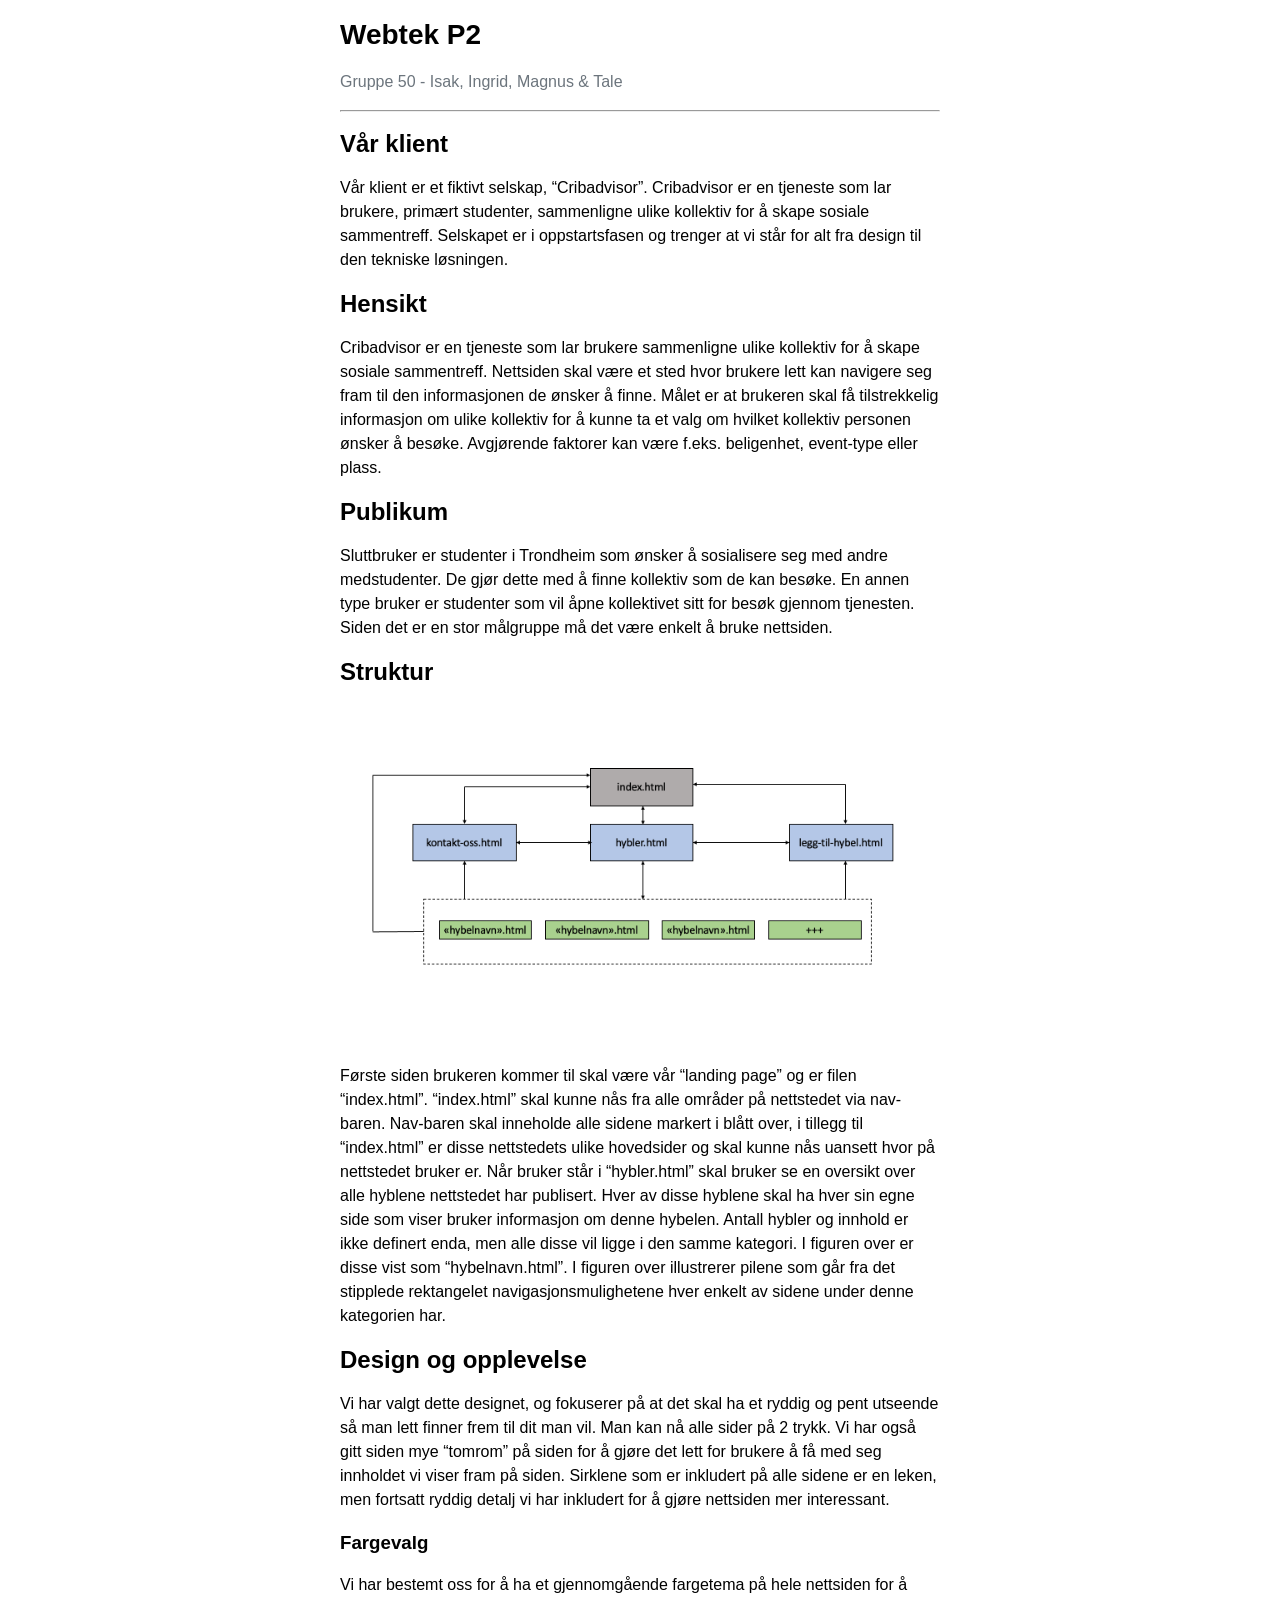
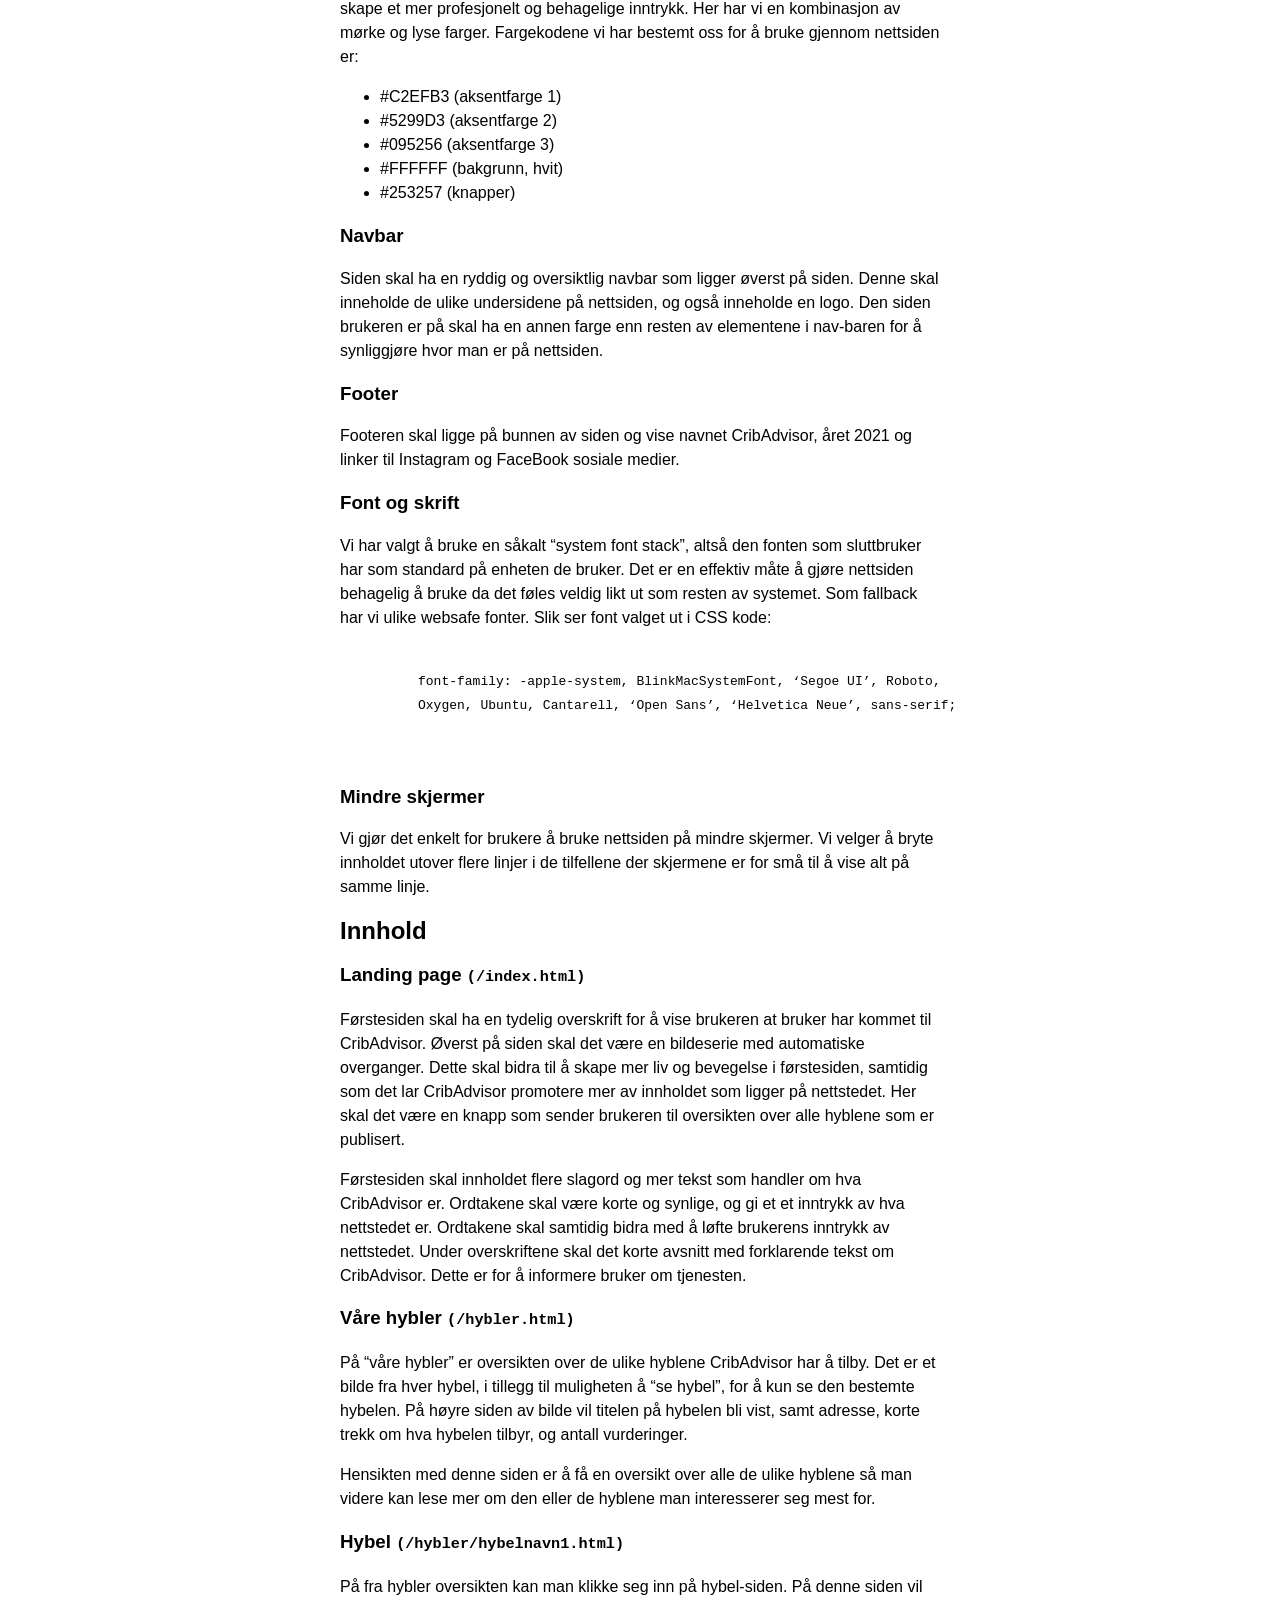
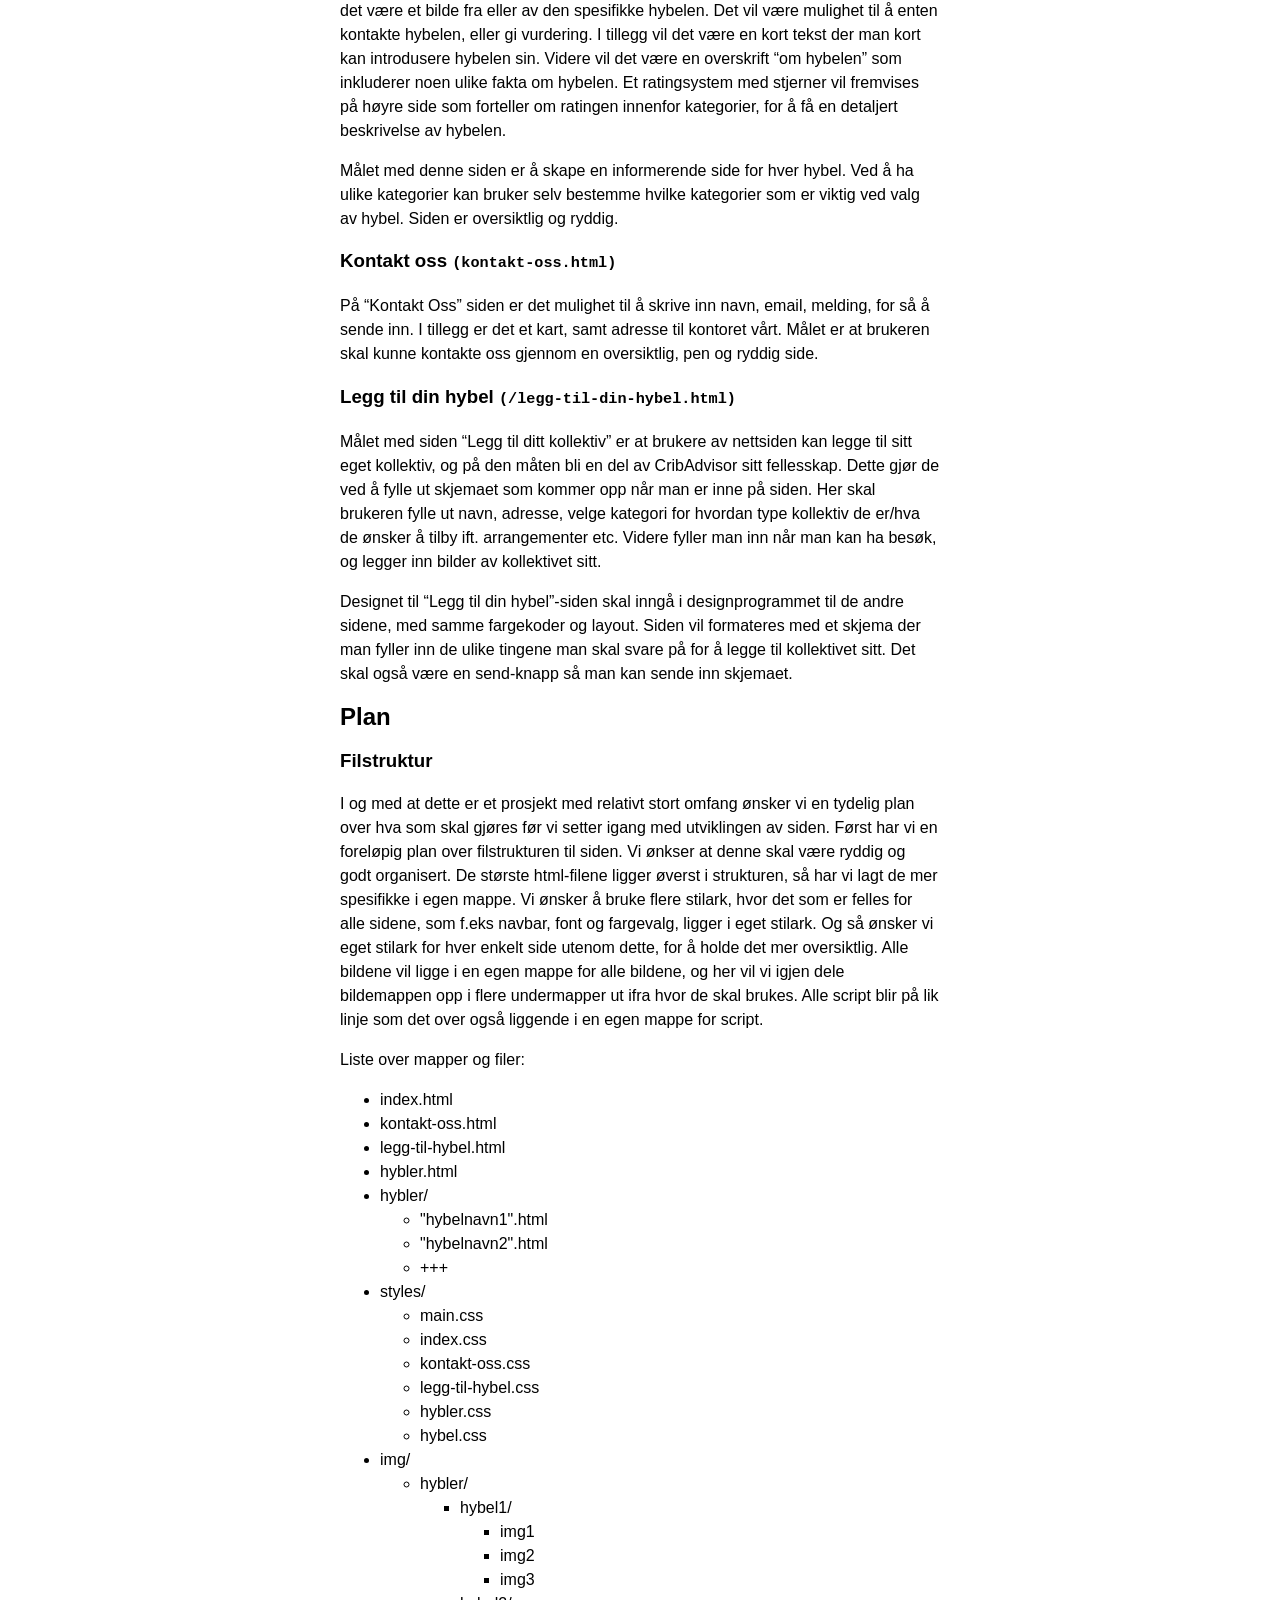
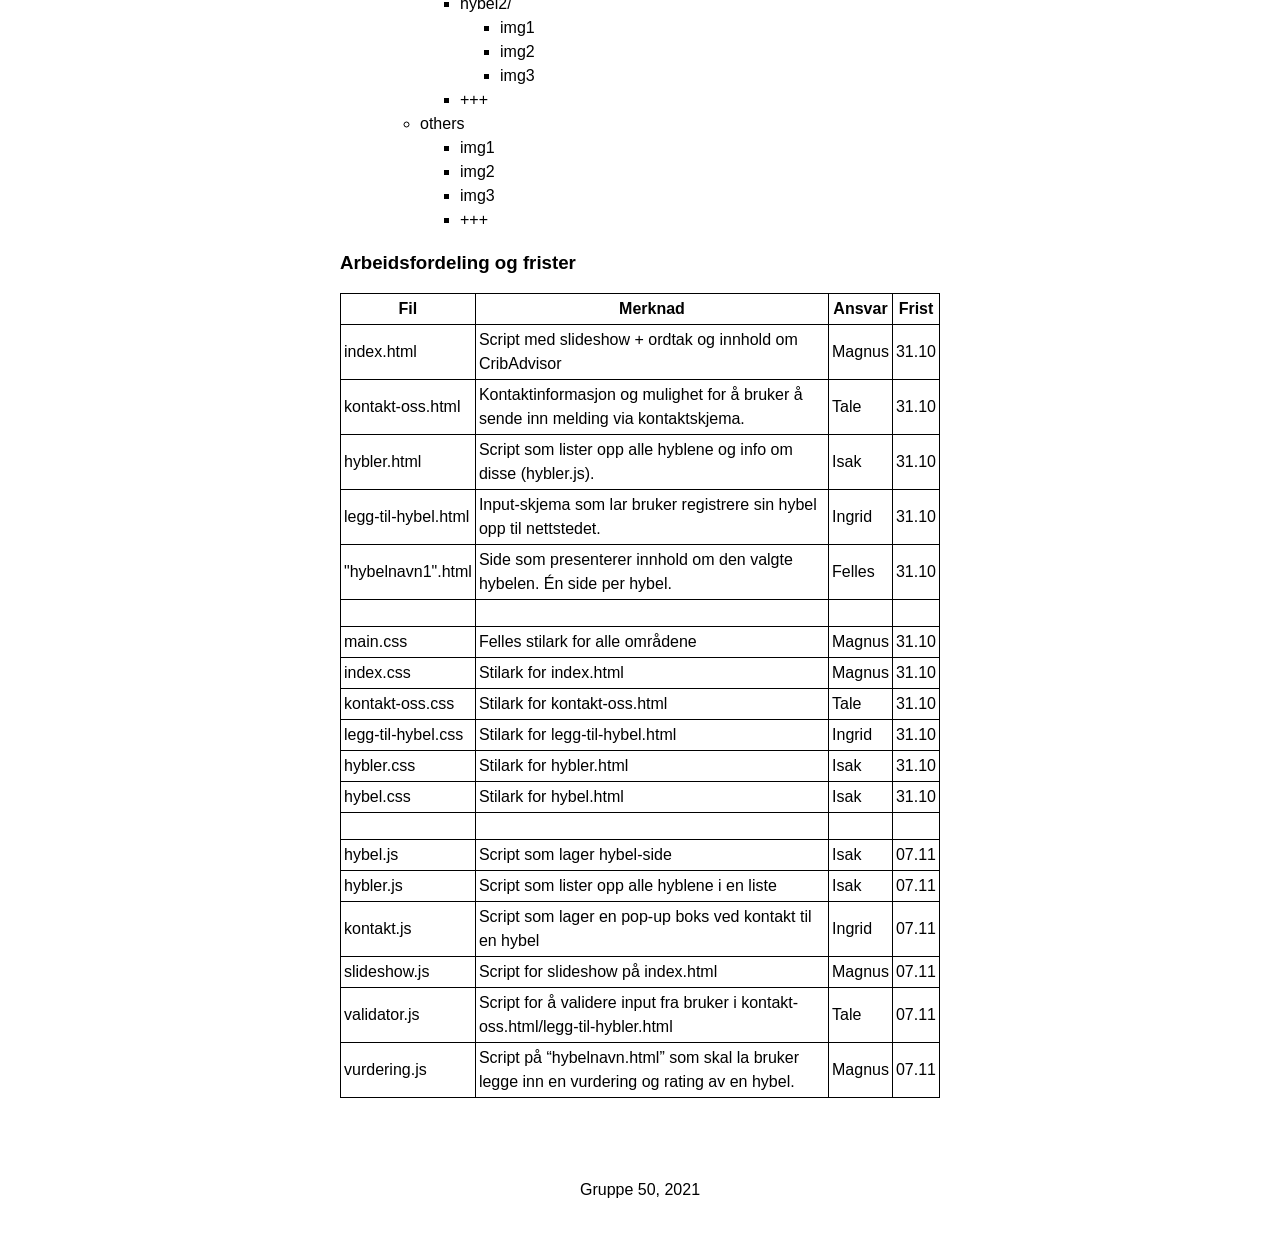
==== index.html @ 1e2f3693 "endret bildet struktur" ====
<!DOCTYPE html>
<html lang="nb">
  <head>
    <meta charset="UTF-8" />
    <meta name="viewport" content="width=device-width, initial-scale=1.0" />
    <link rel="stylesheet" href="css/styles.css" />
    <title>Webtek P2</title>
  </head>
  <body>
    <article>
      <h1>Webtek P2</h1>
      <p class="text-light">Gruppe 50 - Isak, Ingrid, Magnus & Tale</p>

      <hr />

      <h2>Vår klient</h2>
      <p>
        Vår klient er et fiktivt selskap, “Cribadvisor”. Cribadvisor er en
        tjeneste som lar brukere, primært studenter, sammenligne ulike kollektiv
        for å skape sosiale sammentreff. Selskapet er i oppstartsfasen og
        trenger at vi står for alt fra design til den tekniske løsningen.
      </p>

      <h2>Hensikt</h2>
      <p>
        Cribadvisor er en tjeneste som lar brukere sammenligne ulike kollektiv
        for å skape sosiale sammentreff. Nettsiden skal være et sted hvor
        brukere lett kan navigere seg fram til den informasjonen de ønsker å
        finne. Målet er at brukeren skal få tilstrekkelig informasjon om ulike
        kollektiv for å kunne ta et valg om hvilket kollektiv personen ønsker å
        besøke. Avgjørende faktorer kan være f.eks. beligenhet, event-type eller
        plass.
      </p>

      <h2>Publikum</h2>
      <p>
        Sluttbruker er studenter i Trondheim som ønsker å sosialisere seg med
        andre medstudenter. De gjør dette med å finne kollektiv som de kan
        besøke. En annen type bruker er studenter som vil åpne kollektivet sitt
        for besøk gjennom tjenesten. Siden det er en stor målgruppe må det være
        enkelt å bruke nettsiden.
      </p>

      <h2>Struktur</h2>
      <img src="img/struktur.png" alt="figur om struktur på nettsiden" />
      <p>
        Første siden brukeren kommer til skal være vår “landing page” og er
        filen “index.html”. “index.html” skal kunne nås fra alle områder på
        nettstedet via nav-baren. Nav-baren skal inneholde alle sidene markert i
        blått over, i tillegg til “index.html” er disse nettstedets ulike
        hovedsider og skal kunne nås uansett hvor på nettstedet bruker er. Når
        bruker står i “hybler.html” skal bruker se en oversikt over alle hyblene
        nettstedet har publisert. Hver av disse hyblene skal ha hver sin egne
        side som viser bruker informasjon om denne hybelen. Antall hybler og
        innhold er ikke definert enda, men alle disse vil ligge i den samme
        kategori. I figuren over er disse vist som “hybelnavn.html”. I figuren
        over illustrerer pilene som går fra det stipplede rektangelet
        navigasjonsmulighetene hver enkelt av sidene under denne kategorien har.
      </p>

      <h2>Design og opplevelse</h2>
      <p>
        Vi har valgt dette designet, og fokuserer på at det skal ha et ryddig og
        pent utseende så man lett finner frem til dit man vil. Man kan nå alle
        sider på 2 trykk. Vi har også gitt siden mye “tomrom” på siden for å
        gjøre det lett for brukere å få med seg innholdet vi viser fram på
        siden. Sirklene som er inkludert på alle sidene er en leken, men
        fortsatt ryddig detalj vi har inkludert for å gjøre nettsiden mer
        interessant.
      </p>
      <h3>Fargevalg</h3>
      <p>
        Vi har bestemt oss for å ha et gjennomgående fargetema på hele nettsiden
        for å skape et mer profesjonelt og behagelige inntrykk. Her har vi en
        kombinasjon av mørke og lyse farger. Fargekodene vi har bestemt oss for
        å bruke gjennom nettsiden er:
      </p>
      <ul>
        <li>#C2EFB3 (aksentfarge 1)</li>
        <li>#5299D3 (aksentfarge 2)</li>
        <li>#095256 (aksentfarge 3)</li>
        <li>#FFFFFF (bakgrunn, hvit)</li>
        <li>#253257 (knapper)</li>
      </ul>
      <h3>Navbar</h3>
      <p>
        Siden skal ha en ryddig og oversiktlig navbar som ligger øverst på
        siden. Denne skal inneholde de ulike undersidene på nettsiden, og også
        inneholde en logo. Den siden brukeren er på skal ha en annen farge enn
        resten av elementene i nav-baren for å synliggjøre hvor man er på
        nettsiden.
      </p>
      <h3>Footer</h3>
      <p>
        Footeren skal ligge på bunnen av siden og vise navnet CribAdvisor, året
        2021 og linker til Instagram og FaceBook sosiale medier.
      </p>
      <h3>Font og skrift</h3>
      <p>
        Vi har valgt å bruke en såkalt “system font stack”, altså den fonten som
        sluttbruker har som standard på enheten de bruker. Det er en effektiv
        måte å gjøre nettsiden behagelig å bruke da det føles veldig likt ut som
        resten av systemet. Som fallback har vi ulike websafe fonter. Slik ser
        font valget ut i CSS kode:
      </p>
      <pre>
        <code>
          font-family: -apple-system, BlinkMacSystemFont, ‘Segoe UI’, Roboto,
          Oxygen, Ubuntu, Cantarell, ‘Open Sans’, ‘Helvetica Neue’, sans-serif;
        </code>
      </pre>

      <h3>Mindre skjermer</h3>
      <p>
        Vi gjør det enkelt for brukere å bruke nettsiden på mindre skjermer. Vi
        velger å bryte innholdet utover flere linjer i de tilfellene der
        skjermene er for små til å vise alt på samme linje.
      </p>

      <h2>Innhold</h2>
      <h3>Landing page <code>(/index.html)</code></h3>
      <p>
        Førstesiden skal ha en tydelig overskrift for å vise brukeren at bruker
        har kommet til CribAdvisor. Øverst på siden skal det være en bildeserie
        med automatiske overganger. Dette skal bidra til å skape mer liv og
        bevegelse i førstesiden, samtidig som det lar CribAdvisor promotere mer
        av innholdet som ligger på nettstedet. Her skal det være en knapp som
        sender brukeren til oversikten over alle hyblene som er publisert.
      </p>
      <p>
        Førstesiden skal innholdet flere slagord og mer tekst som handler om hva
        CribAdvisor er. Ordtakene skal være korte og synlige, og gi et et
        inntrykk av hva nettstedet er. Ordtakene skal samtidig bidra med å løfte
        brukerens inntrykk av nettstedet. Under overskriftene skal det korte
        avsnitt med forklarende tekst om CribAdvisor. Dette er for å informere
        bruker om tjenesten.
      </p>

      <h3>Våre hybler <code>(/hybler.html)</code></h3>
      <p>
        På “våre hybler” er oversikten over de ulike hyblene CribAdvisor har å
        tilby. Det er et bilde fra hver hybel, i tillegg til muligheten å “se
        hybel”, for å kun se den bestemte hybelen. På høyre siden av bilde vil
        titelen på hybelen bli vist, samt adresse, korte trekk om hva hybelen
        tilbyr, og antall vurderinger.
      </p>
      <p>
        Hensikten med denne siden er å få en oversikt over alle de ulike hyblene
        så man videre kan lese mer om den eller de hyblene man interesserer seg
        mest for.
      </p>

      <h3>Hybel <code>(/hybler/hybelnavn1.html)</code></h3>
      <p>
        På fra hybler oversikten kan man klikke seg inn på hybel-siden. På denne
        siden vil det være et bilde fra eller av den spesifikke hybelen. Det vil
        være mulighet til å enten kontakte hybelen, eller gi vurdering. I
        tillegg vil det være en kort tekst der man kort kan introdusere hybelen
        sin. Videre vil det være en overskrift “om hybelen” som inkluderer noen
        ulike fakta om hybelen. Et ratingsystem med stjerner vil fremvises på
        høyre side som forteller om ratingen innenfor kategorier, for å få en
        detaljert beskrivelse av hybelen.
      </p>
      <p>
        Målet med denne siden er å skape en informerende side for hver hybel.
        Ved å ha ulike kategorier kan bruker selv bestemme hvilke kategorier som
        er viktig ved valg av hybel. Siden er oversiktlig og ryddig.
      </p>

      <h3>Kontakt oss <code>(kontakt-oss.html)</code></h3>
      <p>
        På “Kontakt Oss” siden er det mulighet til å skrive inn navn, email,
        melding, for så å sende inn. I tillegg er det et kart, samt adresse til
        kontoret vårt. Målet er at brukeren skal kunne kontakte oss gjennom en
        oversiktlig, pen og ryddig side.
      </p>

      <h3>Legg til din hybel <code>(/legg-til-din-hybel.html)</code></h3>
      <p>
        Målet med siden “Legg til ditt kollektiv” er at brukere av nettsiden kan
        legge til sitt eget kollektiv, og på den måten bli en del av CribAdvisor
        sitt fellesskap. Dette gjør de ved å fylle ut skjemaet som kommer opp
        når man er inne på siden. Her skal brukeren fylle ut navn, adresse,
        velge kategori for hvordan type kollektiv de er/hva de ønsker å tilby
        ift. arrangementer etc. Videre fyller man inn når man kan ha besøk, og
        legger inn bilder av kollektivet sitt.
      </p>
      <p>
        Designet til “Legg til din hybel”-siden skal inngå i designprogrammet
        til de andre sidene, med samme fargekoder og layout. Siden vil
        formateres med et skjema der man fyller inn de ulike tingene man skal
        svare på for å legge til kollektivet sitt. Det skal også være en
        send-knapp så man kan sende inn skjemaet.
      </p>

      <h2>Plan</h2>
      <h3>Filstruktur</h3>
      <p>
        I og med at dette er et prosjekt med relativt stort omfang ønsker vi en
        tydelig plan over hva som skal gjøres før vi setter igang med
        utviklingen av siden. Først har vi en foreløpig plan over filstrukturen
        til siden. Vi ønkser at denne skal være ryddig og godt organisert. De
        største html-filene ligger øverst i strukturen, så har vi lagt de mer
        spesifikke i egen mappe. Vi ønsker å bruke flere stilark, hvor det som
        er felles for alle sidene, som f.eks navbar, font og fargevalg, ligger i
        eget stilark. Og så ønsker vi eget stilark for hver enkelt side utenom
        dette, for å holde det mer oversiktlig. Alle bildene vil ligge i en egen
        mappe for alle bildene, og her vil vi igjen dele bildemappen opp i flere
        undermapper ut ifra hvor de skal brukes. Alle script blir på lik linje
        som det over også liggende i en egen mappe for script.
      </p>
      <p>Liste over mapper og filer:</p>
      <ul>
        <li>index.html</li>
        <li>kontakt-oss.html</li>
        <li>legg-til-hybel.html</li>
        <li>hybler.html</li>
        <li>
          hybler/
          <ul>
            <li>"hybelnavn1".html</li>
            <li>"hybelnavn2".html</li>
            <li>+++</li>
          </ul>
        </li>
        <li>
          styles/
          <ul>
            <li>main.css</li>
            <li>index.css</li>
            <li>kontakt-oss.css</li>
            <li>legg-til-hybel.css</li>
            <li>hybler.css</li>
            <li>hybel.css</li>
          </ul>
        </li>
        <li>
          img/
          <ul>
            <li>
              hybler/
              <ul>
                <li>
                  hybel1/
                  <ul>
                    <li>img1</li>
                    <li>img2</li>
                    <li>img3</li>
                  </ul>
                </li>
                <li>
                  hybel2/
                  <ul>
                    <li>img1</li>
                    <li>img2</li>
                    <li>img3</li>
                  </ul>
                </li>
                <li>+++</li>
              </ul>
            </li>
            <li>
              others
              <ul>
                <li>img1</li>
                <li>img2</li>
                <li>img3</li>
                <li>+++</li>
              </ul>
            </li>
          </ul>
        </li>
      </ul>
      <h3>Arbeidsfordeling og frister</h3>
      <table>
        <thead>
          <tr>
            <th>Fil</th>
            <th>Merknad</th>
            <th>Ansvar</th>
            <th>Frist</th>
          </tr>
        </thead>
        <tbody>
          <tr>
            <td>index.html</td>
            <td>Script med slideshow + ordtak og innhold om CribAdvisor</td>
            <td>Magnus</td>
            <td>31.10</td>
          </tr>
          <tr>
            <td>kontakt-oss.html</td>
            <td>
              Kontaktinformasjon og mulighet for å bruker å sende inn melding
              via kontaktskjema.
            </td>
            <td>Tale</td>
            <td>31.10</td>
          </tr>
          <tr>
            <td>hybler.html</td>
            <td>
              Script som lister opp alle hyblene og info om disse (hybler.js).
            </td>
            <td>Isak</td>
            <td>31.10</td>
          </tr>
          <tr>
            <td>legg-til-hybel.html</td>
            <td>
              Input-skjema som lar bruker registrere sin hybel opp til
              nettstedet.
            </td>
            <td>Ingrid</td>
            <td>31.10</td>
          </tr>
          <tr>
            <td>"hybelnavn1".html</td>
            <td>
              Side som presenterer innhold om den valgte hybelen. Én side per
              hybel.
            </td>
            <td>Felles</td>
            <td>31.10</td>
          </tr>
          <tr>
            <td></td>
            <td></td>
            <td></td>
            <td></td>
          </tr>
          <tr>
            <td>main.css</td>
            <td>Felles stilark for alle områdene</td>
            <td>Magnus</td>
            <td>31.10</td>
          </tr>
          <tr>
            <td>index.css</td>
            <td>Stilark for index.html</td>
            <td>Magnus</td>
            <td>31.10</td>
          </tr>
          <tr>
            <td>kontakt-oss.css</td>
            <td>Stilark for kontakt-oss.html</td>
            <td>Tale</td>
            <td>31.10</td>
          </tr>
          <tr>
            <td>legg-til-hybel.css</td>
            <td>Stilark for legg-til-hybel.html</td>
            <td>Ingrid</td>
            <td>31.10</td>
          </tr>
          <tr>
            <td>hybler.css</td>
            <td>Stilark for hybler.html</td>
            <td>Isak</td>
            <td>31.10</td>
          </tr>
          <tr>
            <td>hybel.css</td>
            <td>Stilark for hybel.html</td>
            <td>Isak</td>
            <td>31.10</td>
          </tr>
          <tr>
            <td></td>
            <td></td>
            <td></td>
            <td></td>
          </tr>
          <tr>
            <td>hybel.js</td>
            <td>Script som lager hybel-side</td>
            <td>Isak</td>
            <td>07.11</td>
          </tr>
          <tr>
            <td>hybler.js</td>
            <td>Script som lister opp alle hyblene i en liste</td>
            <td>Isak</td>
            <td>07.11</td>
          </tr>
          <tr>
            <td>kontakt.js</td>
            <td>Script som lager en pop-up boks ved kontakt til en hybel</td>
            <td>Ingrid</td>
            <td>07.11</td>
          </tr>
          <tr>
            <td>slideshow.js</td>
            <td>Script for slideshow på index.html</td>
            <td>Magnus</td>
            <td>07.11</td>
          </tr>
          <tr>
            <td>validator.js</td>
            <td>
              Script for å validere input fra bruker i
              kontakt-oss.html/legg-til-hybler.html
            </td>
            <td>Tale</td>
            <td>07.11</td>
          </tr>
          <tr>
            <td>vurdering.js</td>
            <td>
              Script på “hybelnavn.html” som skal la bruker legge inn en
              vurdering og rating av en hybel.
            </td>
            <td>Magnus</td>
            <td>07.11</td>
          </tr>
        </tbody>
      </table>
      <footer>
        <p>Gruppe 50, 2021</p>
      </footer>
    </article>
  </body>
</html>
---- css/styles.css ----
body {
  font-family: -apple-system, BlinkMacSystemFont, "Segoe UI", Roboto, Oxygen,
    Ubuntu, Cantarell, "Open Sans", "Helvetica Neue", sans-serif;
  line-height: 1.5rem;
}

article {
  max-width: 600px;
  margin: 0 auto;
}

h1 {
  font-size: 28px;
}

.text-light {
  color: #6c757d;
}

footer {
  width: 100%;
  padding-top: 64px;
  padding-bottom: 16px;
  text-align: center;
}
img {
  width: 100%;
}

table,
th,
td {
  border: 1px solid black;
  border-collapse: collapse;
  height: 20px;
  padding: 3px;
}
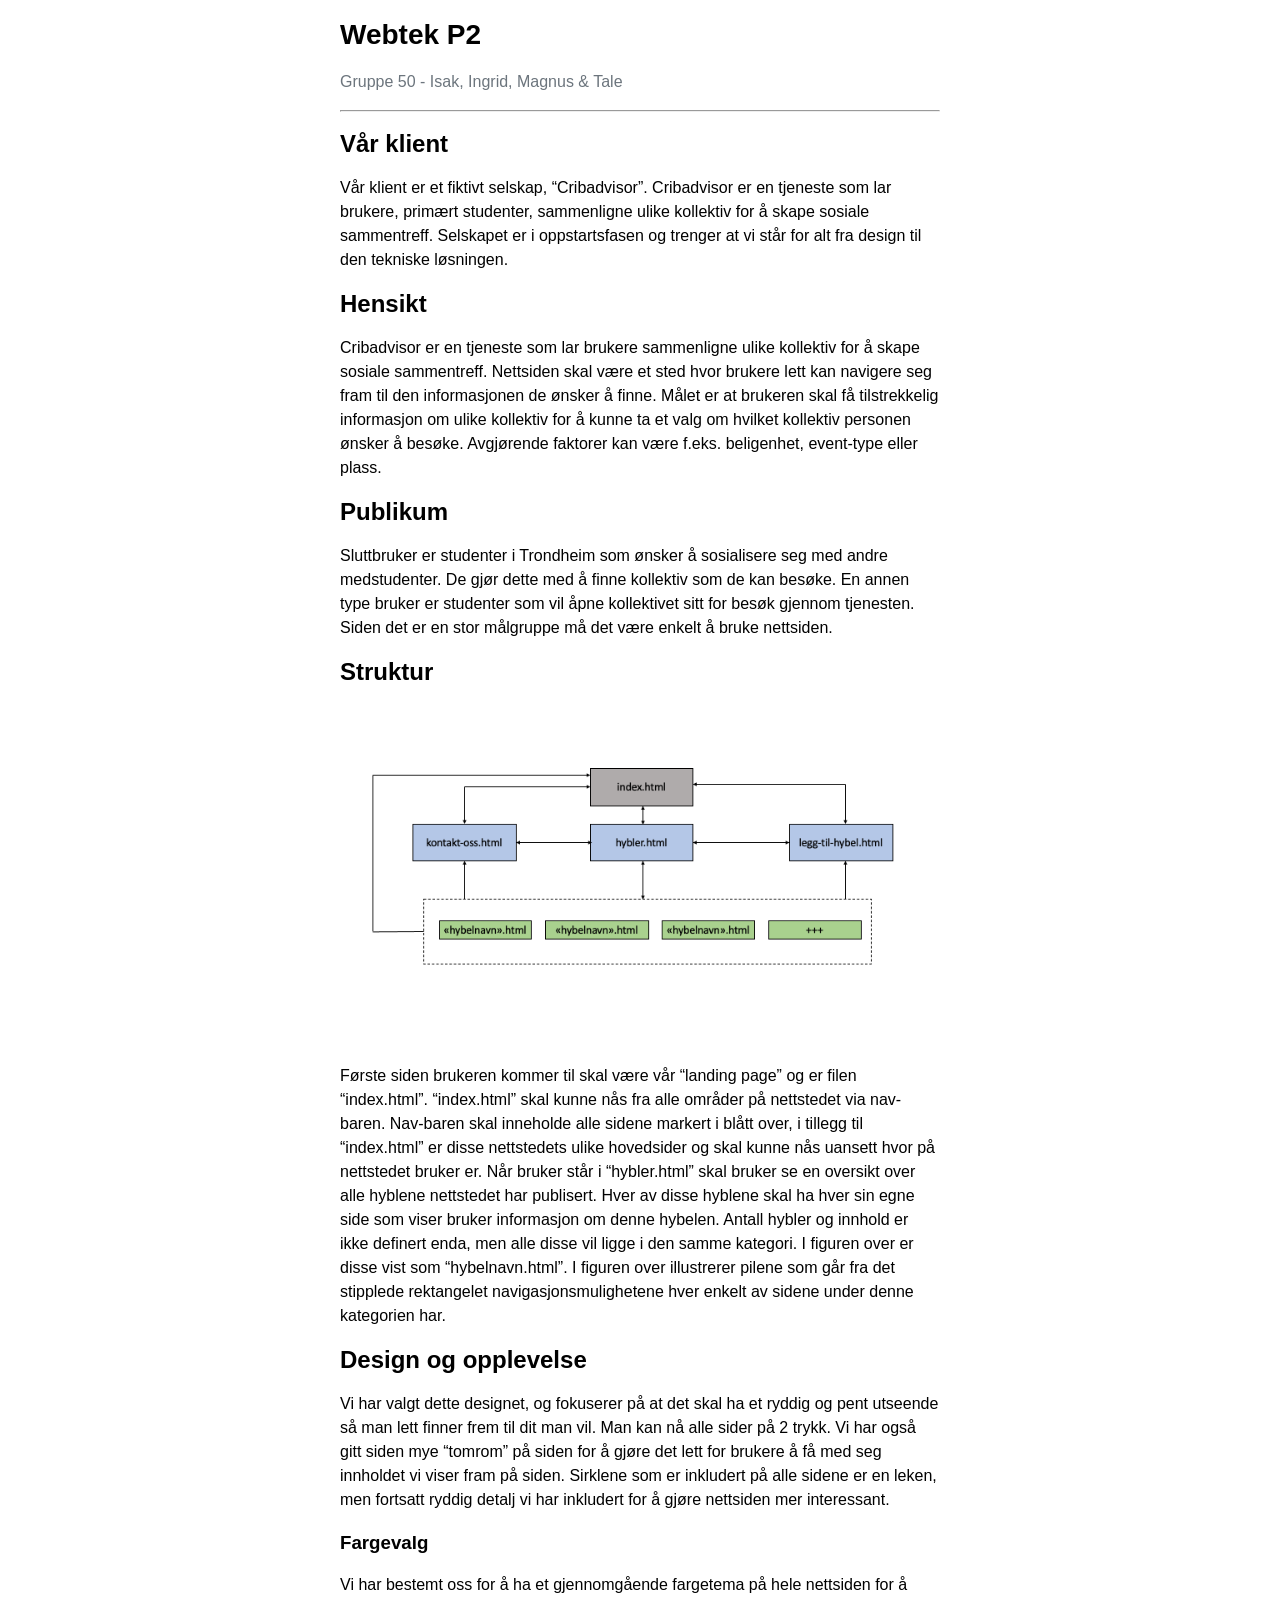
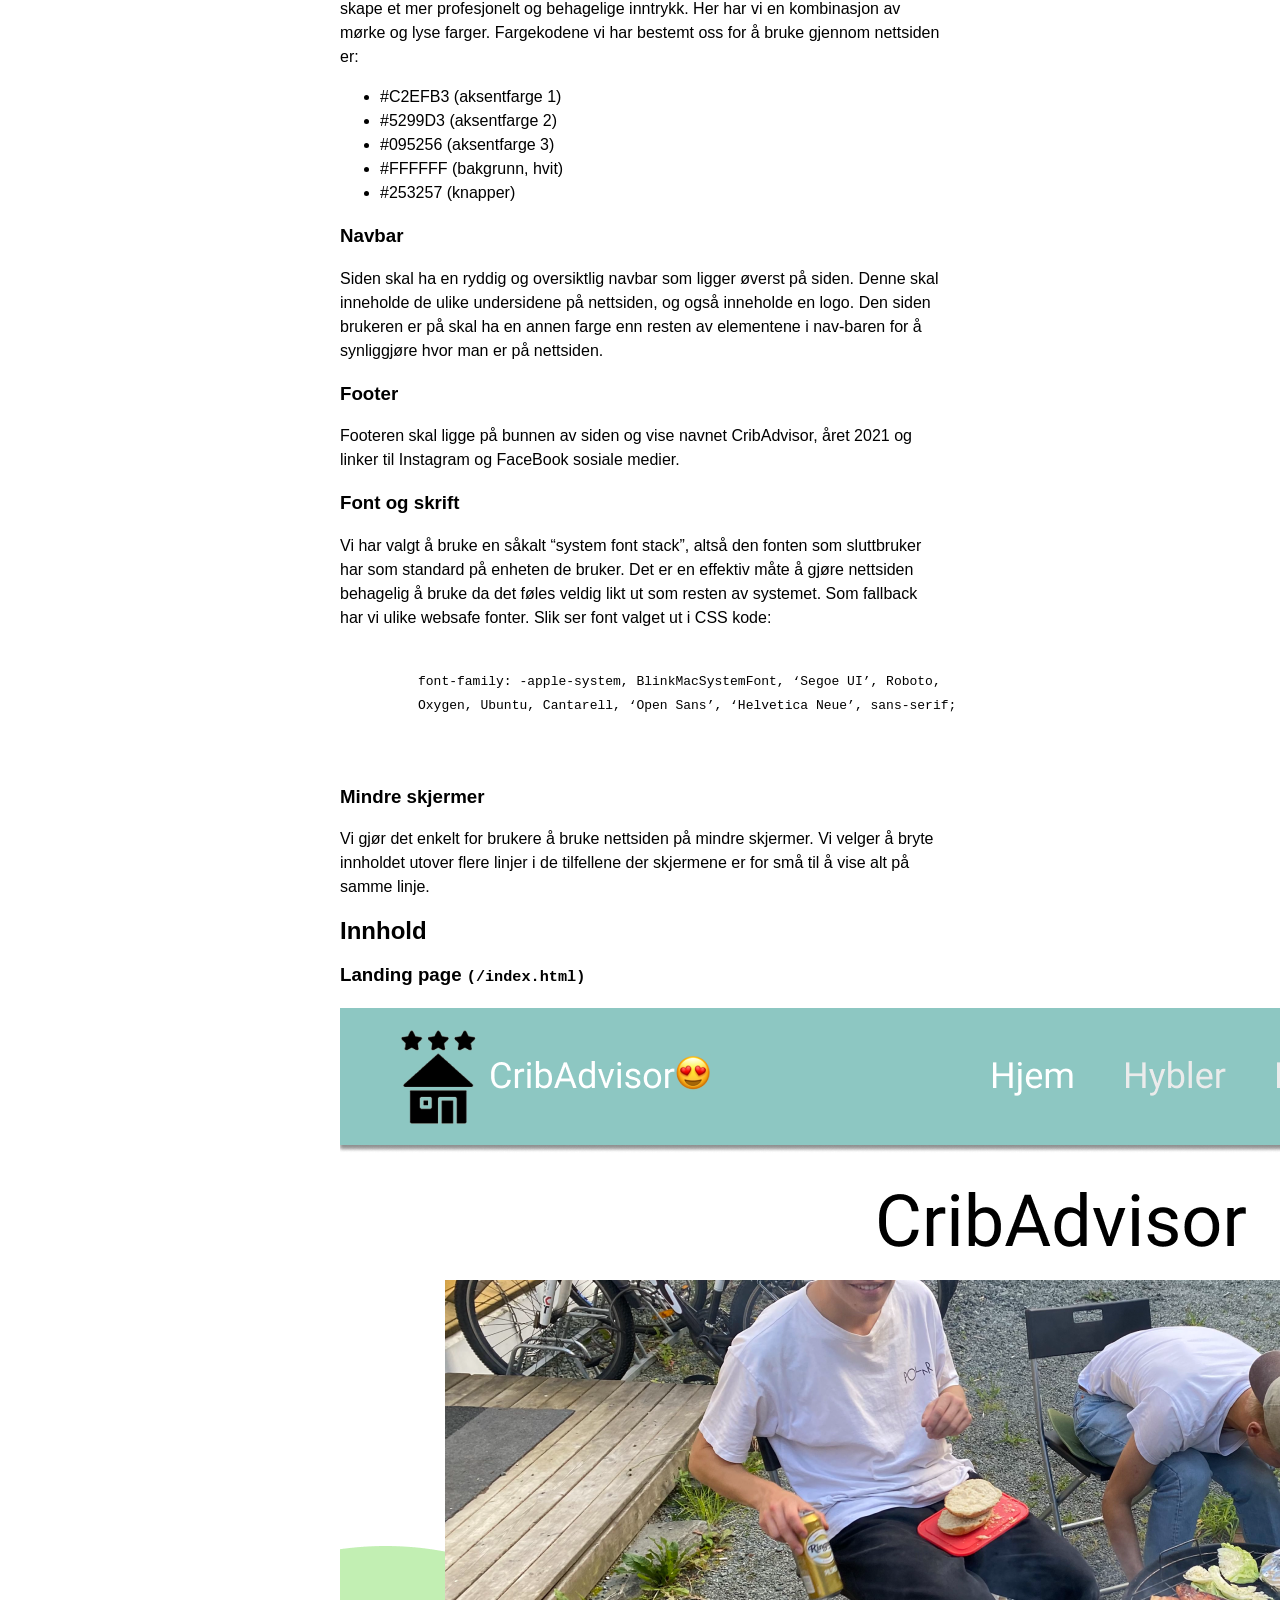
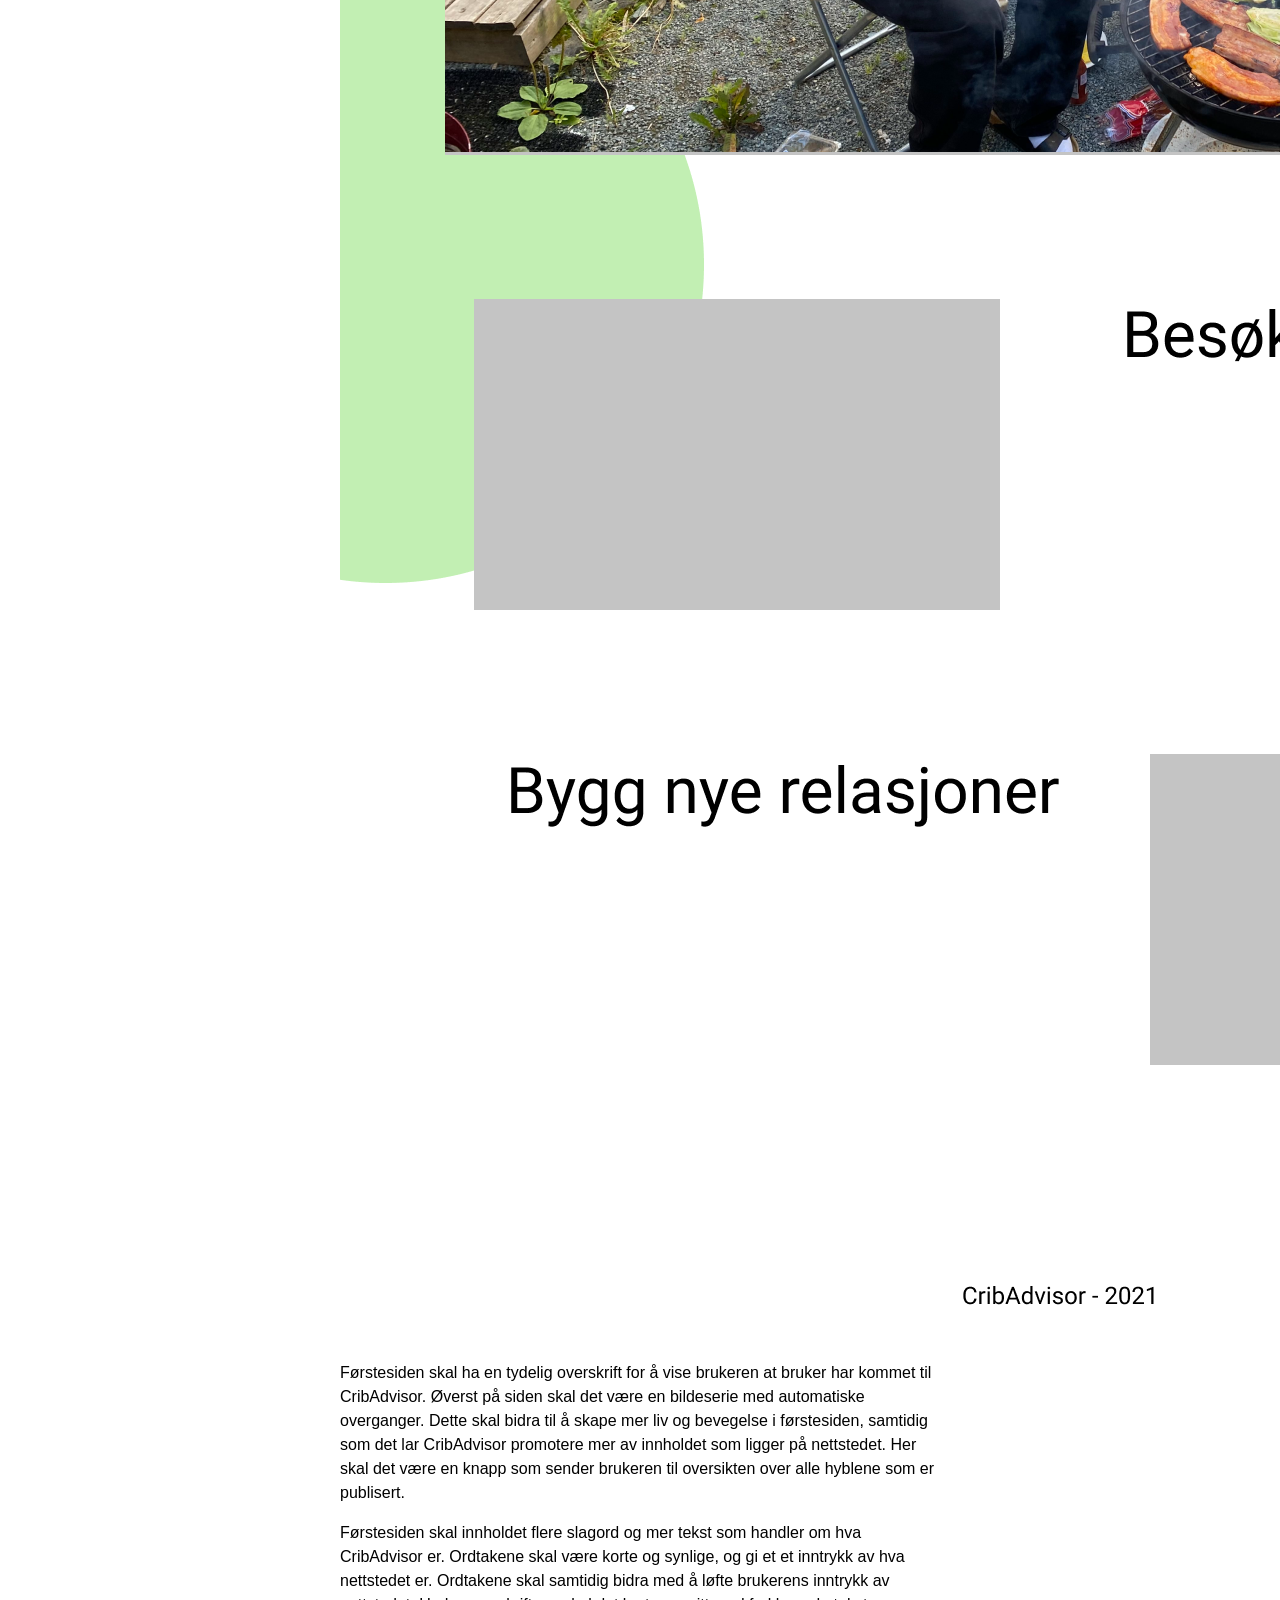
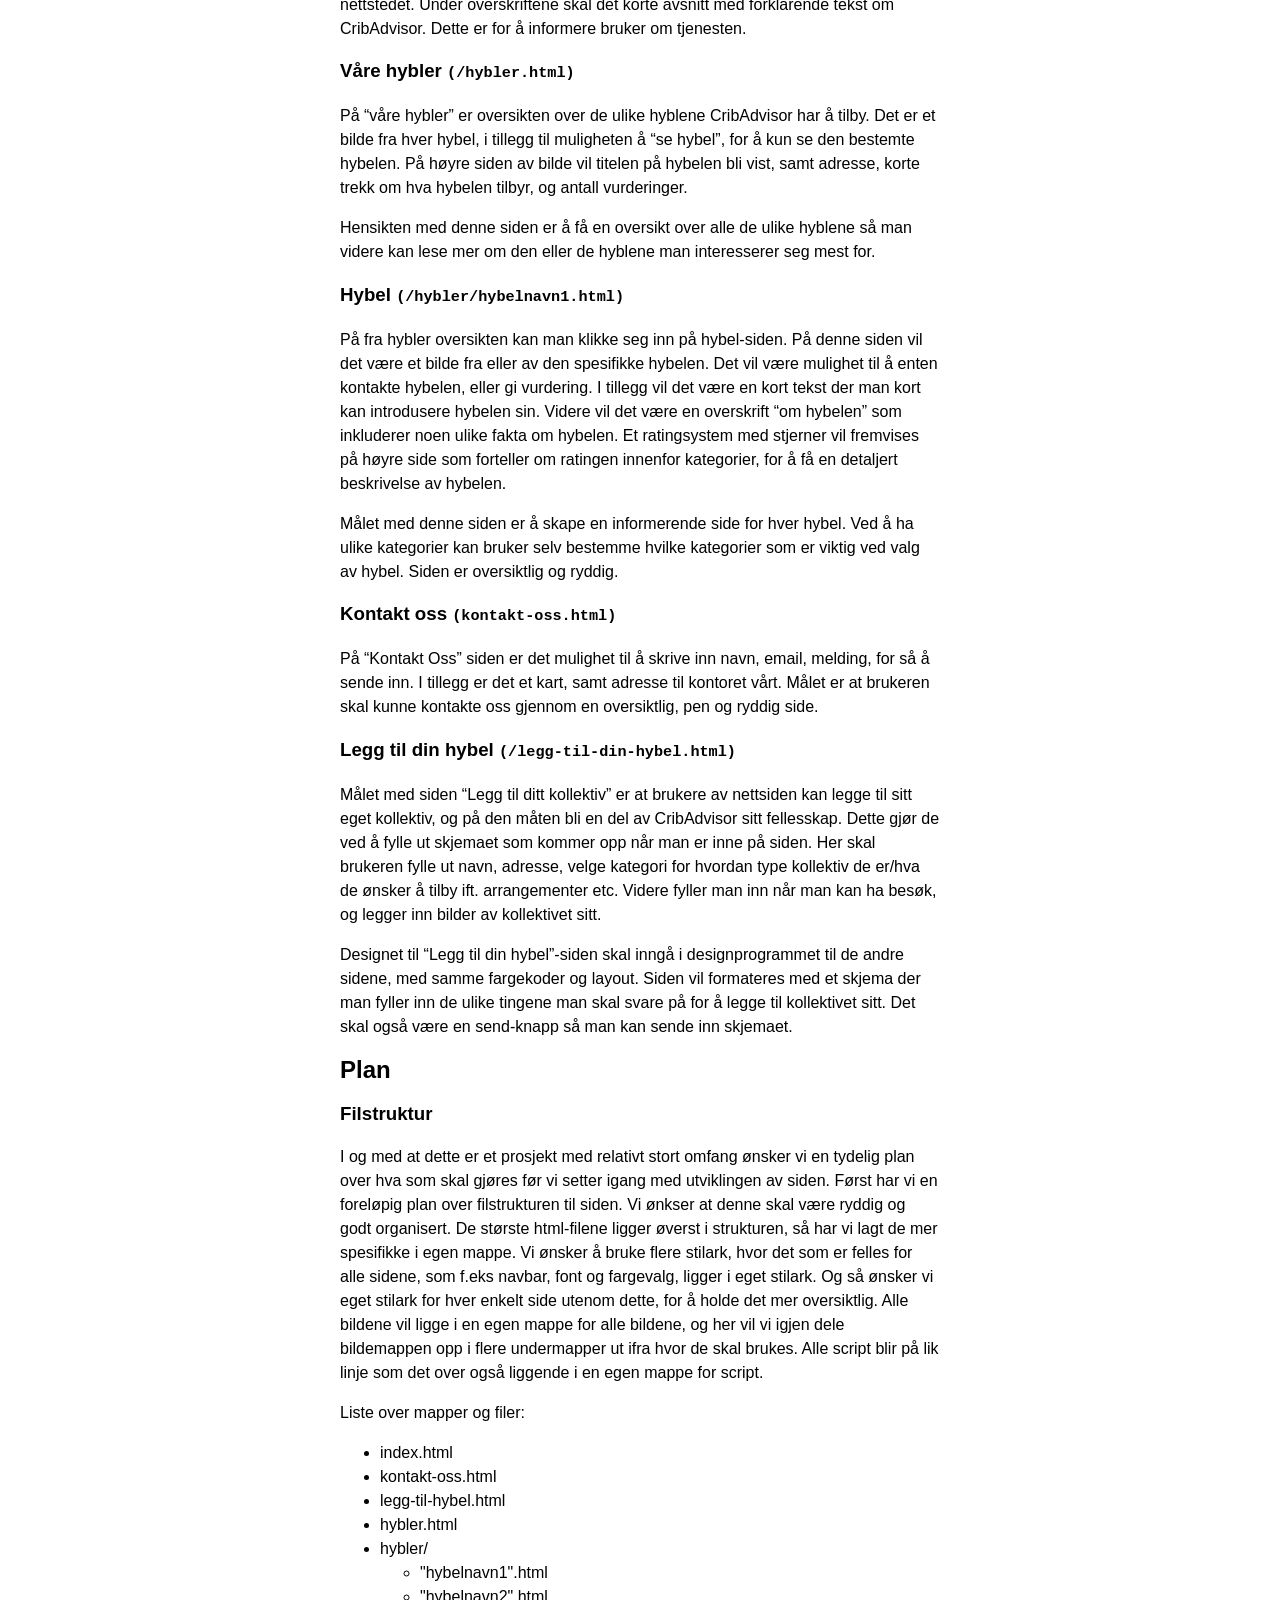
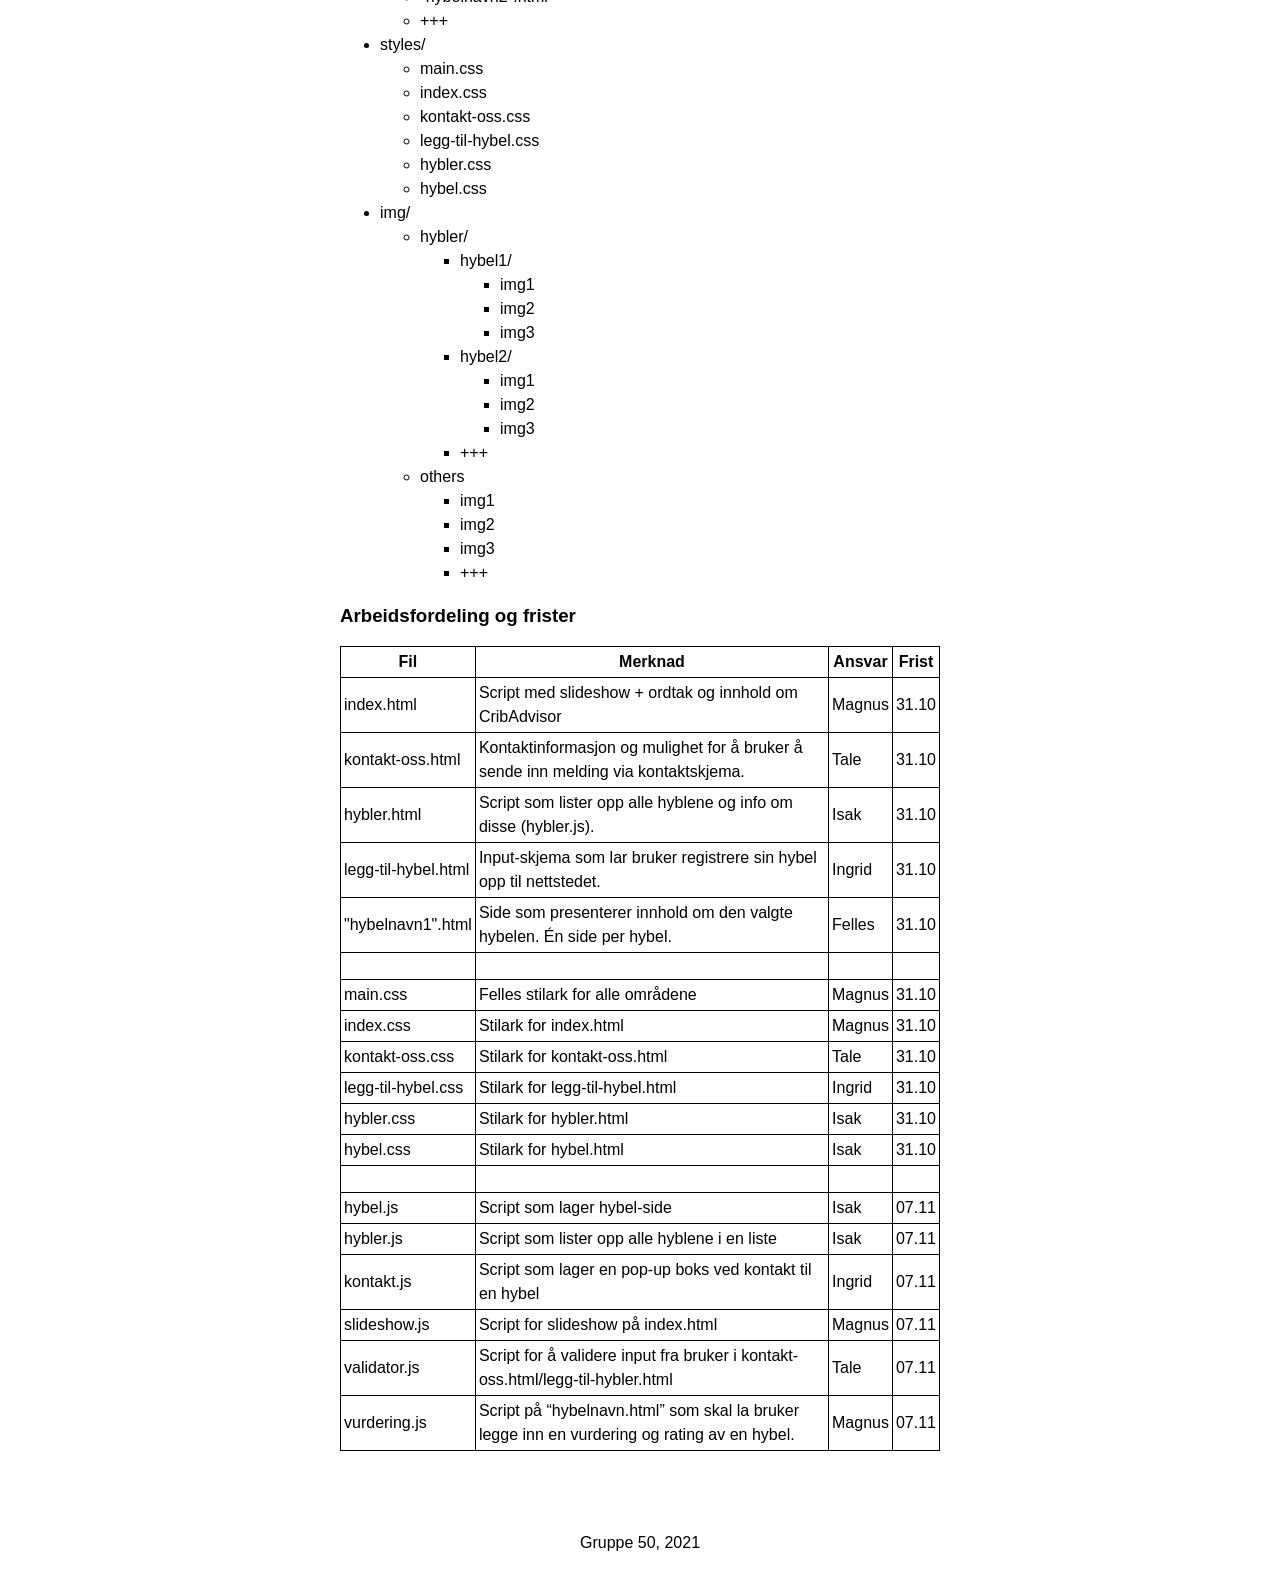
==== commit 0aa0d5ad: "endret stil på struktur.png" ====
--- a/index.html
+++ b/index.html
@@ -42,7 +42,11 @@
       </p>
 
       <h2>Struktur</h2>
-      <img src="img/struktur.png" alt="figur om struktur på nettsiden" />
+      <img
+        class="stor"
+        src="img/struktur.png"
+        alt="figur om struktur på nettsiden"
+      />
       <p>
         Første siden brukeren kommer til skal være vår “landing page” og er
         filen “index.html”. “index.html” skal kunne nås fra alle områder på
@@ -119,6 +123,7 @@
 
       <h2>Innhold</h2>
       <h3>Landing page <code>(/index.html)</code></h3>
+      <img src="img/index.png" alt="skisse av index.html" />
       <p>
         Førstesiden skal ha en tydelig overskrift for å vise brukeren at bruker
         har kommet til CribAdvisor. Øverst på siden skal det være en bildeserie
--- a/css/styles.css
+++ b/css/styles.css
@@ -23,7 +23,7 @@
   padding-bottom: 16px;
   text-align: center;
 }
-img {
+.stor {
   width: 100%;
 }
 
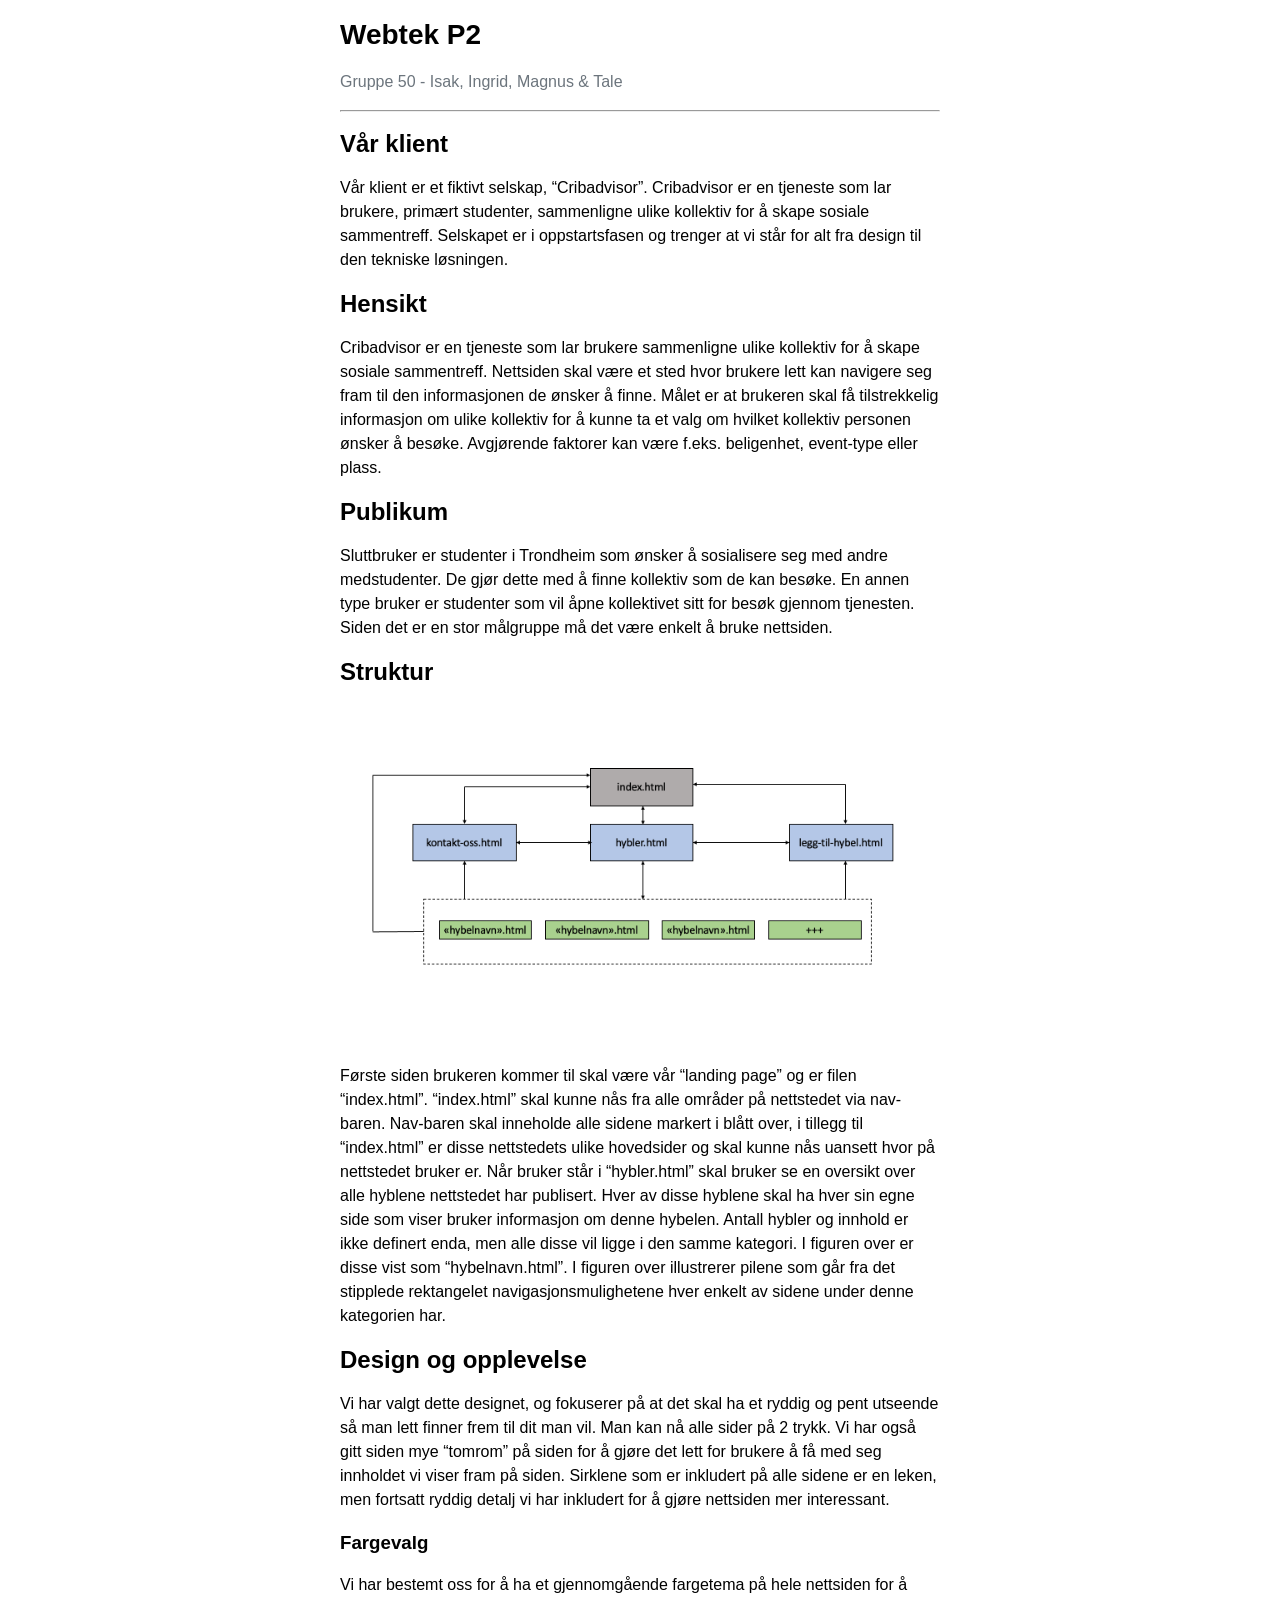
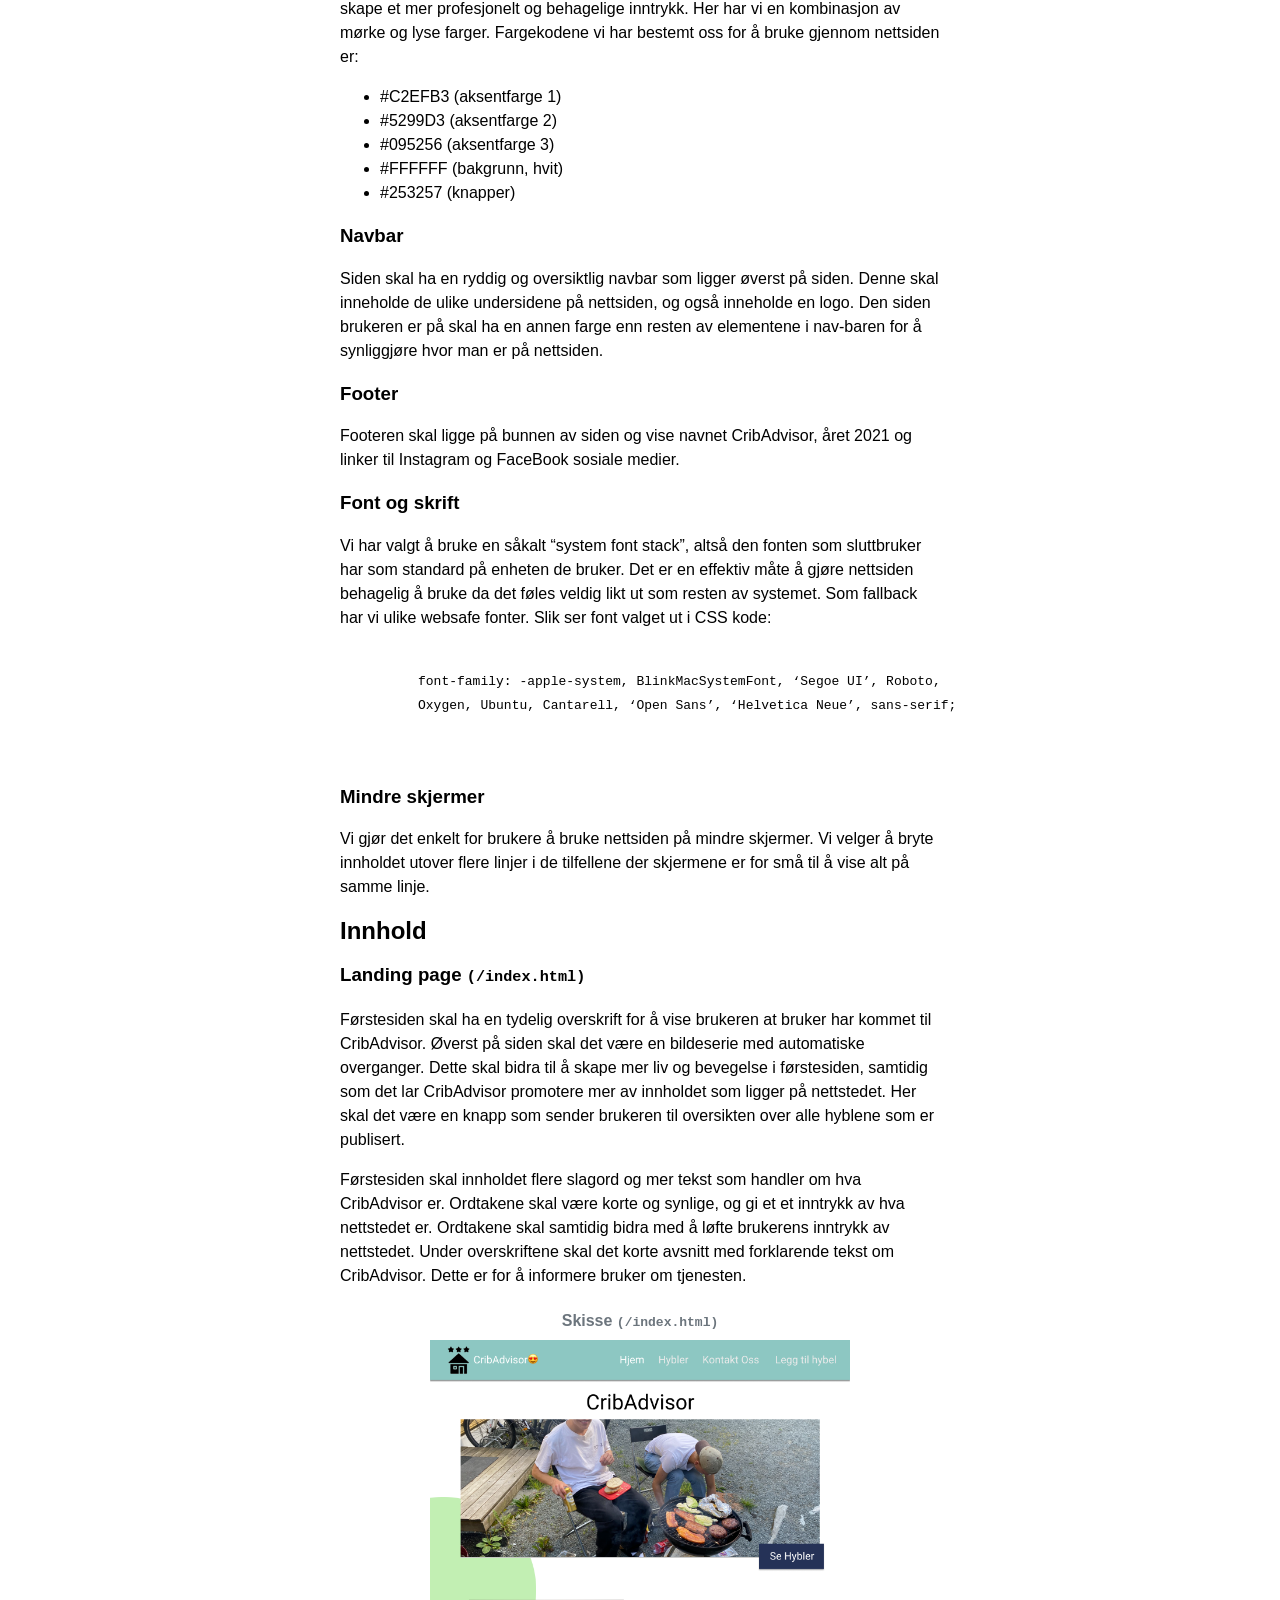
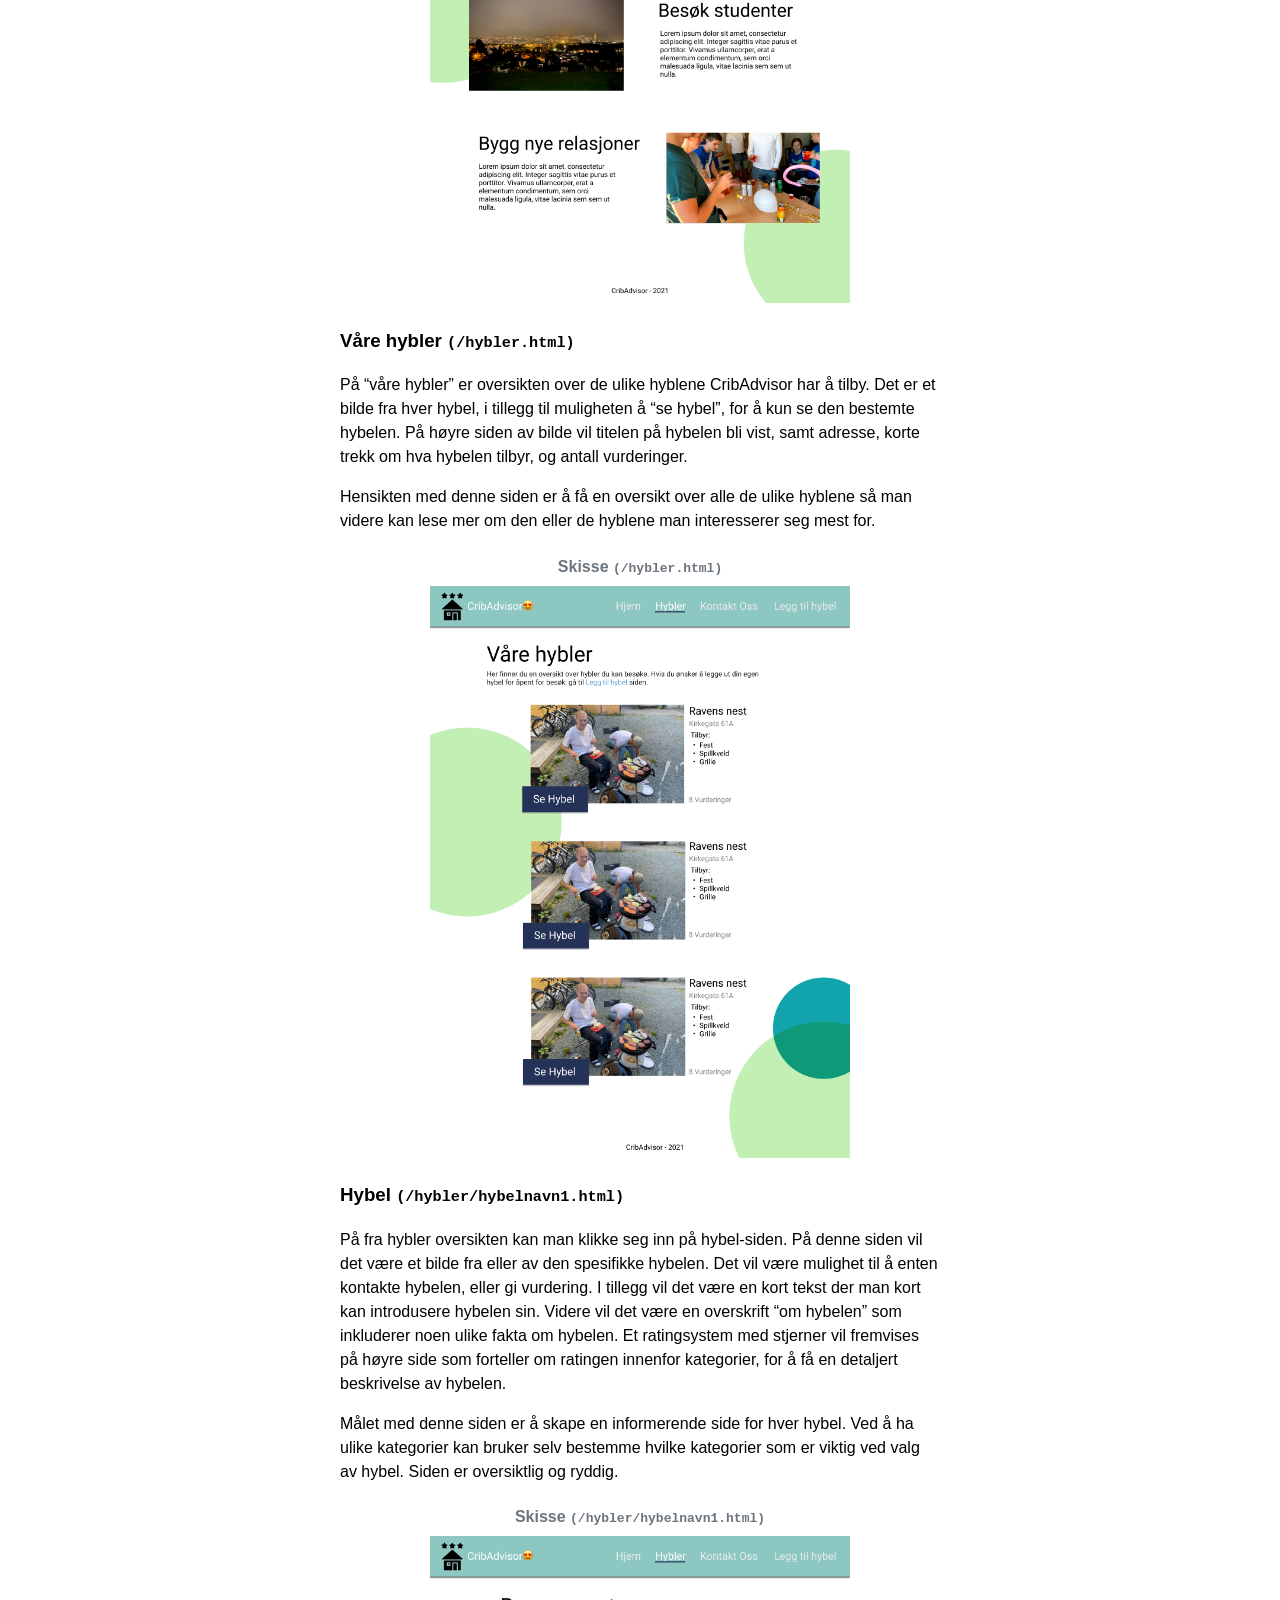
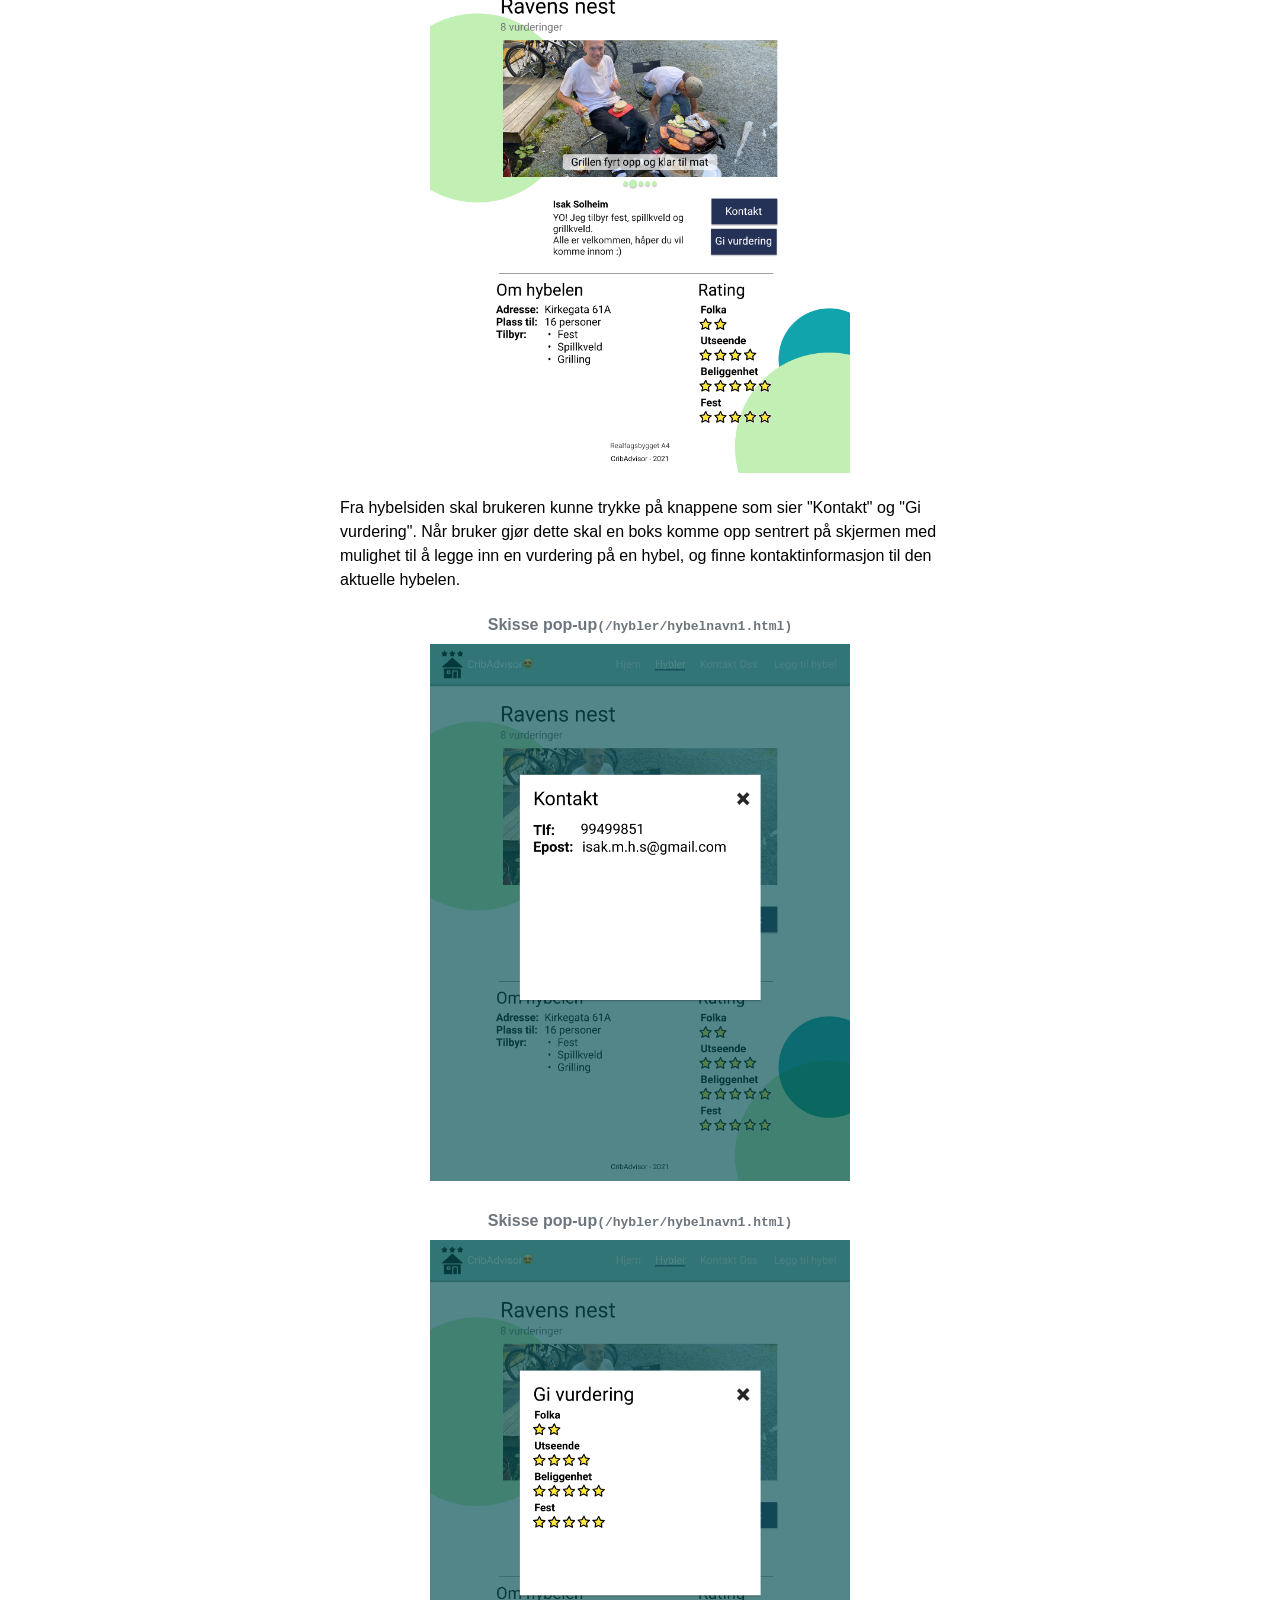
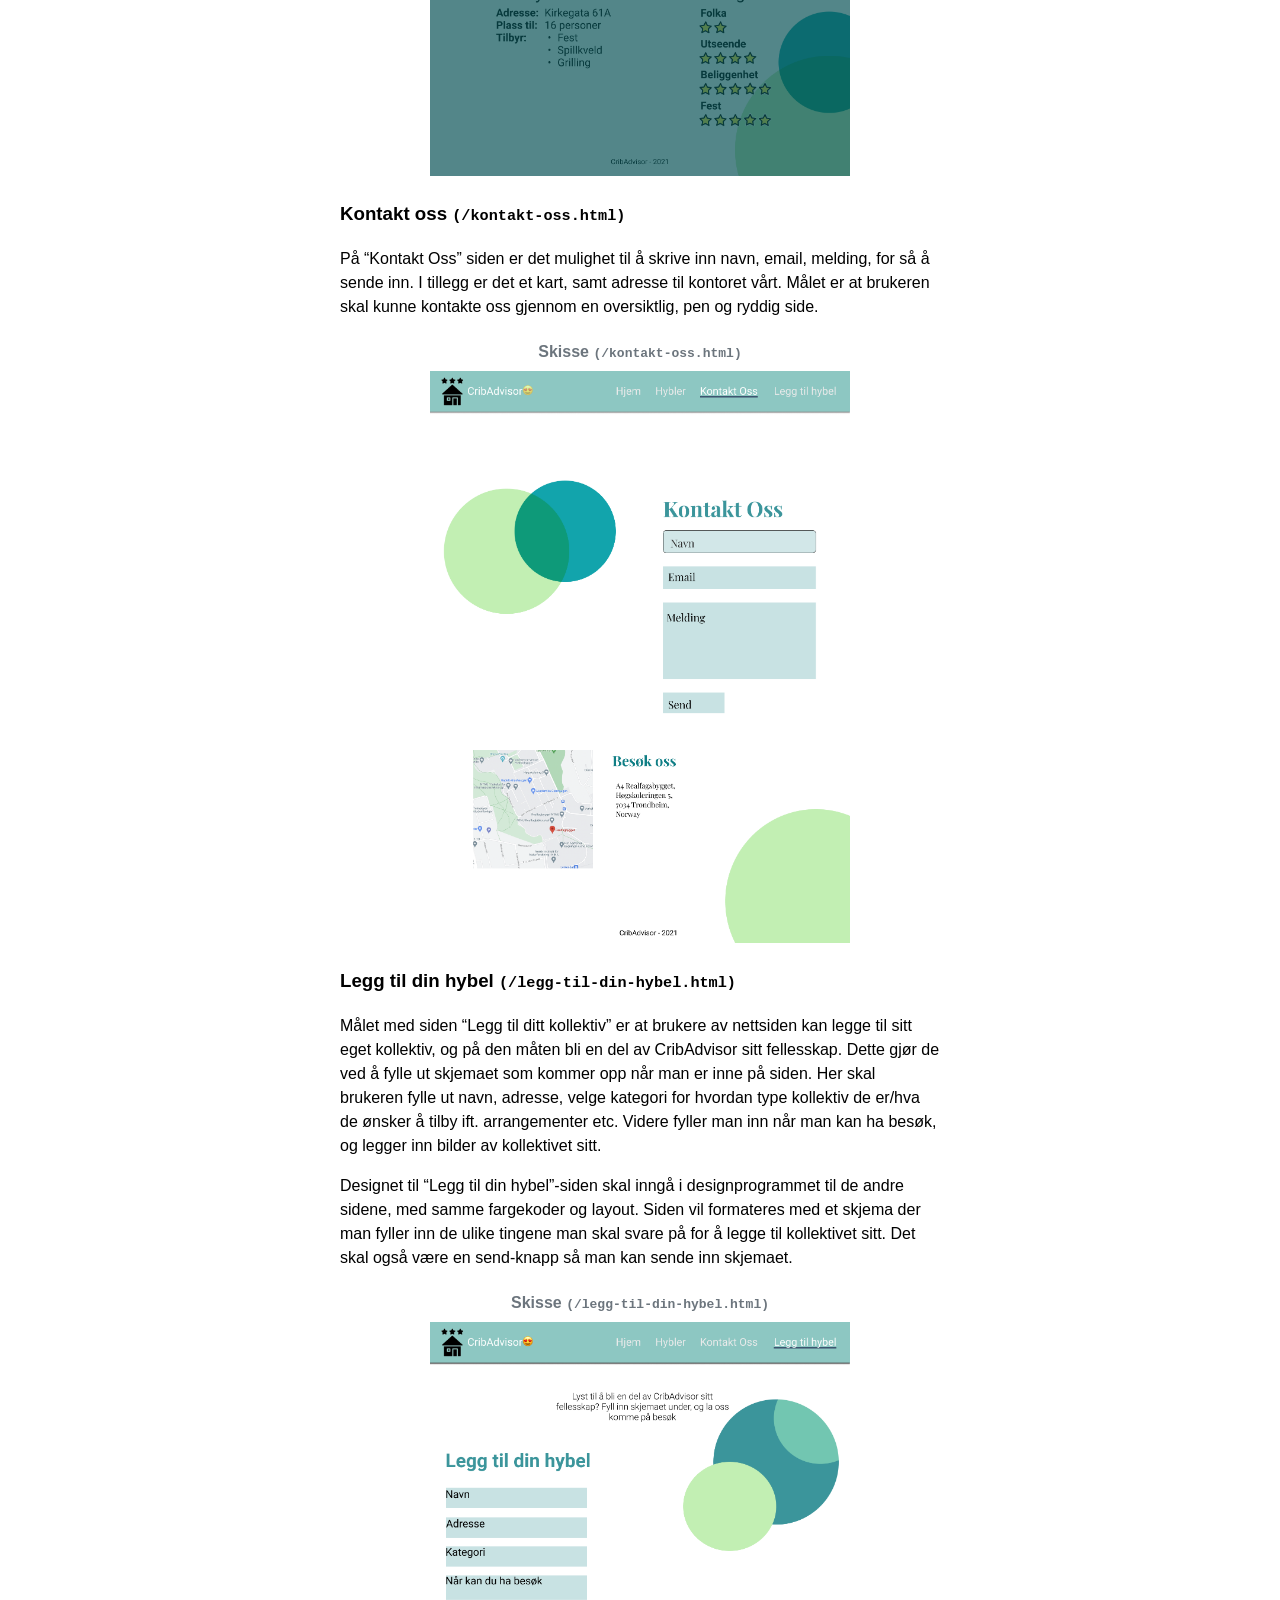
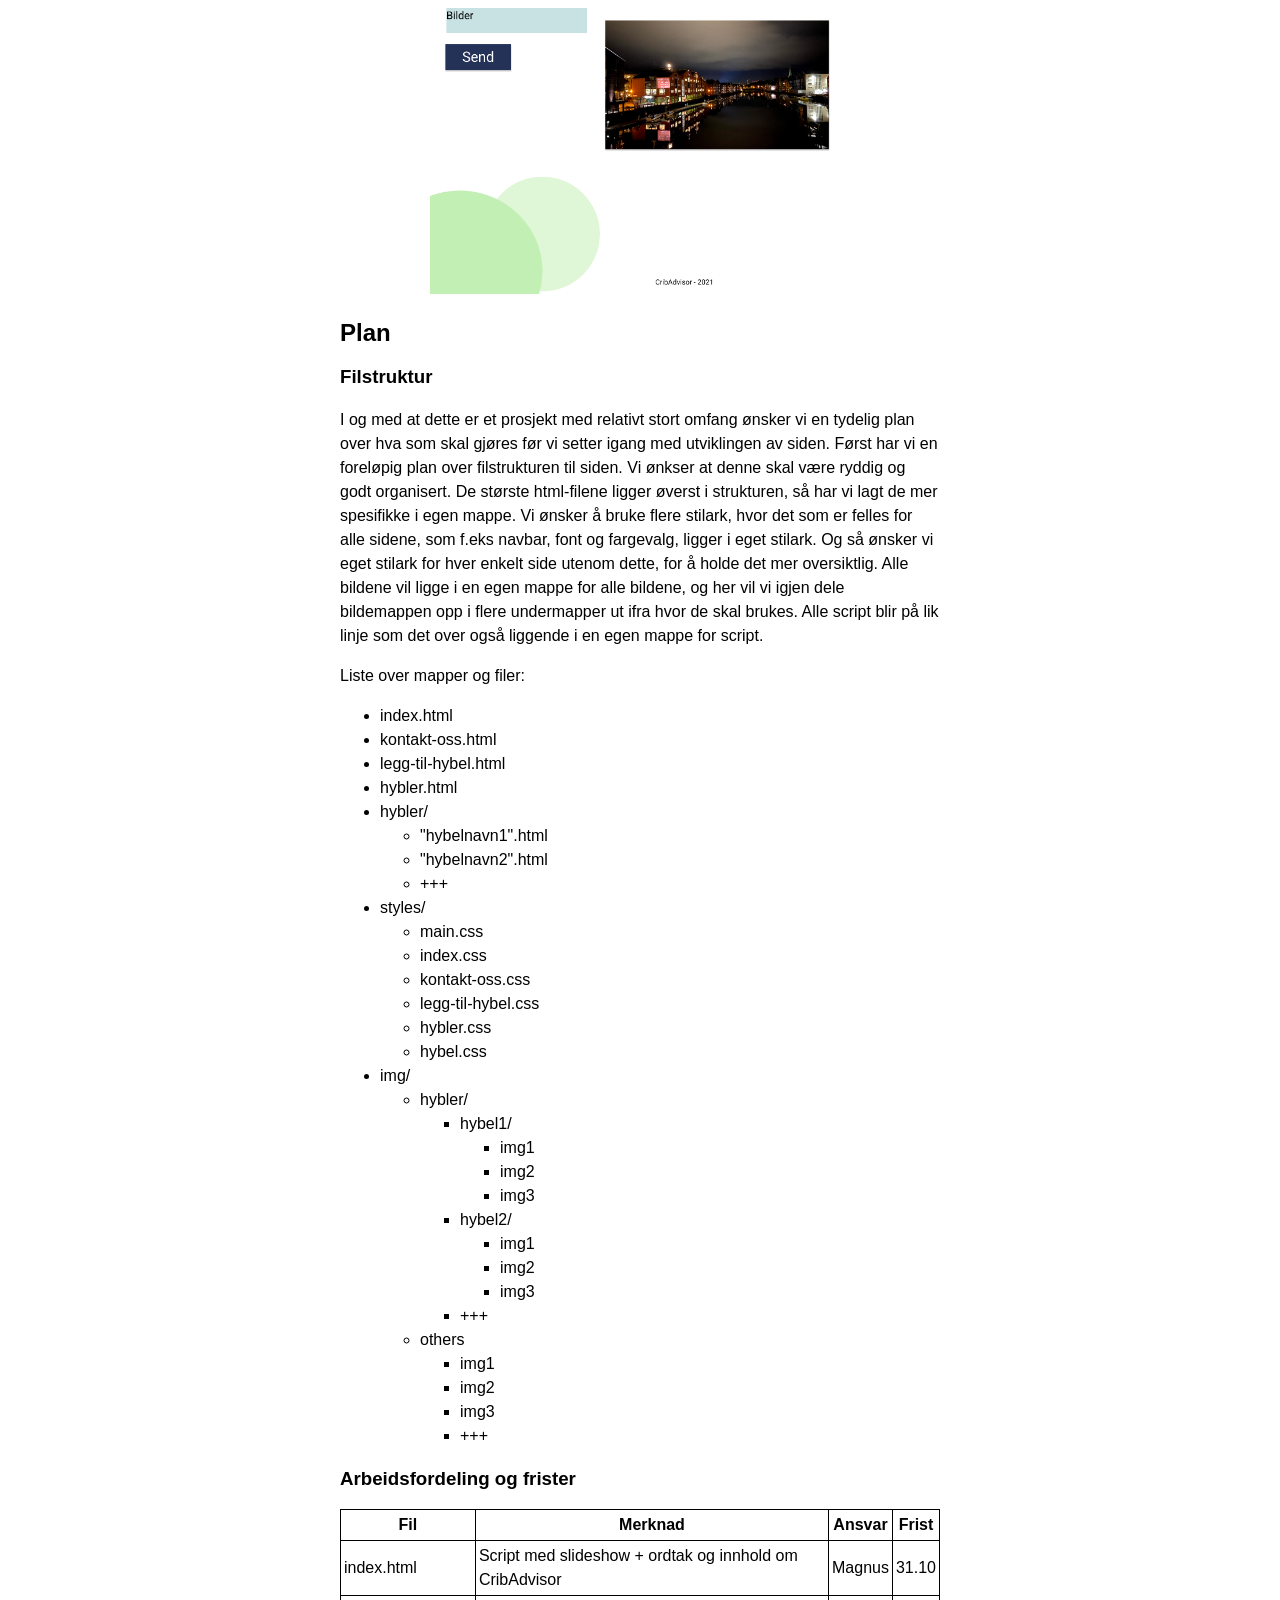
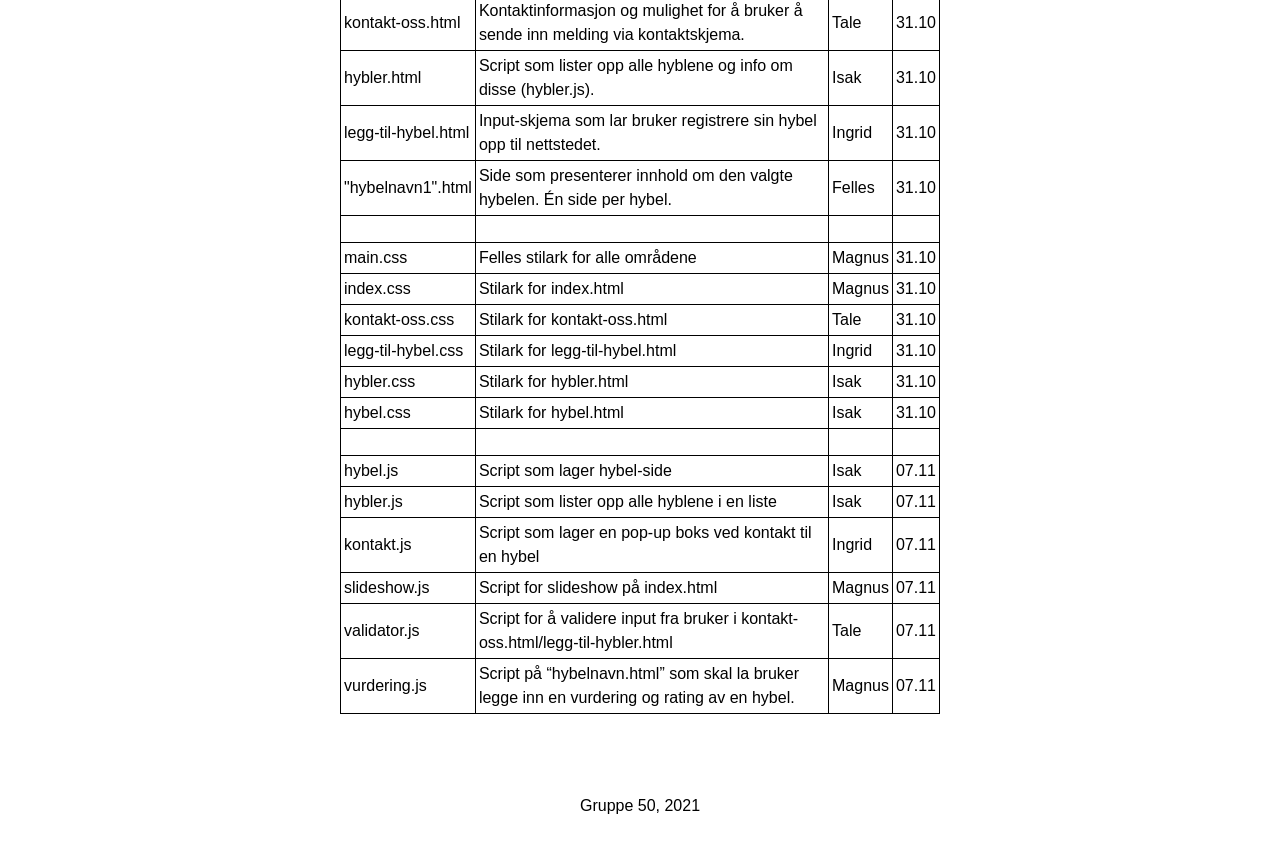
==== commit b9a537b3: "lagt til mock-ups pÃaa siden med bildetekst" ====
--- a/index.html
+++ b/index.html
@@ -123,7 +123,6 @@
 
       <h2>Innhold</h2>
       <h3>Landing page <code>(/index.html)</code></h3>
-      <img src="img/index.png" alt="skisse av index.html" />
       <p>
         Førstesiden skal ha en tydelig overskrift for å vise brukeren at bruker
         har kommet til CribAdvisor. Øverst på siden skal det være en bildeserie
@@ -140,6 +139,8 @@
         avsnitt med forklarende tekst om CribAdvisor. Dette er for å informere
         bruker om tjenesten.
       </p>
+      <h4>Skisse <code>(/index.html)</code></h4>
+      <img class="liten" src="img/index.png" alt="skisse av index.html" />
 
       <h3>Våre hybler <code>(/hybler.html)</code></h3>
       <p>
@@ -154,7 +155,8 @@
         så man videre kan lese mer om den eller de hyblene man interesserer seg
         mest for.
       </p>
-
+      <h4>Skisse <code>(/hybler.html)</code></h4>
+      <img class="liten" src="img/Hybler.png" alt="skisse av hybler.html" />
       <h3>Hybel <code>(/hybler/hybelnavn1.html)</code></h3>
       <p>
         På fra hybler oversikten kan man klikke seg inn på hybel-siden. På denne
@@ -171,14 +173,41 @@
         Ved å ha ulike kategorier kan bruker selv bestemme hvilke kategorier som
         er viktig ved valg av hybel. Siden er oversiktlig og ryddig.
       </p>
-
-      <h3>Kontakt oss <code>(kontakt-oss.html)</code></h3>
+      <h4>Skisse <code>(/hybler/hybelnavn1.html)</code></h4>
+      <img class="liten" src="img/Hybel.png" alt="skisse av hybel.html" />
+      <p>
+        Fra hybelsiden skal brukeren kunne trykke på knappene som sier "Kontakt"
+        og "Gi vurdering". Når bruker gjør dette skal en boks komme opp sentrert
+        på skjermen med mulighet til å legge inn en vurdering på en hybel, og
+        finne kontaktinformasjon til den aktuelle hybelen.
+      </p>
+      <h4>Skisse pop-up<code>(/hybler/hybelnavn1.html)</code></h4>
+      <img
+        class="liten"
+        src="img/Hybel-2.png"
+        alt="skisse av kontakt-popup på hybel.html"
+      />
+
+      <h4>Skisse pop-up<code>(/hybler/hybelnavn1.html)</code></h4>
+      <img
+        class="liten"
+        src="img/Hybel-3.png"
+        alt="skisse av kontakt-popup på hybel.html"
+      />
+
+      <h3>Kontakt oss <code>(/kontakt-oss.html)</code></h3>
       <p>
         På “Kontakt Oss” siden er det mulighet til å skrive inn navn, email,
         melding, for så å sende inn. I tillegg er det et kart, samt adresse til
         kontoret vårt. Målet er at brukeren skal kunne kontakte oss gjennom en
         oversiktlig, pen og ryddig side.
       </p>
+      <h4>Skisse <code>(/kontakt-oss.html)</code></h4>
+      <img
+        class="liten"
+        src="img/kontakt-oss.png"
+        alt="skisse av kontakt-oss.html"
+      />
 
       <h3>Legg til din hybel <code>(/legg-til-din-hybel.html)</code></h3>
       <p>
@@ -197,7 +226,12 @@
         svare på for å legge til kollektivet sitt. Det skal også være en
         send-knapp så man kan sende inn skjemaet.
       </p>
-
+      <h4>Skisse <code>(/legg-til-din-hybel.html)</code></h4>
+      <img
+        class="liten"
+        src="img/Legg-til-hybel.png"
+        alt="skisse av hybel.html"
+      />
       <h2>Plan</h2>
       <h3>Filstruktur</h3>
       <p>
--- a/css/styles.css
+++ b/css/styles.css
@@ -12,7 +12,11 @@
 h1 {
   font-size: 28px;
 }
-
+h4 {
+  text-align: center;
+  color: #6c757d;
+  margin-bottom: 5px;
+}
 .text-light {
   color: #6c757d;
 }
@@ -26,7 +30,11 @@
 .stor {
   width: 100%;
 }
-
+.liten {
+  width: 70%;
+  margin-left: 15%;
+  margin-right: 15%;
+}
 table,
 th,
 td {
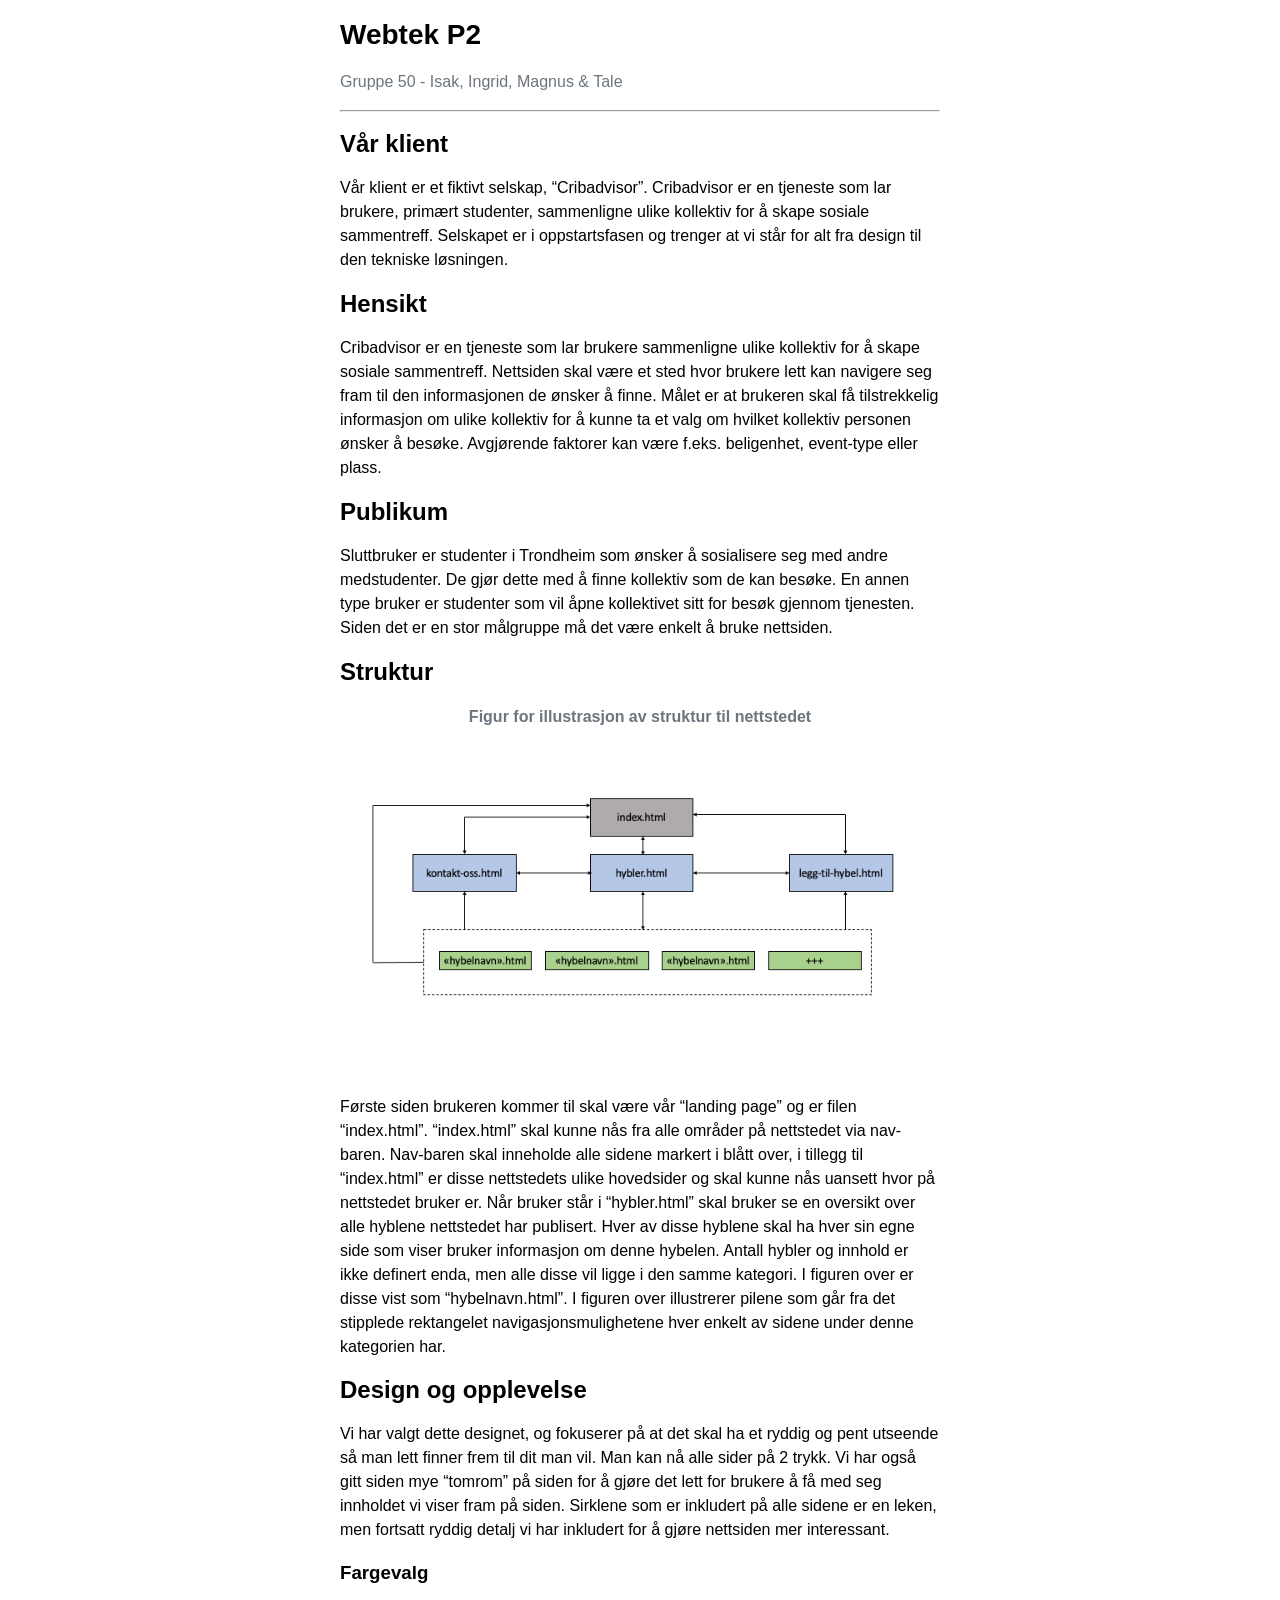
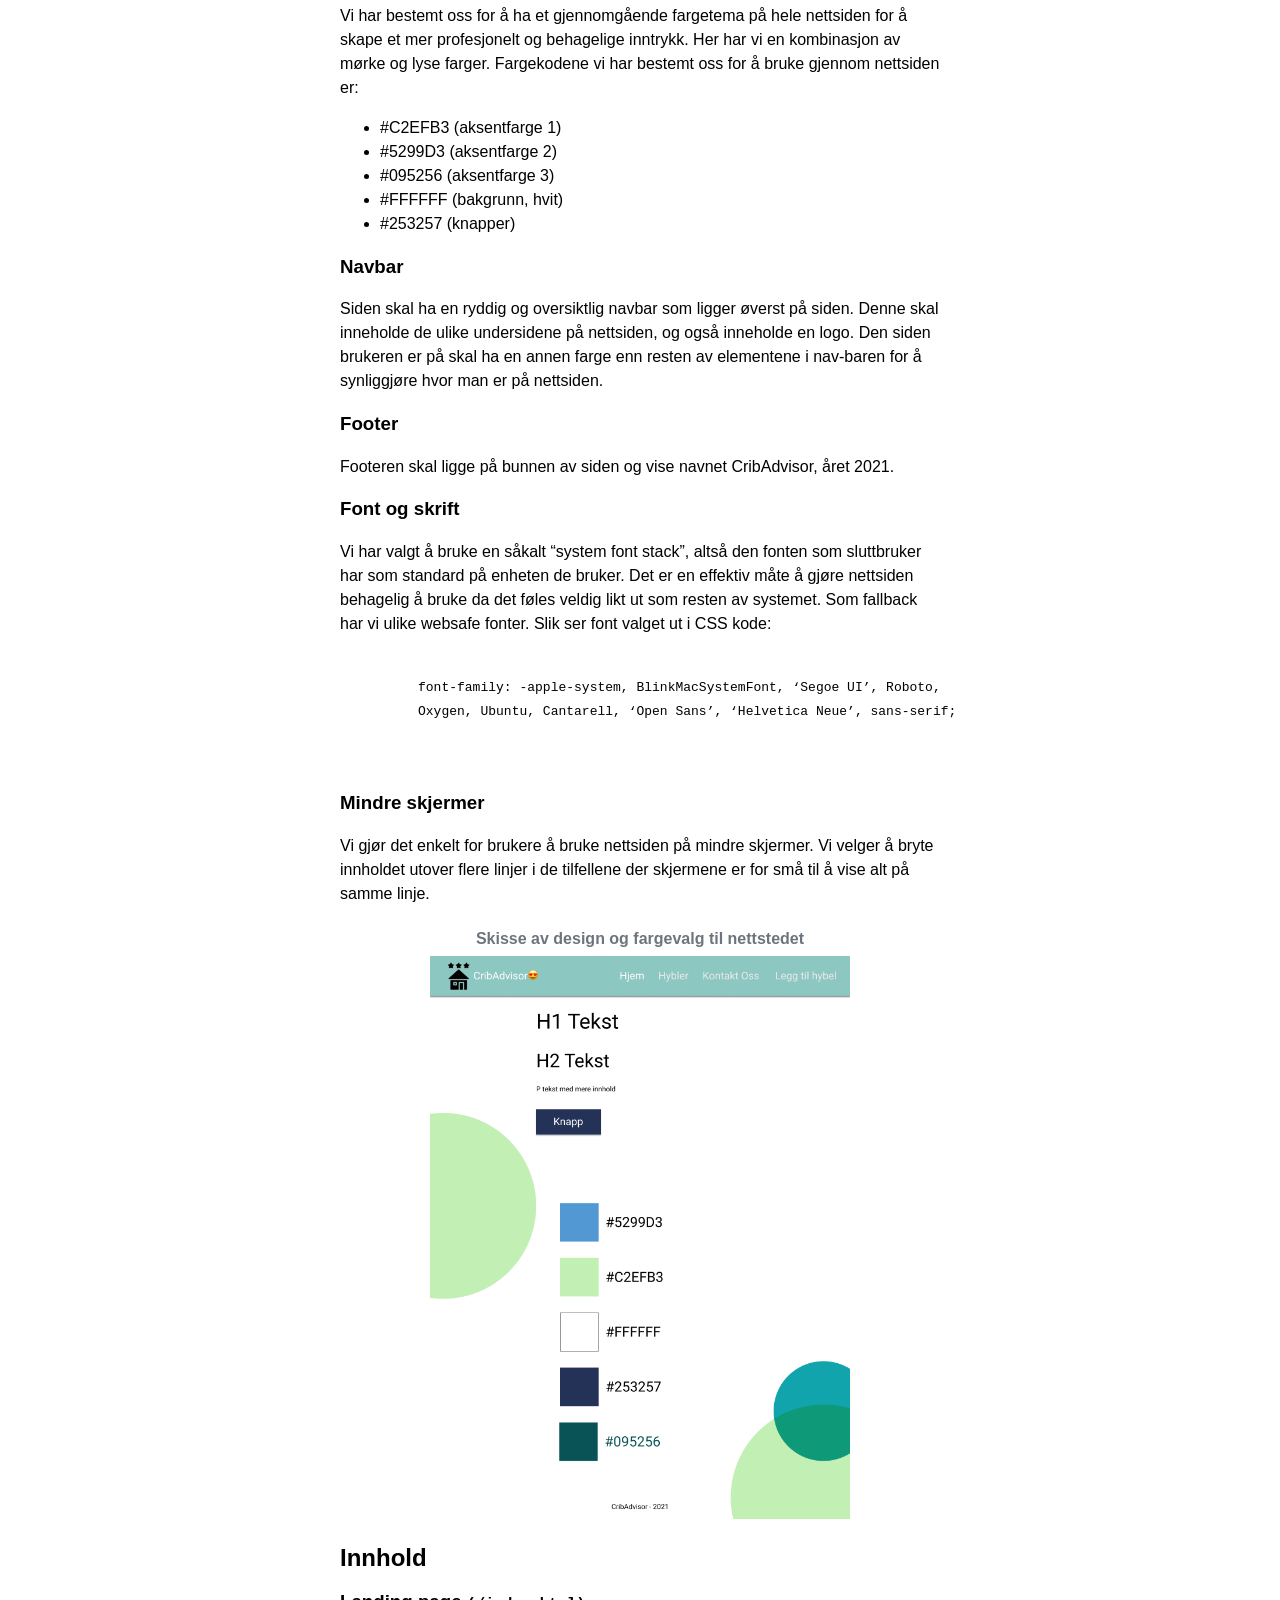
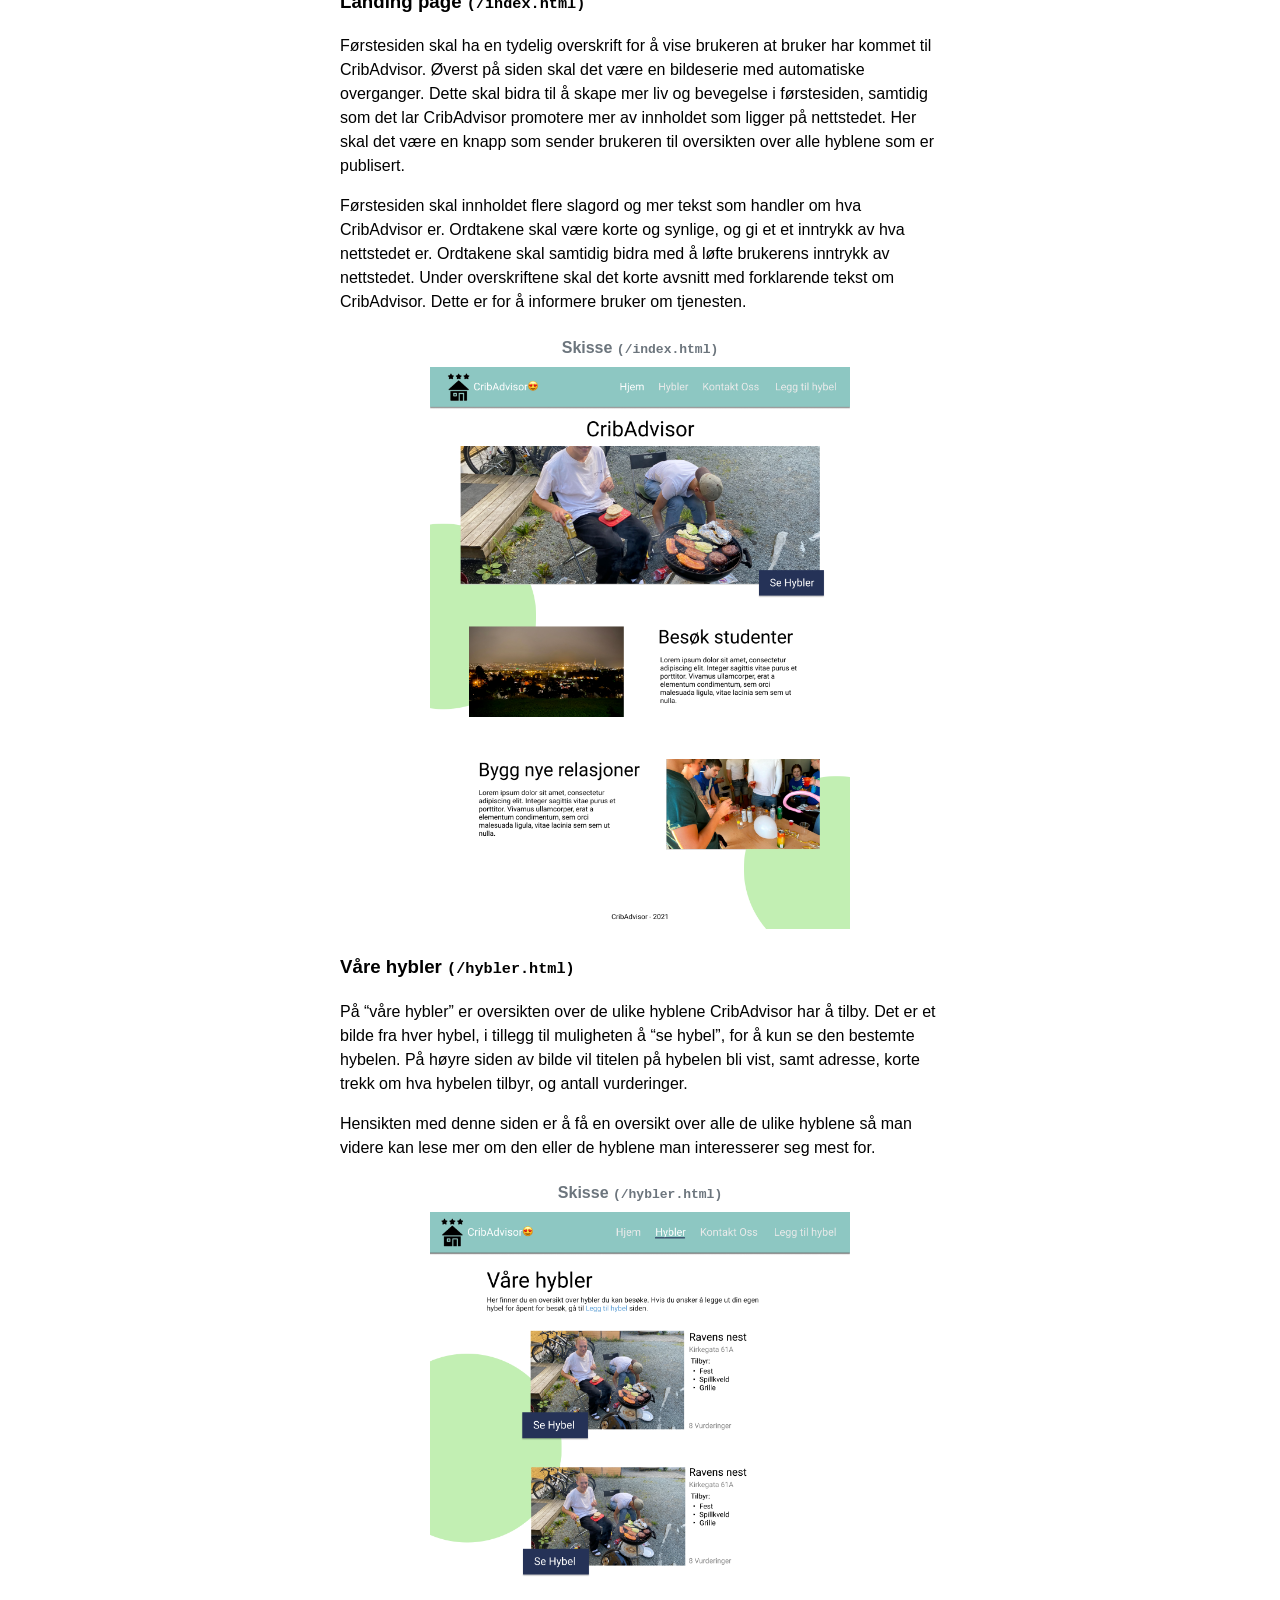
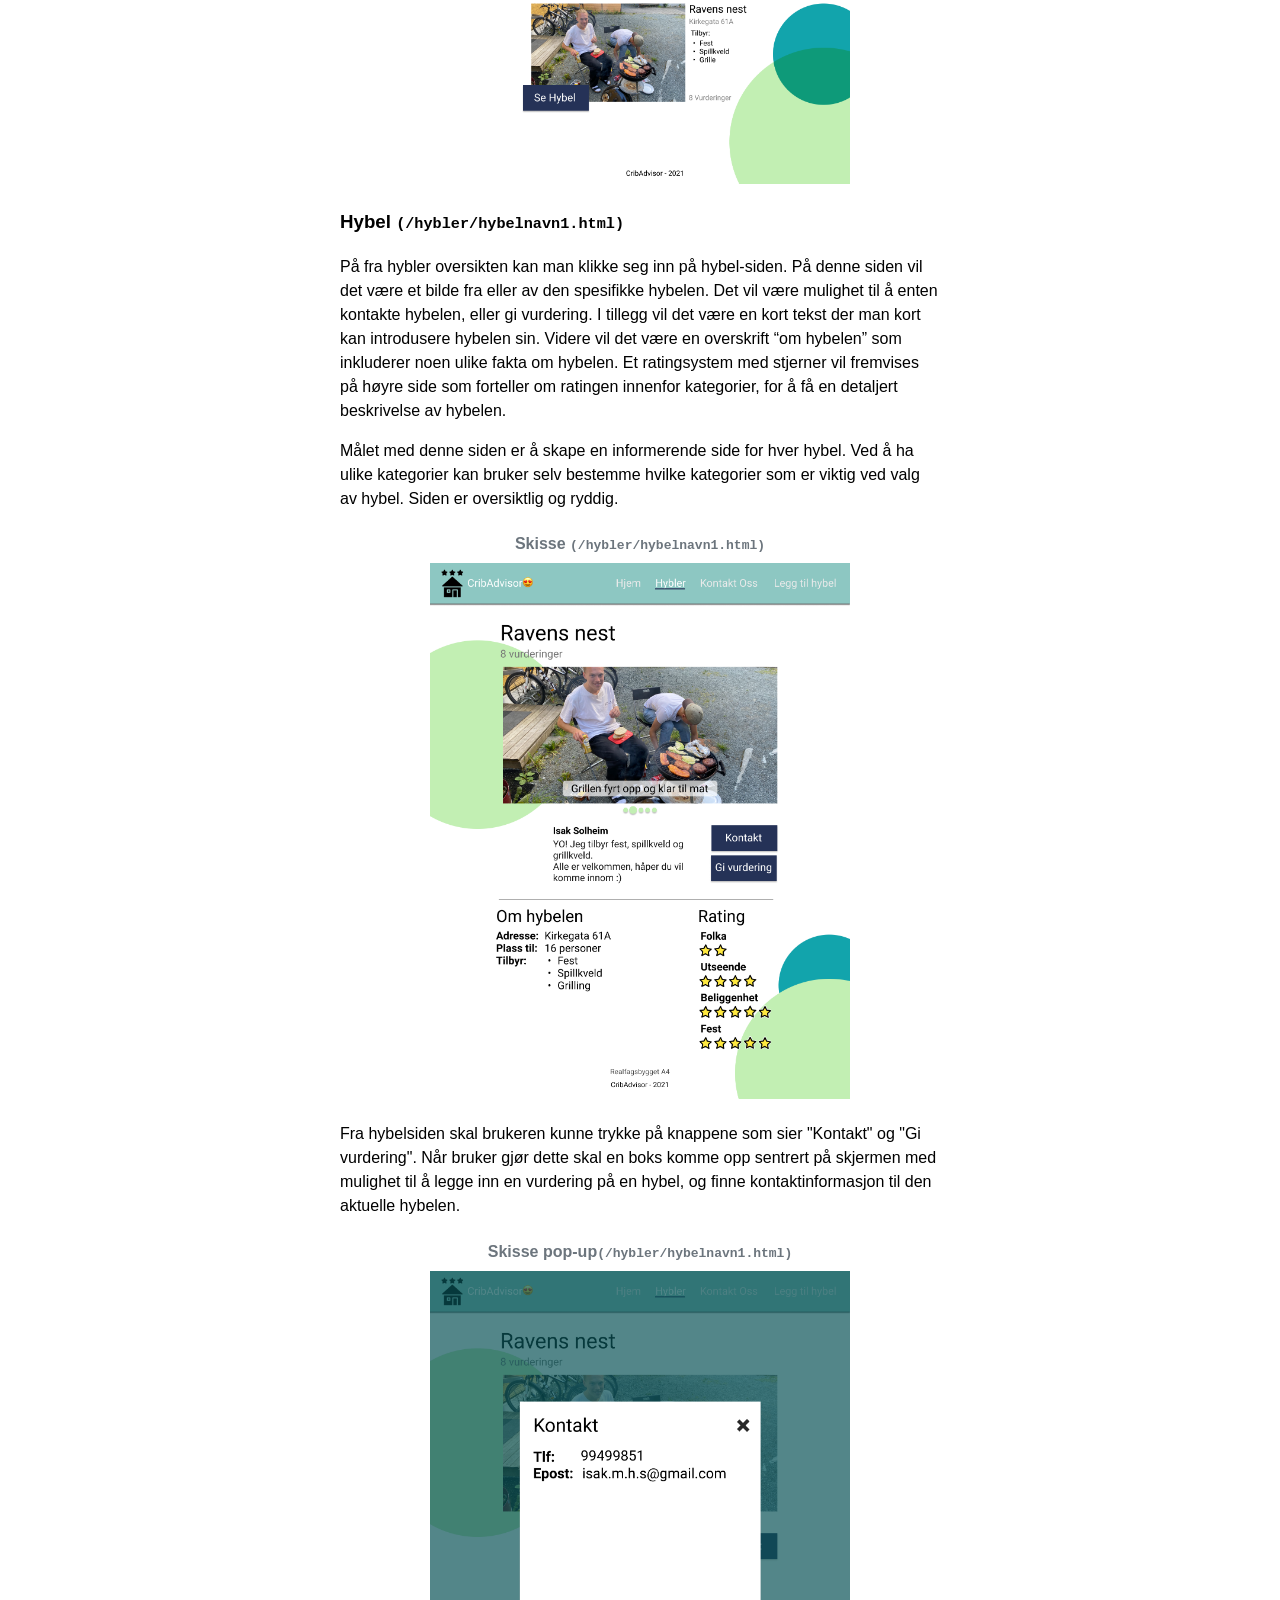
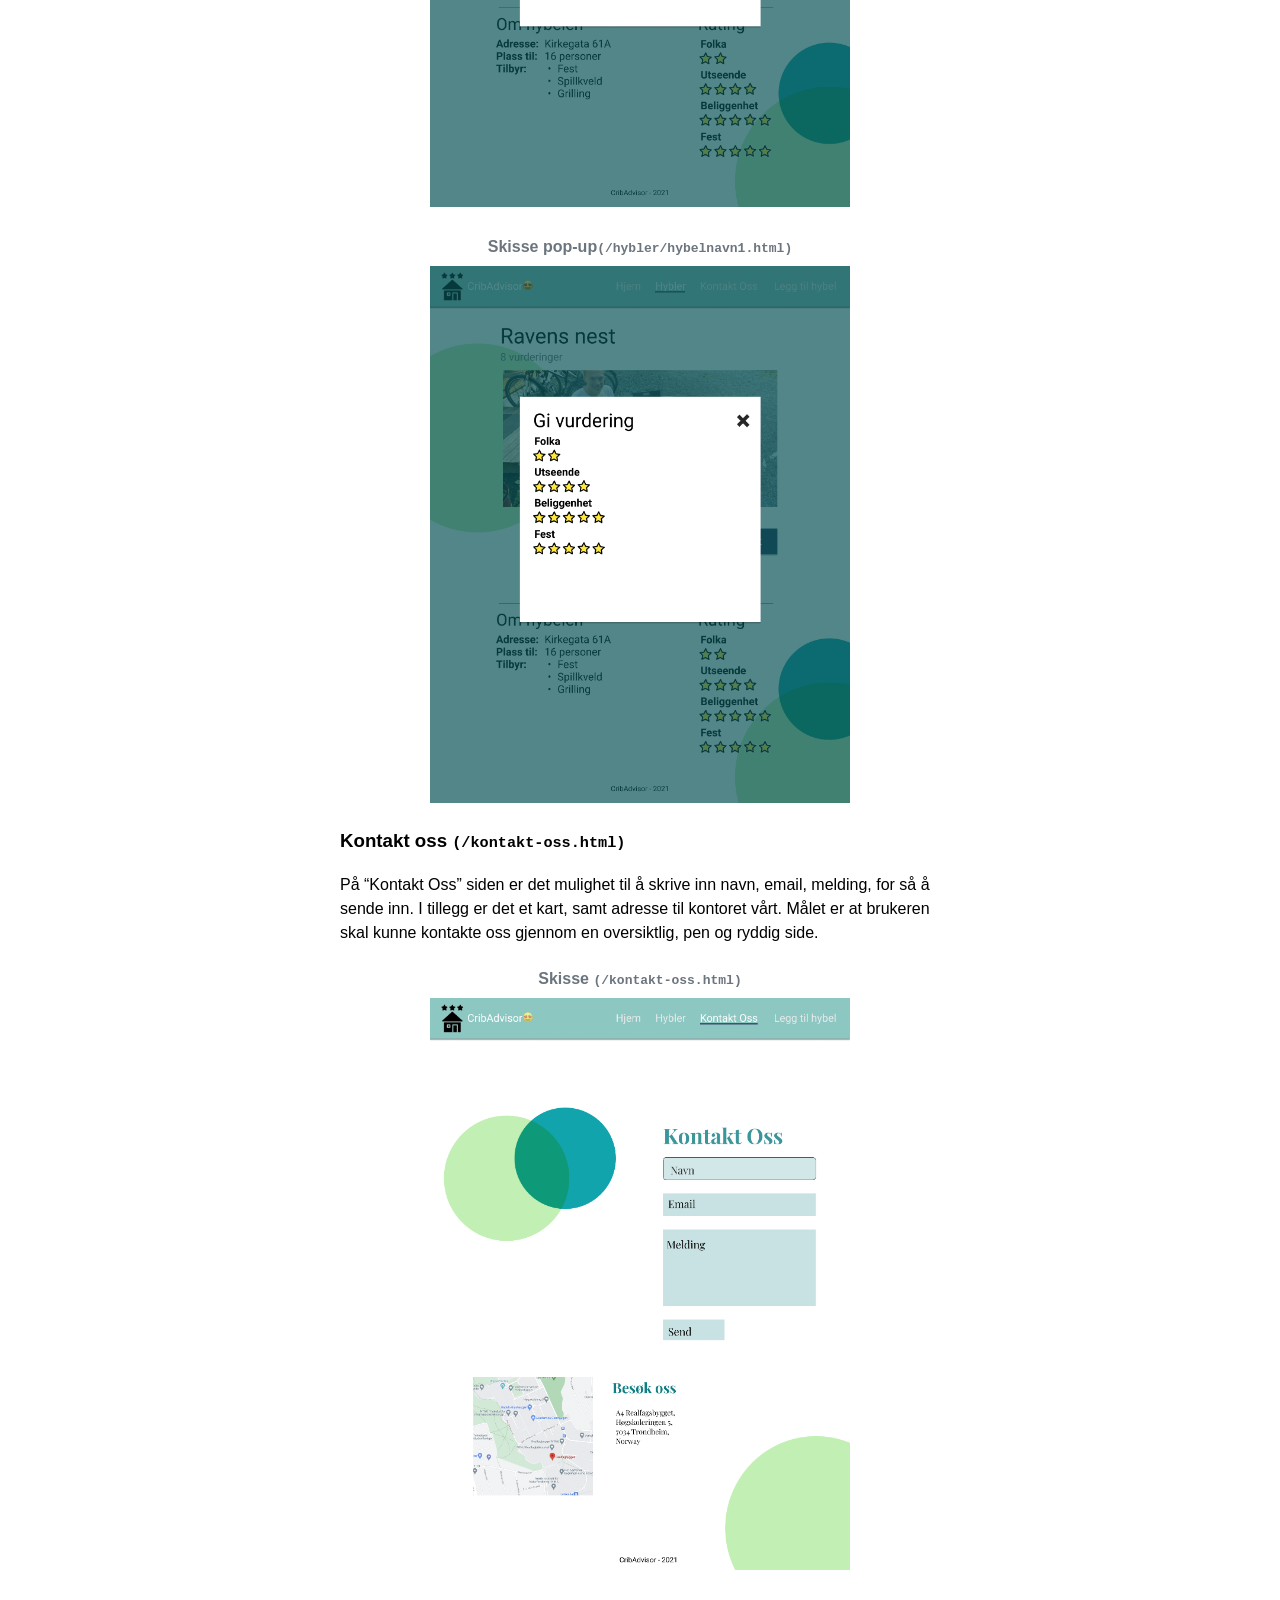
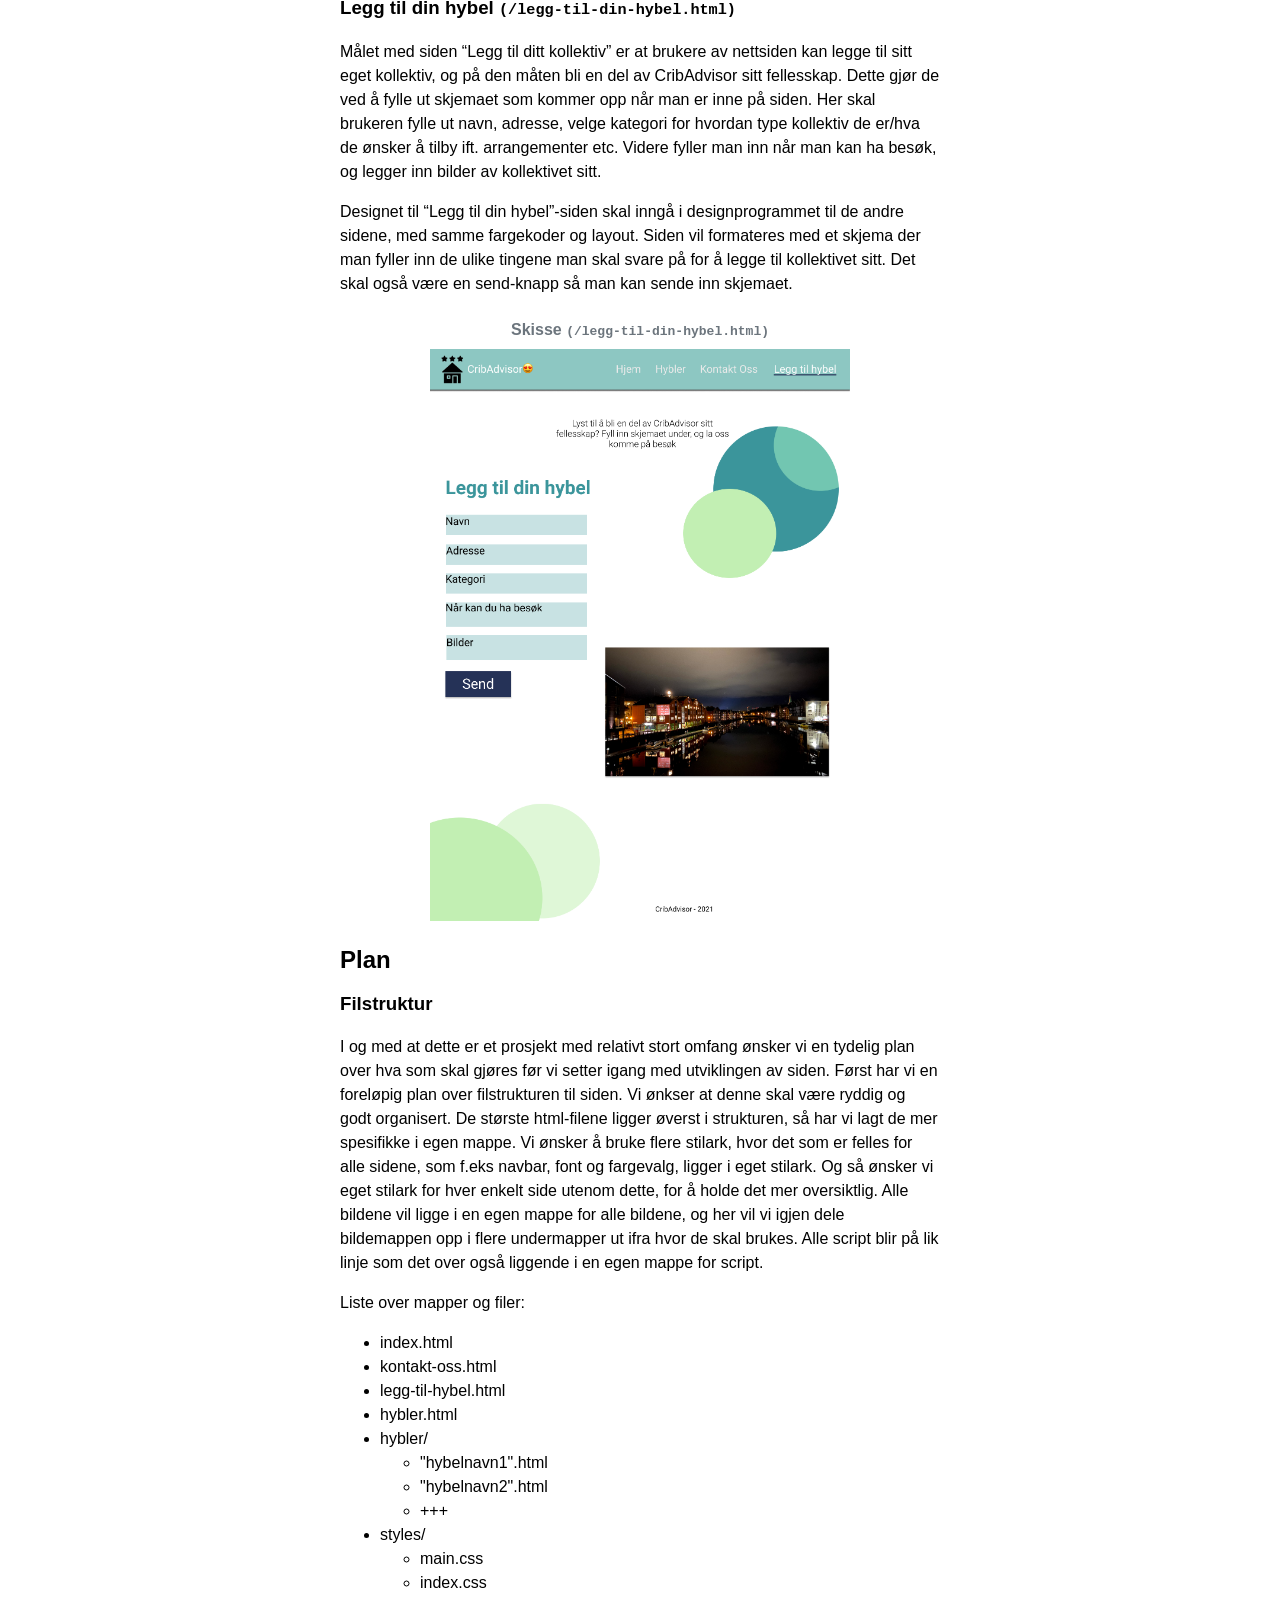
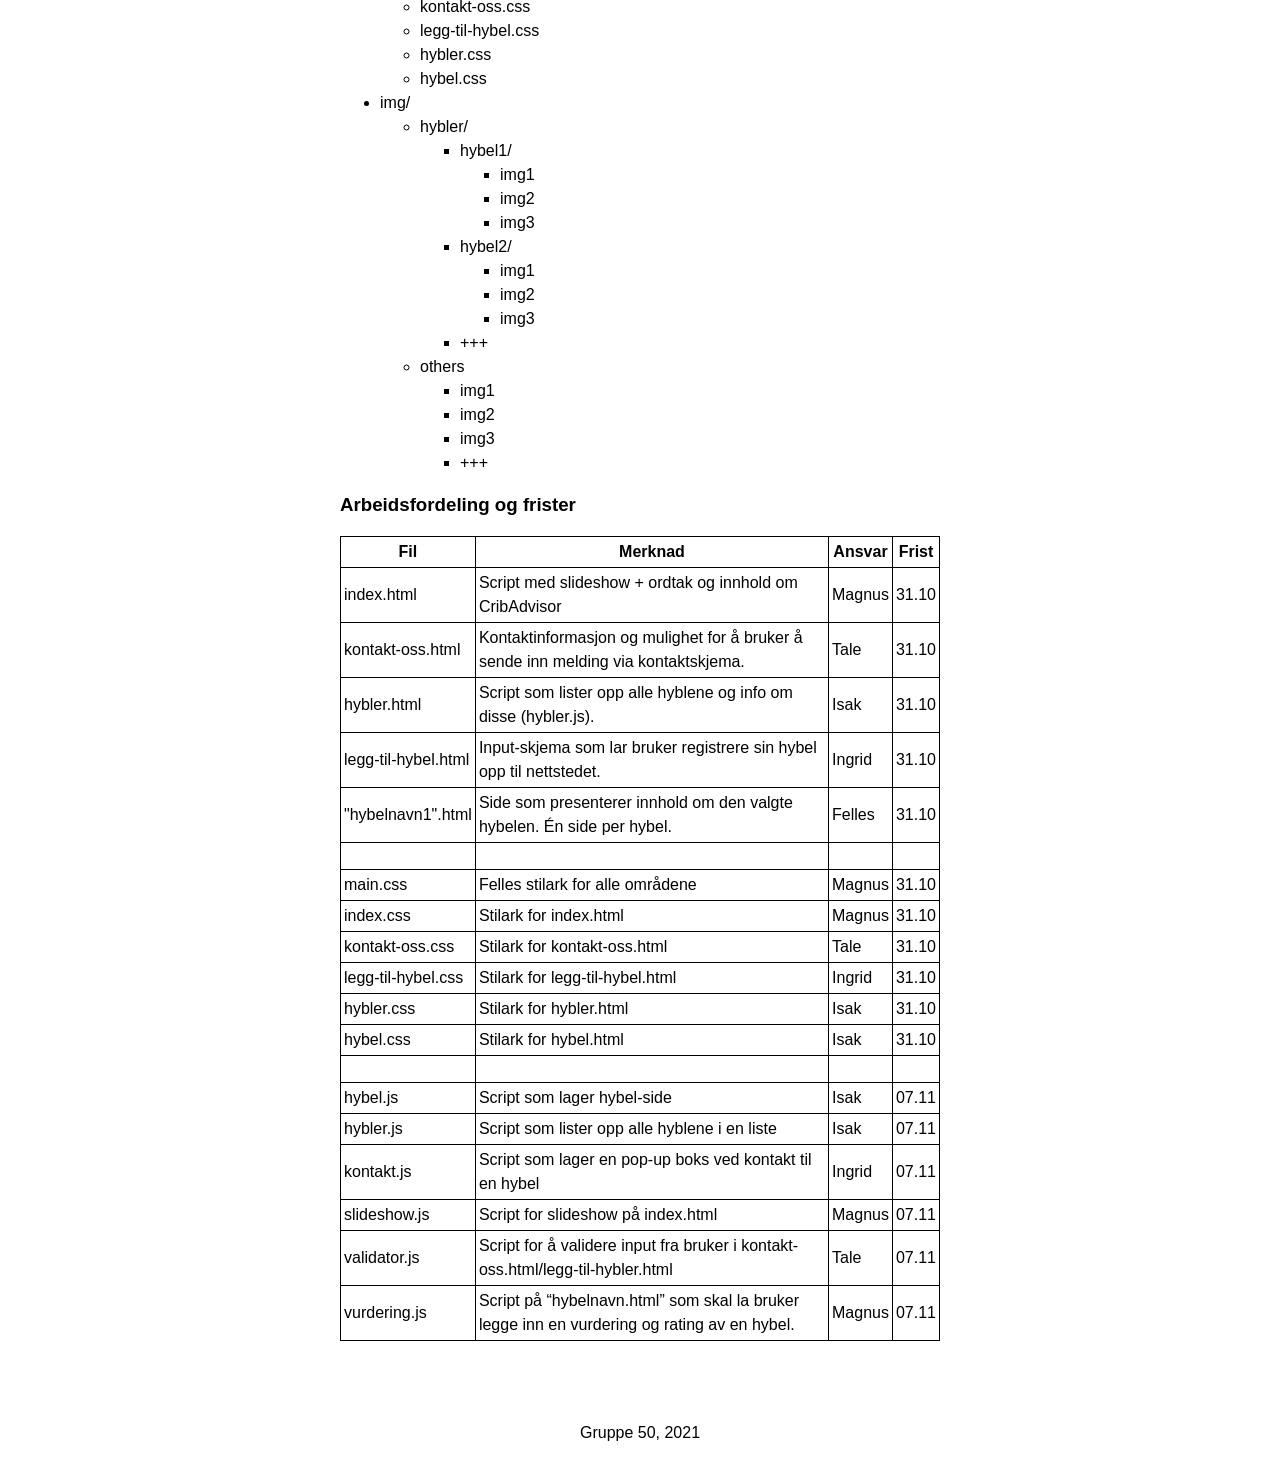
==== commit f20a3a23: "lagt til litt div" ====
--- a/index.html
+++ b/index.html
@@ -42,6 +42,7 @@
       </p>
 
       <h2>Struktur</h2>
+      <h4>Figur for illustrasjon av struktur til nettstedet</h4>
       <img
         class="stor"
         src="img/struktur.png"
@@ -97,7 +98,7 @@
       <h3>Footer</h3>
       <p>
         Footeren skal ligge på bunnen av siden og vise navnet CribAdvisor, året
-        2021 og linker til Instagram og FaceBook sosiale medier.
+        2021.
       </p>
       <h3>Font og skrift</h3>
       <p>
@@ -120,7 +121,12 @@
         velger å bryte innholdet utover flere linjer i de tilfellene der
         skjermene er for små til å vise alt på samme linje.
       </p>
-
+      <h4>Skisse av design og fargevalg til nettstedet</h4>
+      <img
+        class="liten"
+        src="img/Hjem.png"
+        alt="skisse av design og fargevalg.html"
+      />
       <h2>Innhold</h2>
       <h3>Landing page <code>(/index.html)</code></h3>
       <p>
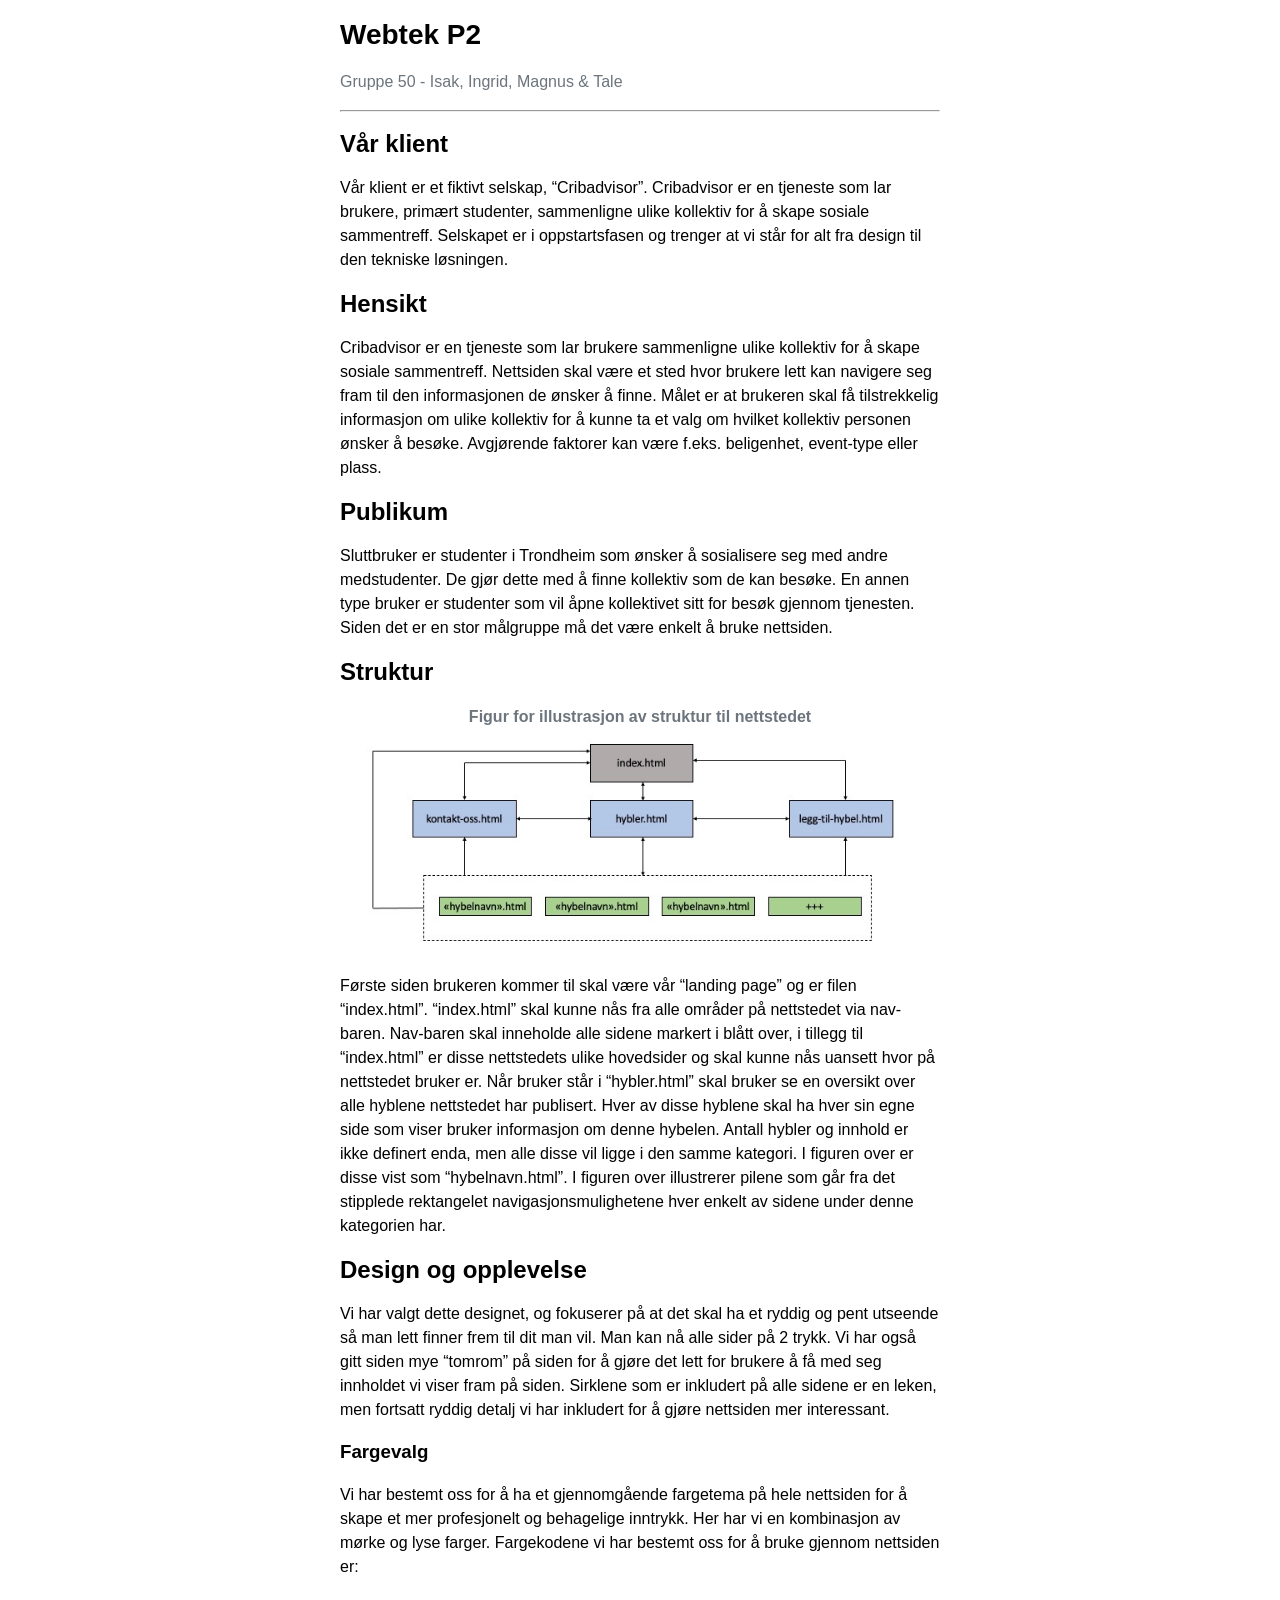
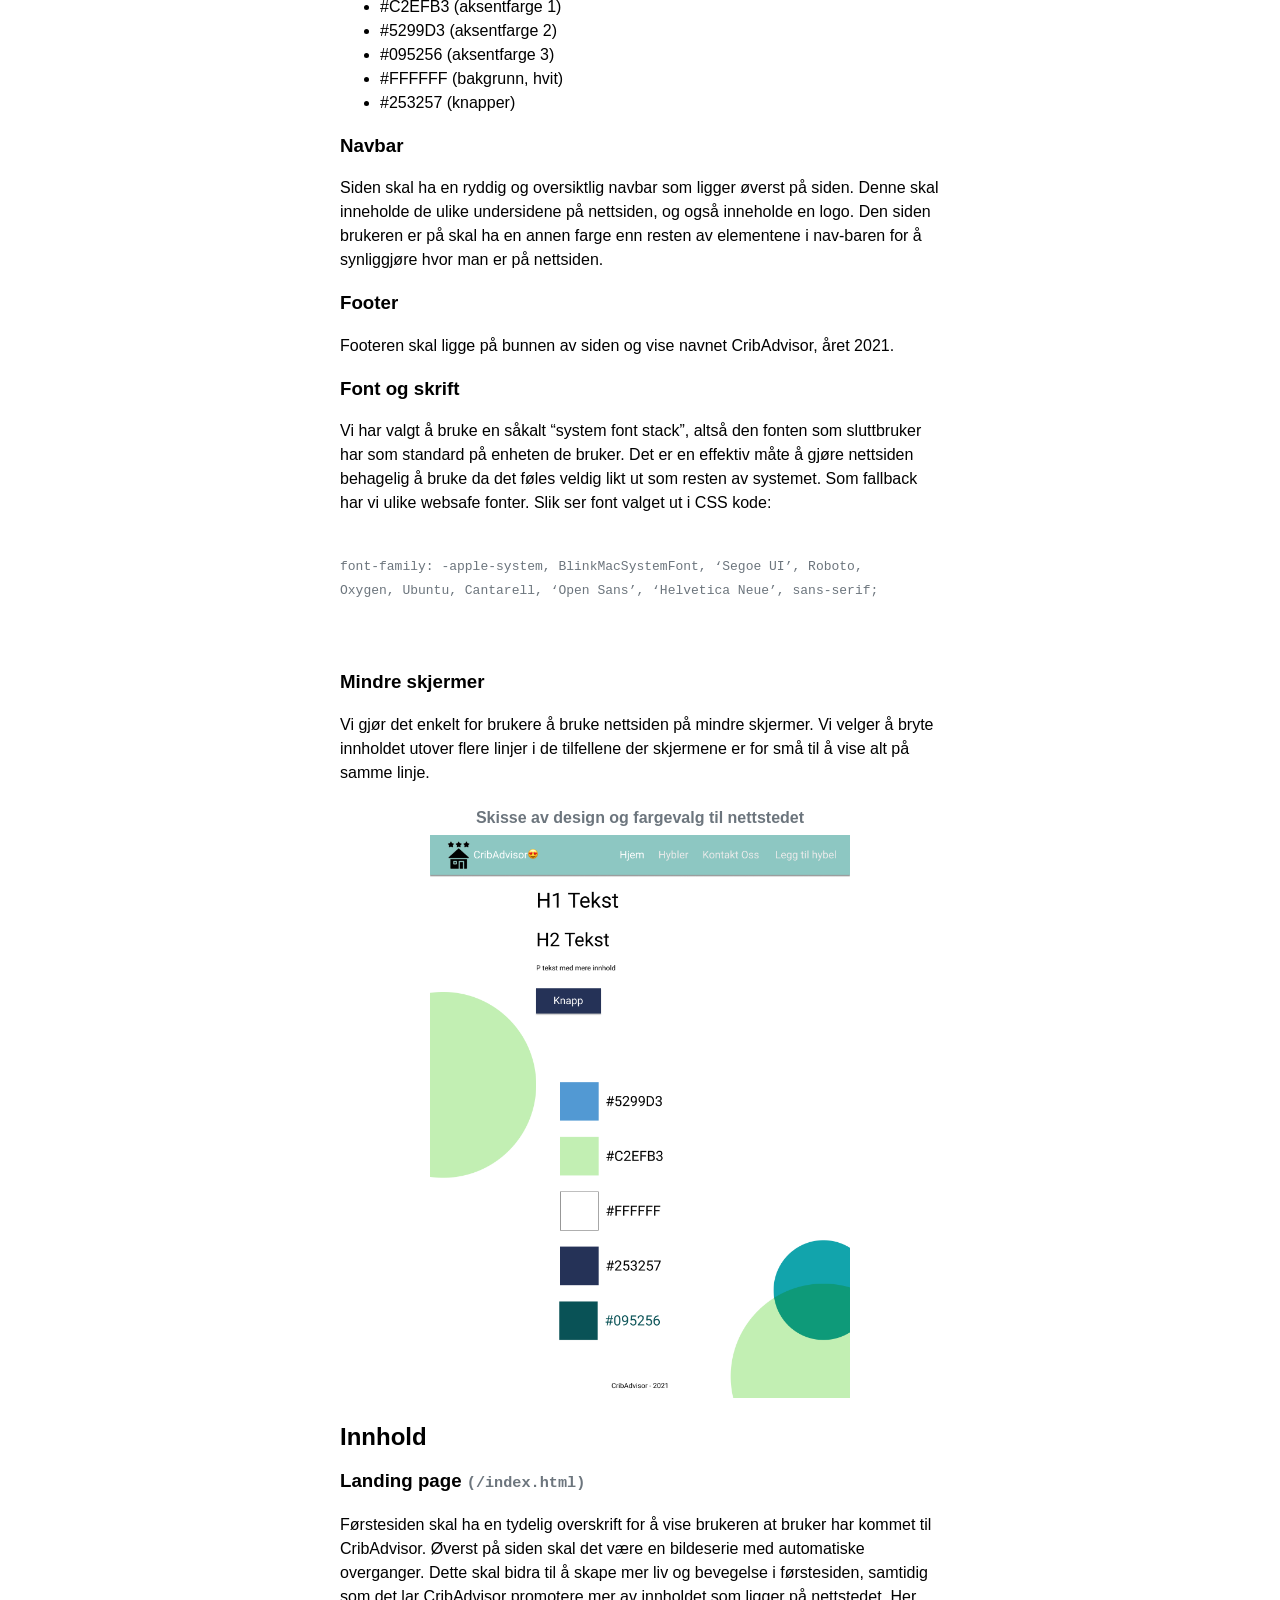
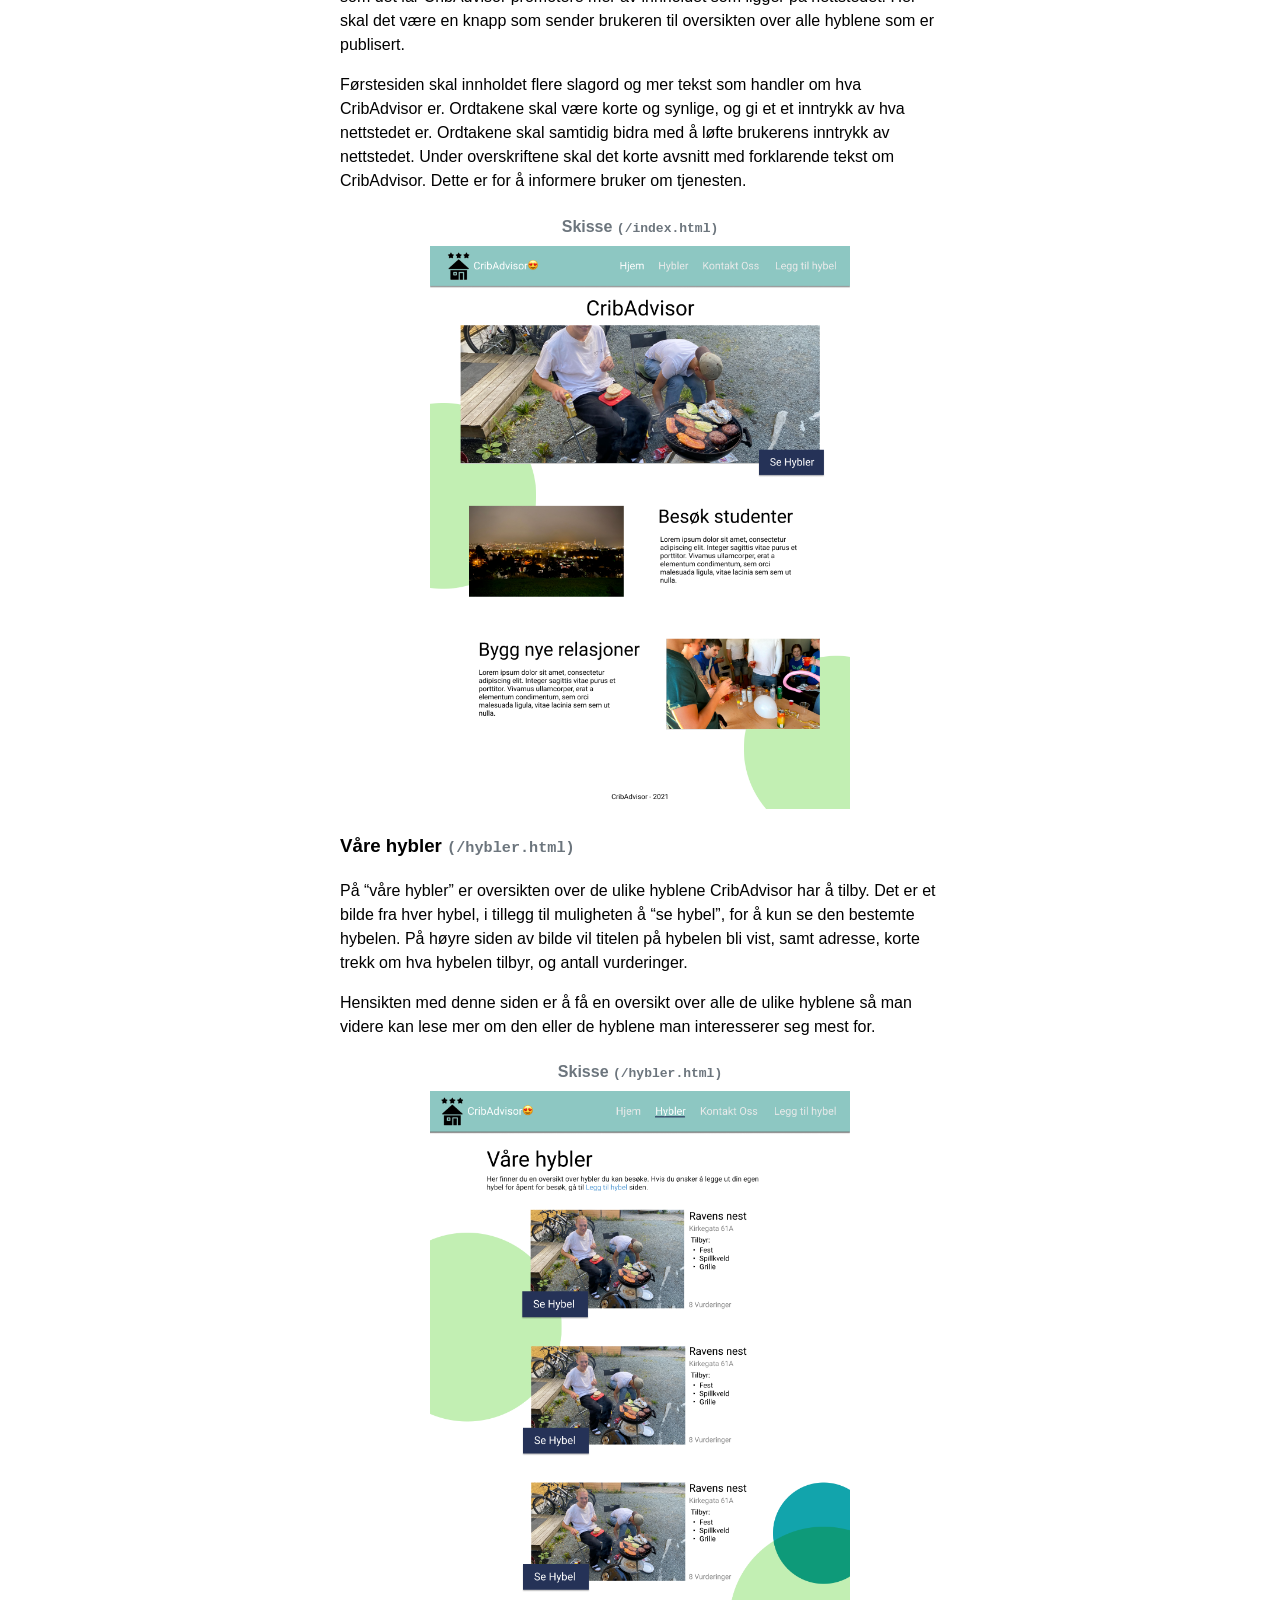
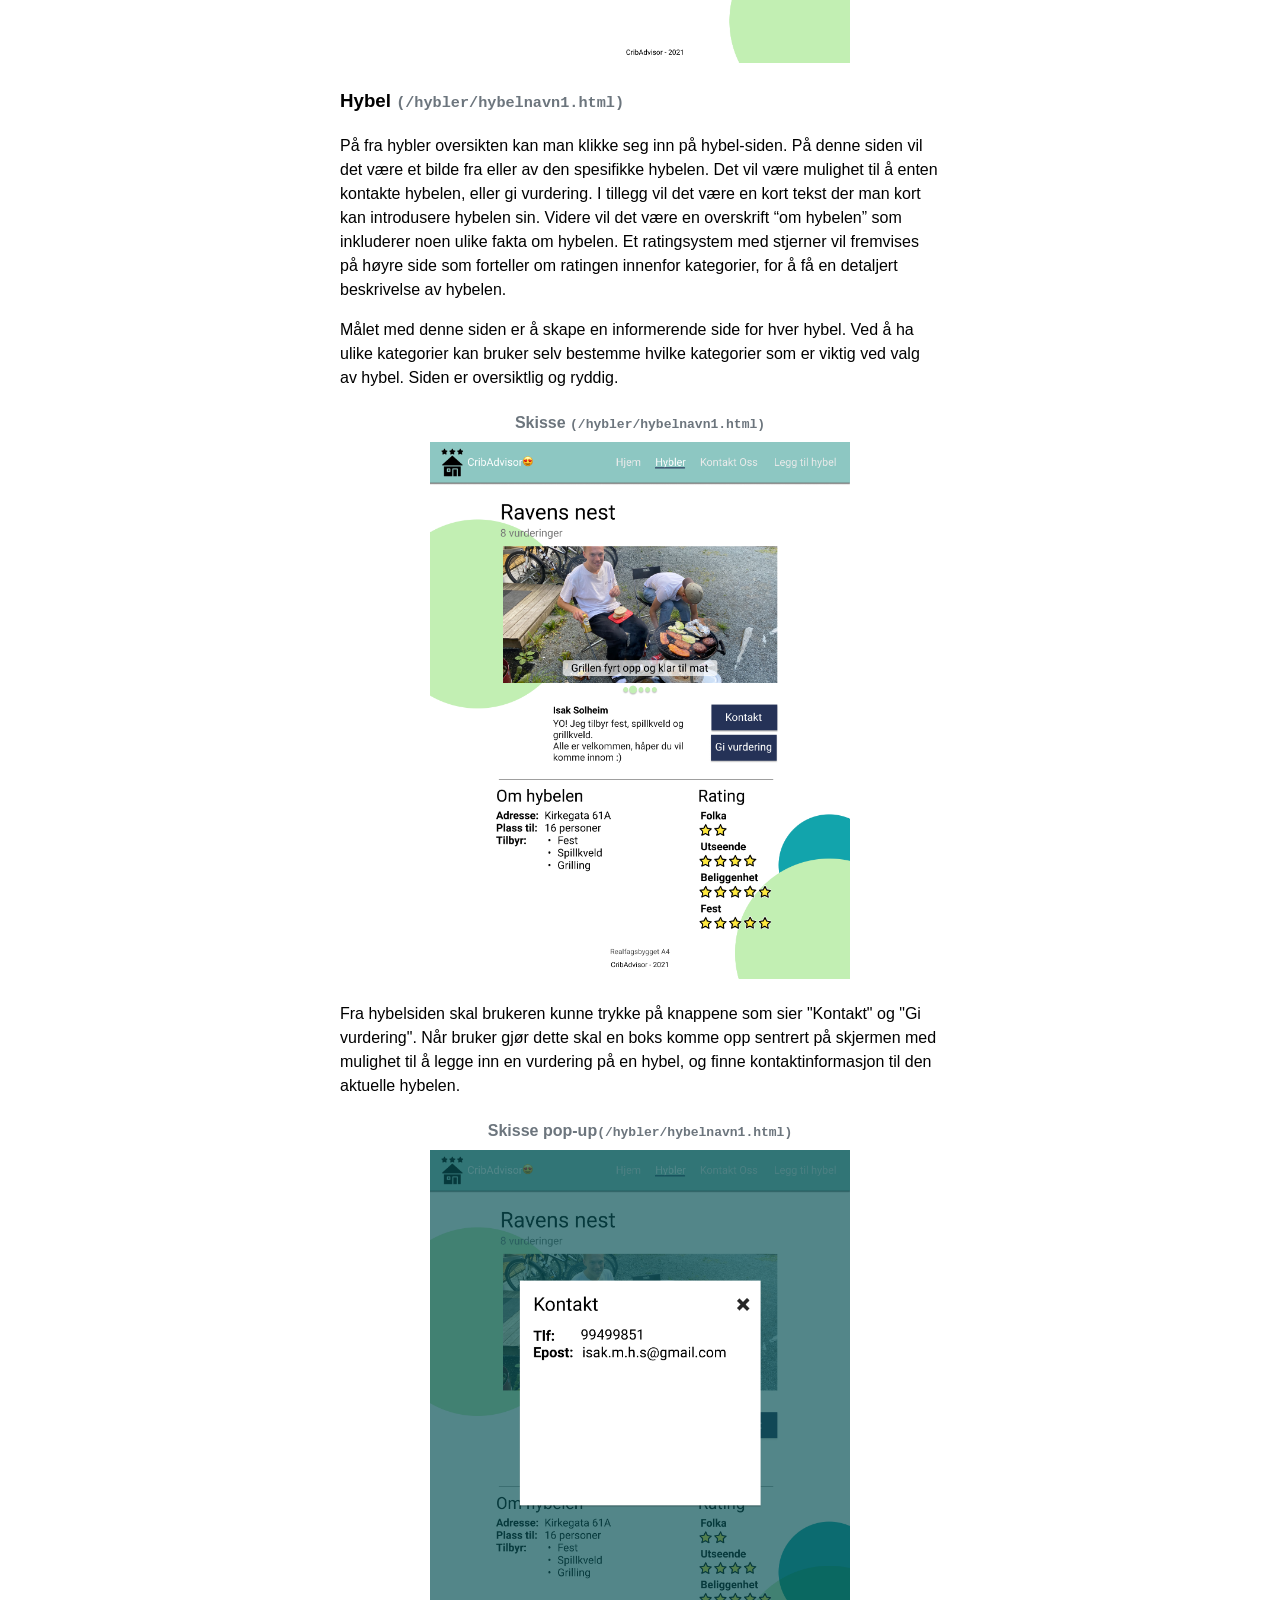
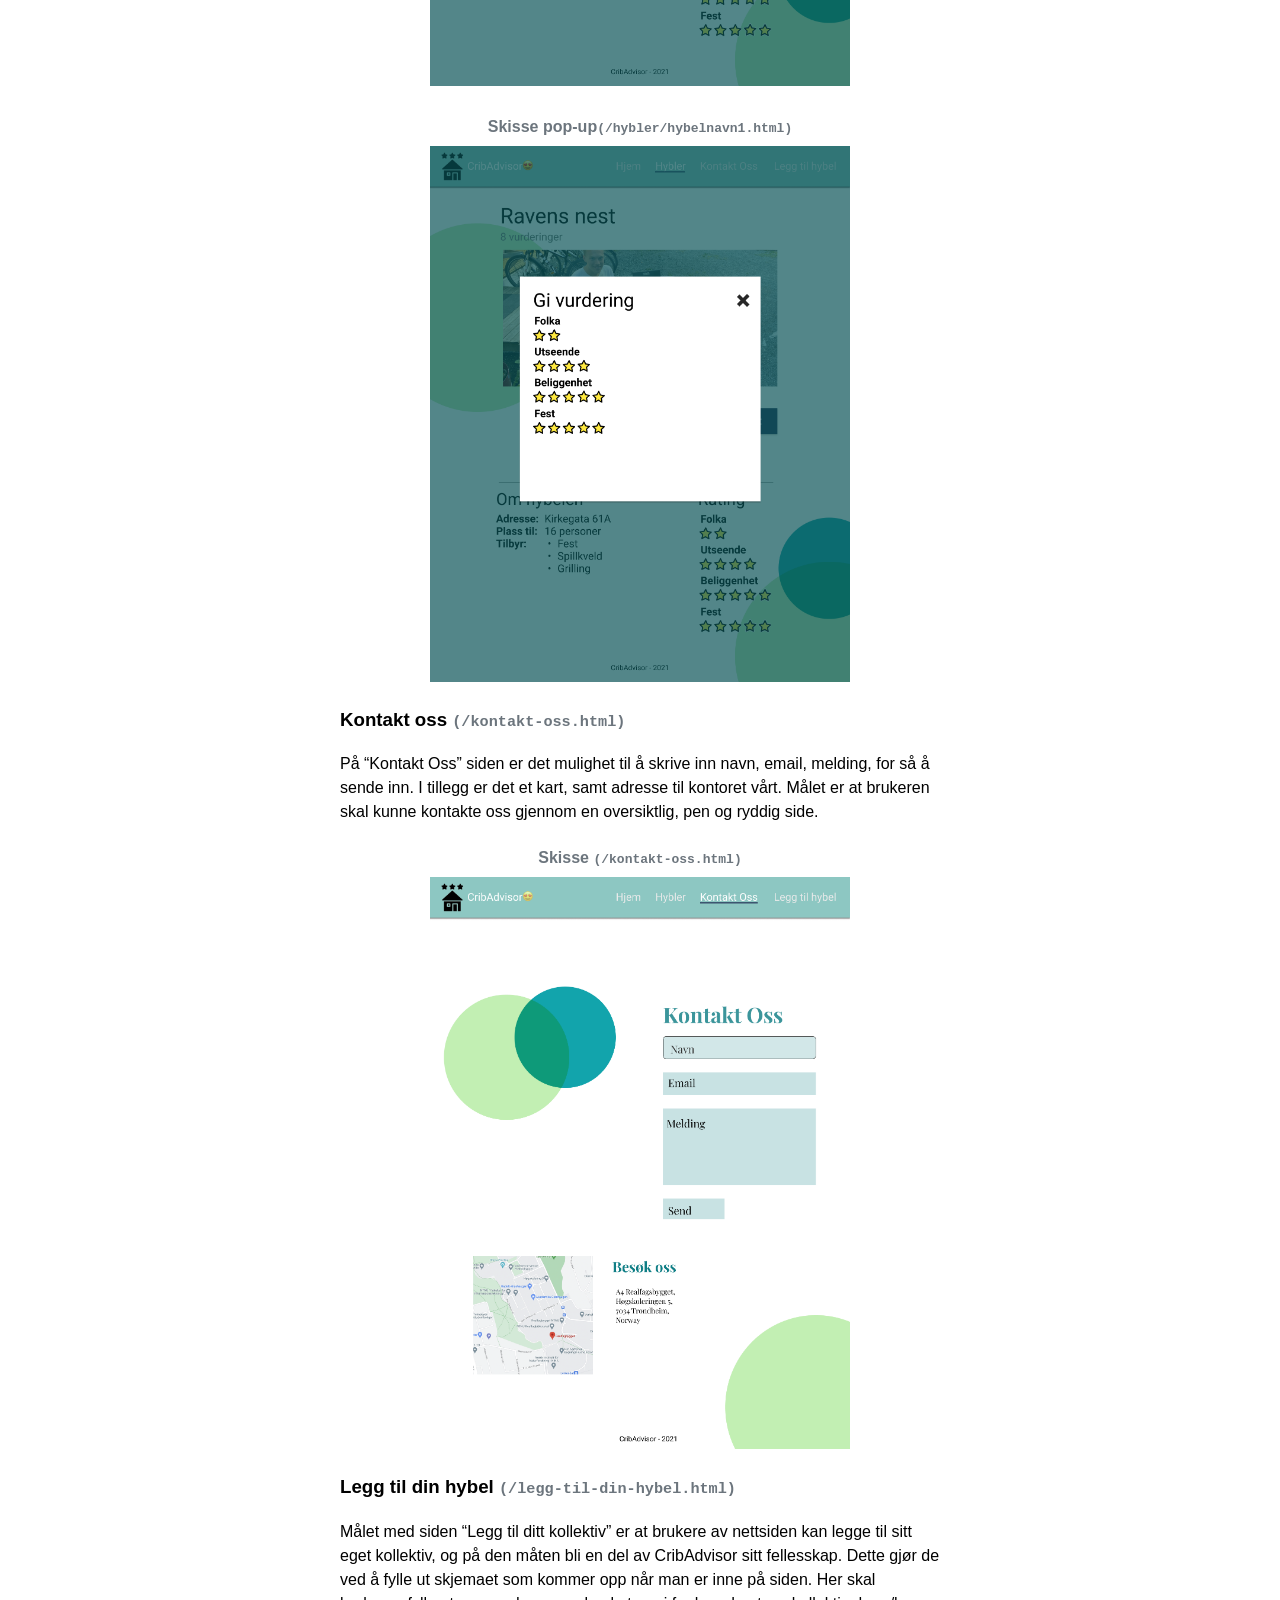
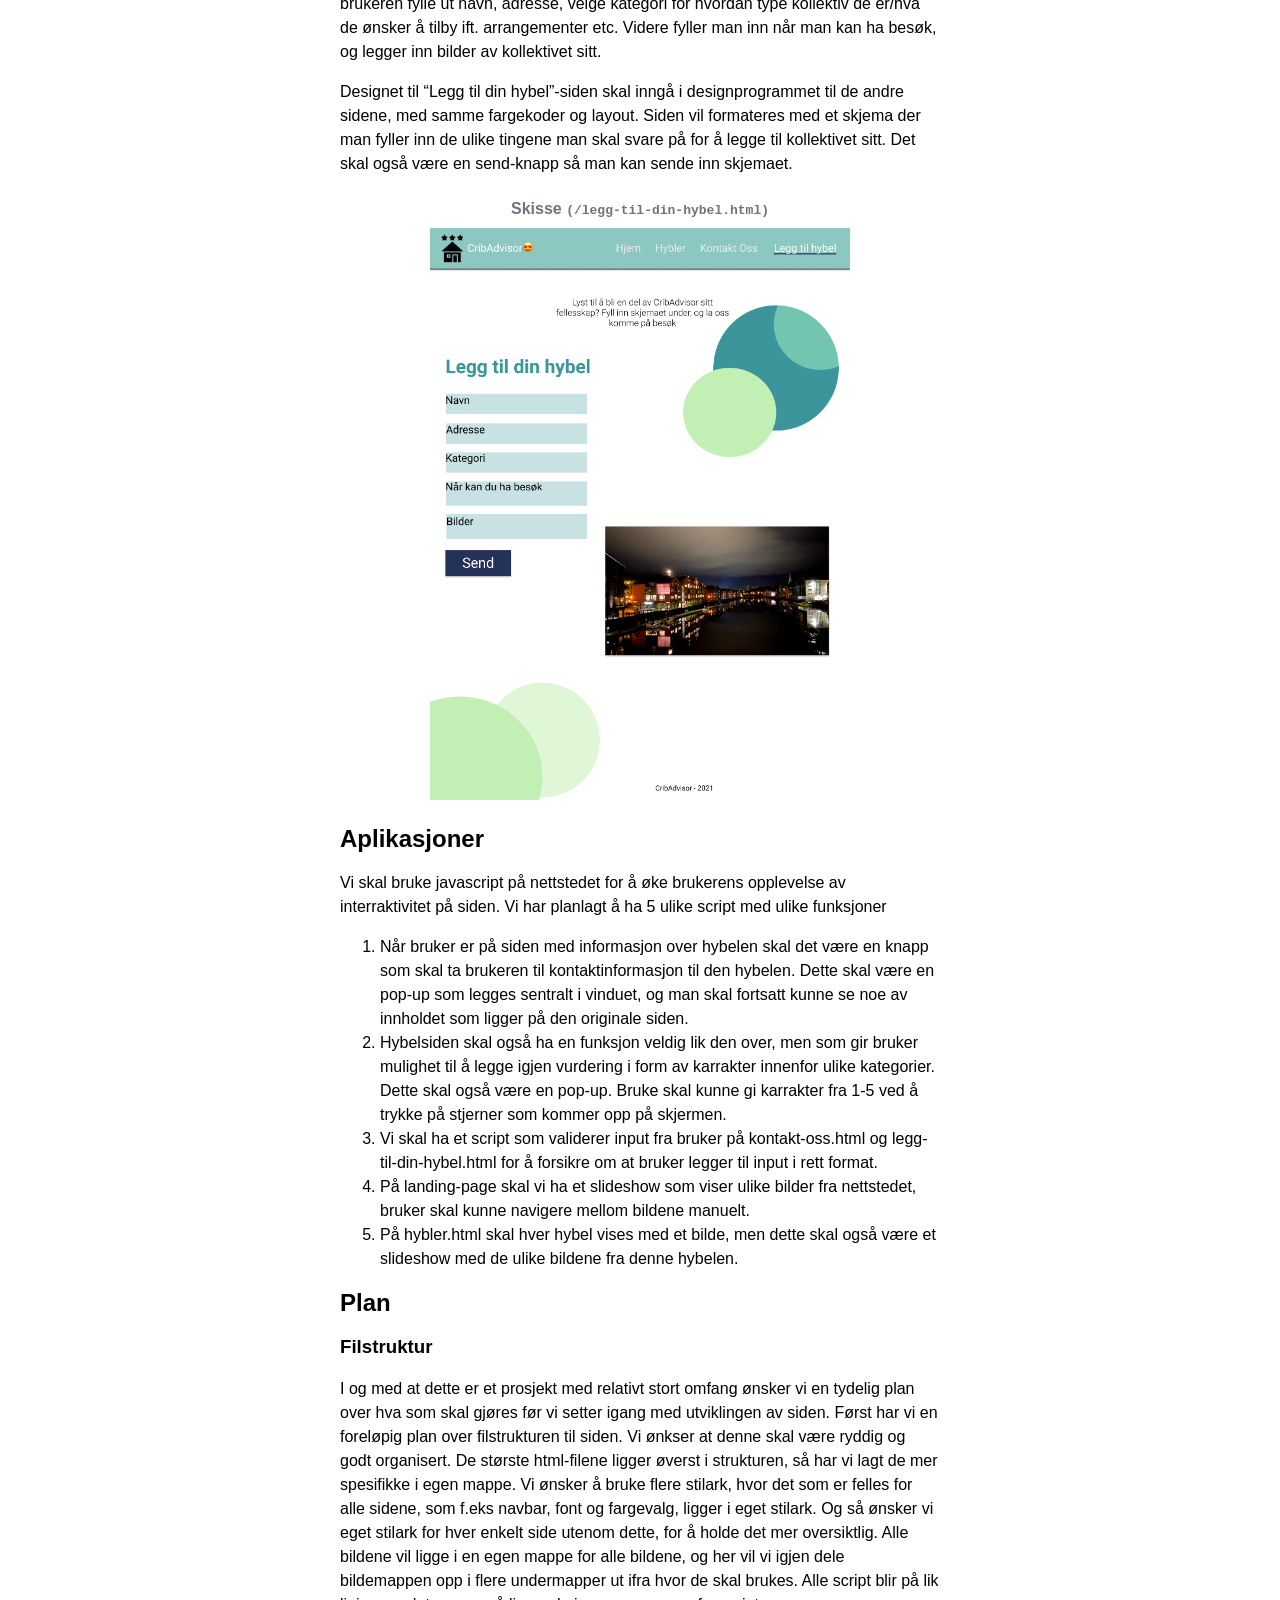
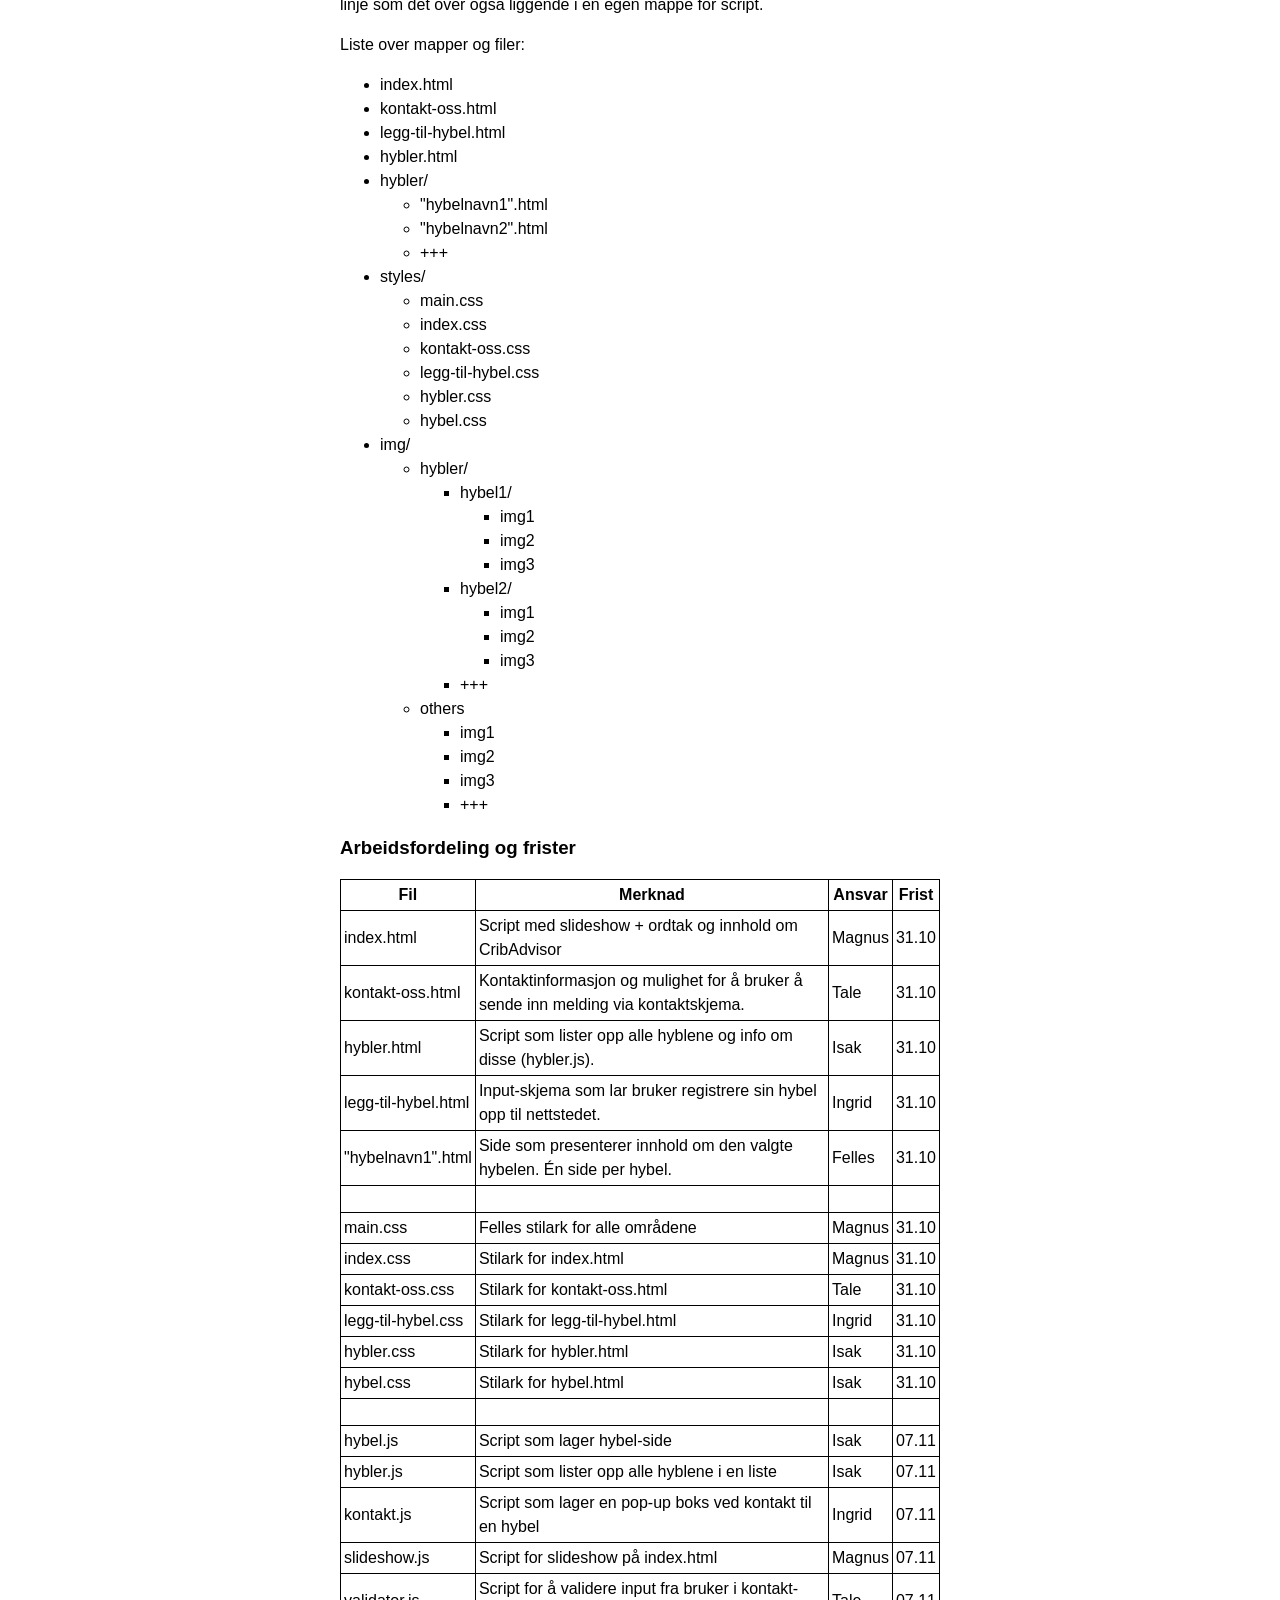
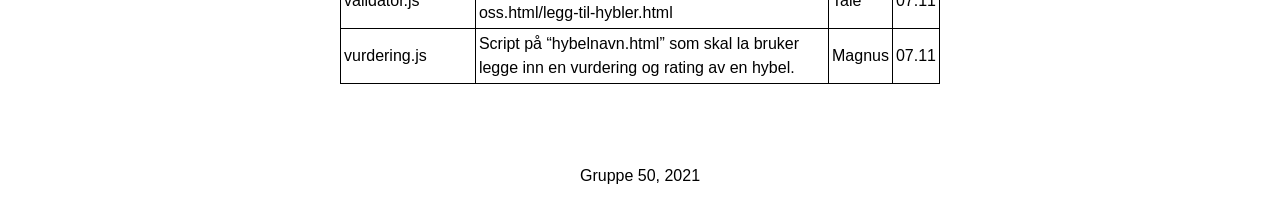
==== commit 4cb3a294: "la til innhold under aplikasjoner" ====
--- a/index.html
+++ b/index.html
@@ -238,6 +238,40 @@
         src="img/Legg-til-hybel.png"
         alt="skisse av hybel.html"
       />
+      <h2>Aplikasjoner</h2>
+      <p>
+        Vi skal bruke javascript på nettstedet for å øke brukerens opplevelse av
+        interraktivitet på siden. Vi har planlagt å ha 5 ulike script med ulike
+        funksjoner
+      </p>
+      <ol>
+        <li>
+          Når bruker er på siden med informasjon over hybelen skal det være en
+          knapp som skal ta brukeren til kontaktinformasjon til den hybelen.
+          Dette skal være en pop-up som legges sentralt i vinduet, og man skal
+          fortsatt kunne se noe av innholdet som ligger på den originale siden.
+        </li>
+        <li>
+          Hybelsiden skal også ha en funksjon veldig lik den over, men som gir
+          bruker mulighet til å legge igjen vurdering i form av karrakter
+          innenfor ulike kategorier. Dette skal også være en pop-up. Bruke skal
+          kunne gi karrakter fra 1-5 ved å trykke på stjerner som kommer opp på
+          skjermen.
+        </li>
+        <li>
+          Vi skal ha et script som validerer input fra bruker på
+          kontakt-oss.html og legg-til-din-hybel.html for å forsikre om at
+          bruker legger til input i rett format.
+        </li>
+        <li>
+          På landing-page skal vi ha et slideshow som viser ulike bilder fra
+          nettstedet, bruker skal kunne navigere mellom bildene manuelt.
+        </li>
+        <li>
+          På hybler.html skal hver hybel vises med et bilde, men dette skal også
+          være et slideshow med de ulike bildene fra denne hybelen.
+        </li>
+      </ol>
       <h2>Plan</h2>
       <h3>Filstruktur</h3>
       <p>
--- a/css/styles.css
+++ b/css/styles.css
@@ -8,7 +8,10 @@
   max-width: 600px;
   margin: 0 auto;
 }
-
+code {
+  color: #6c757d;
+  white-space: pre-line;
+}
 h1 {
   font-size: 28px;
 }
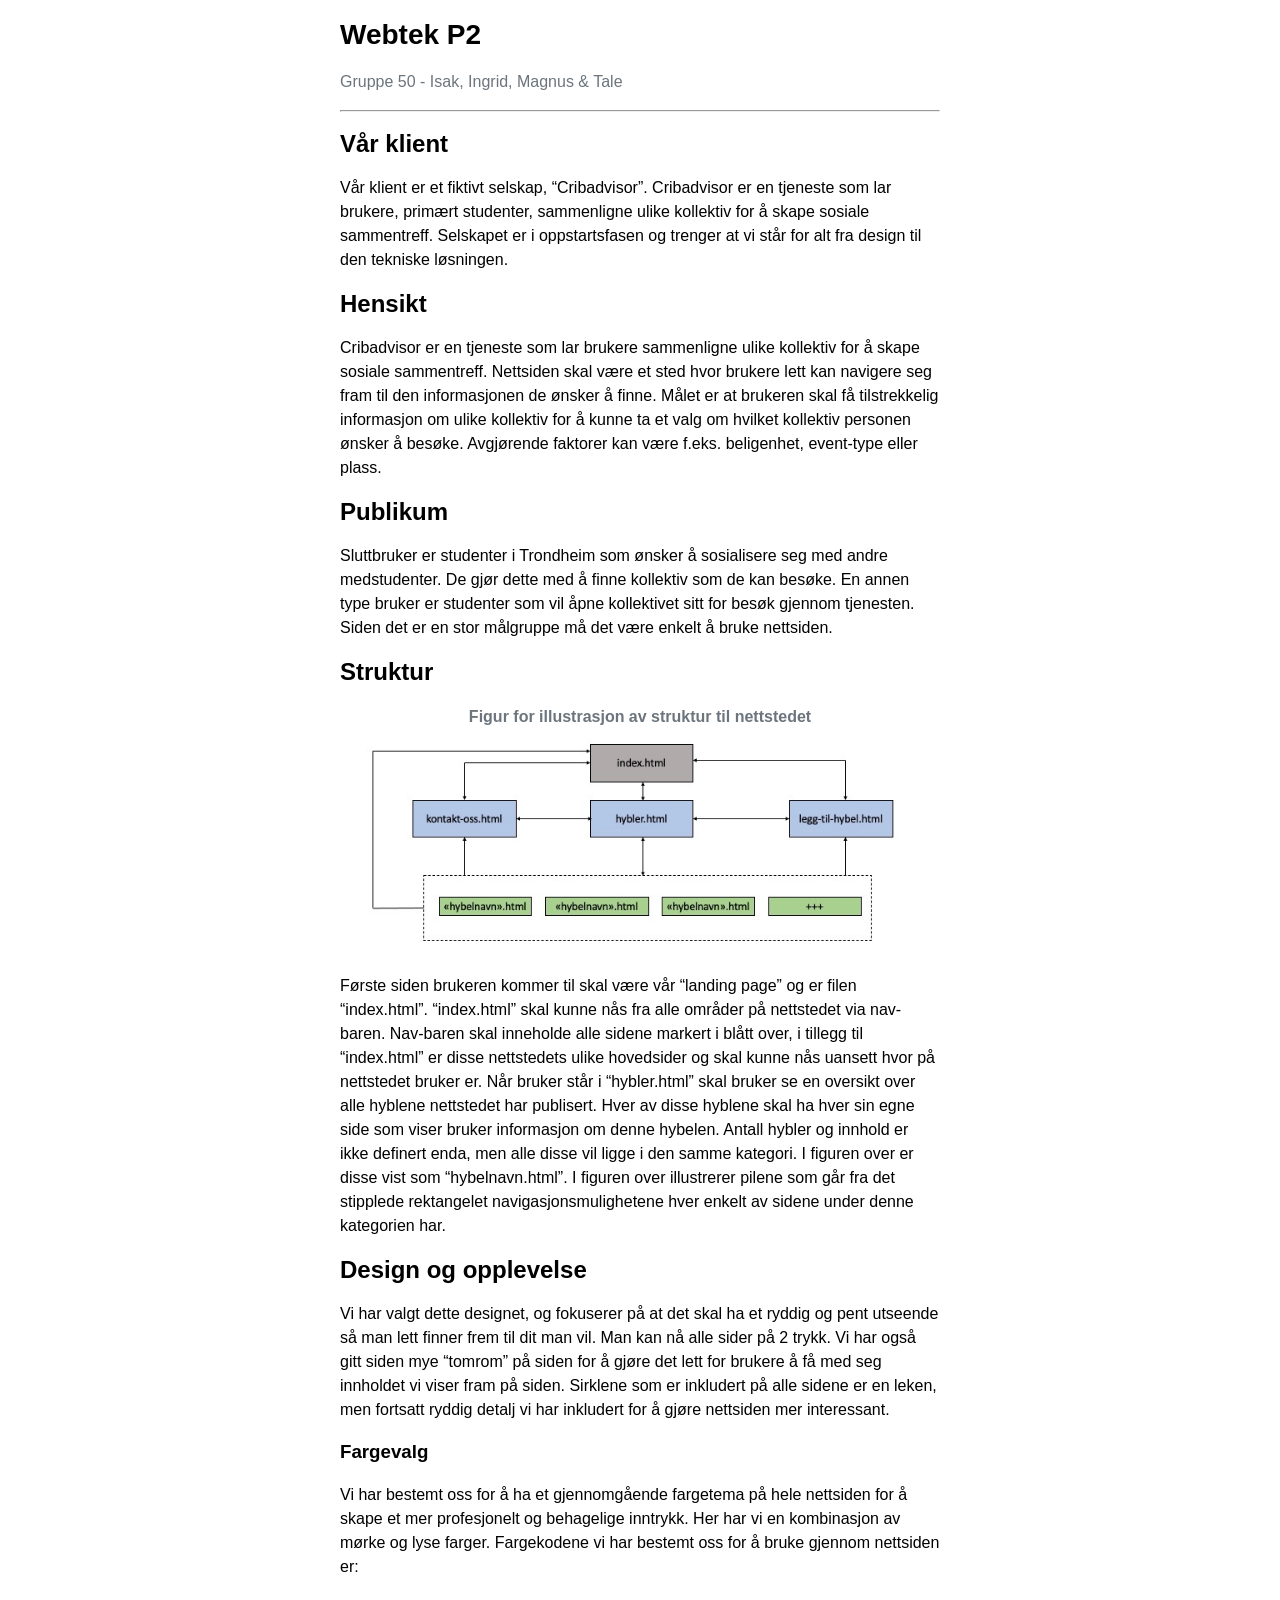
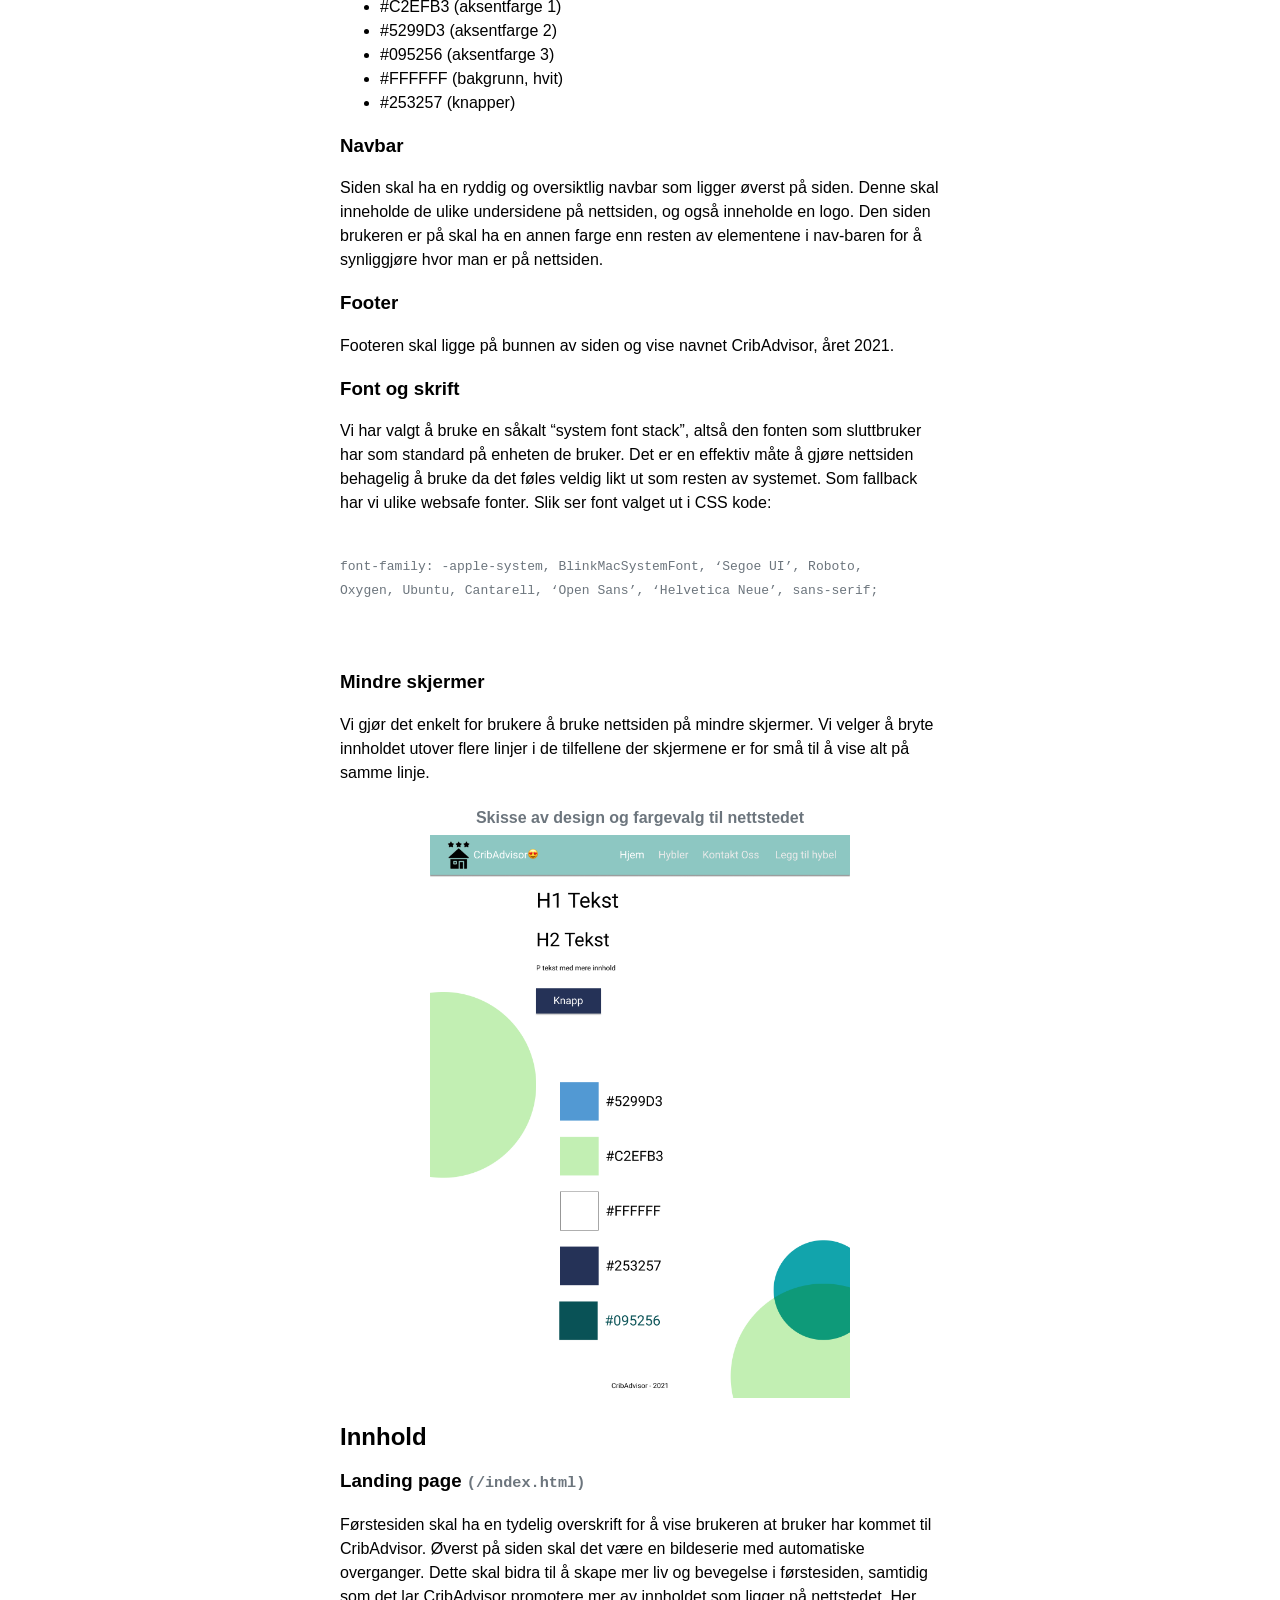
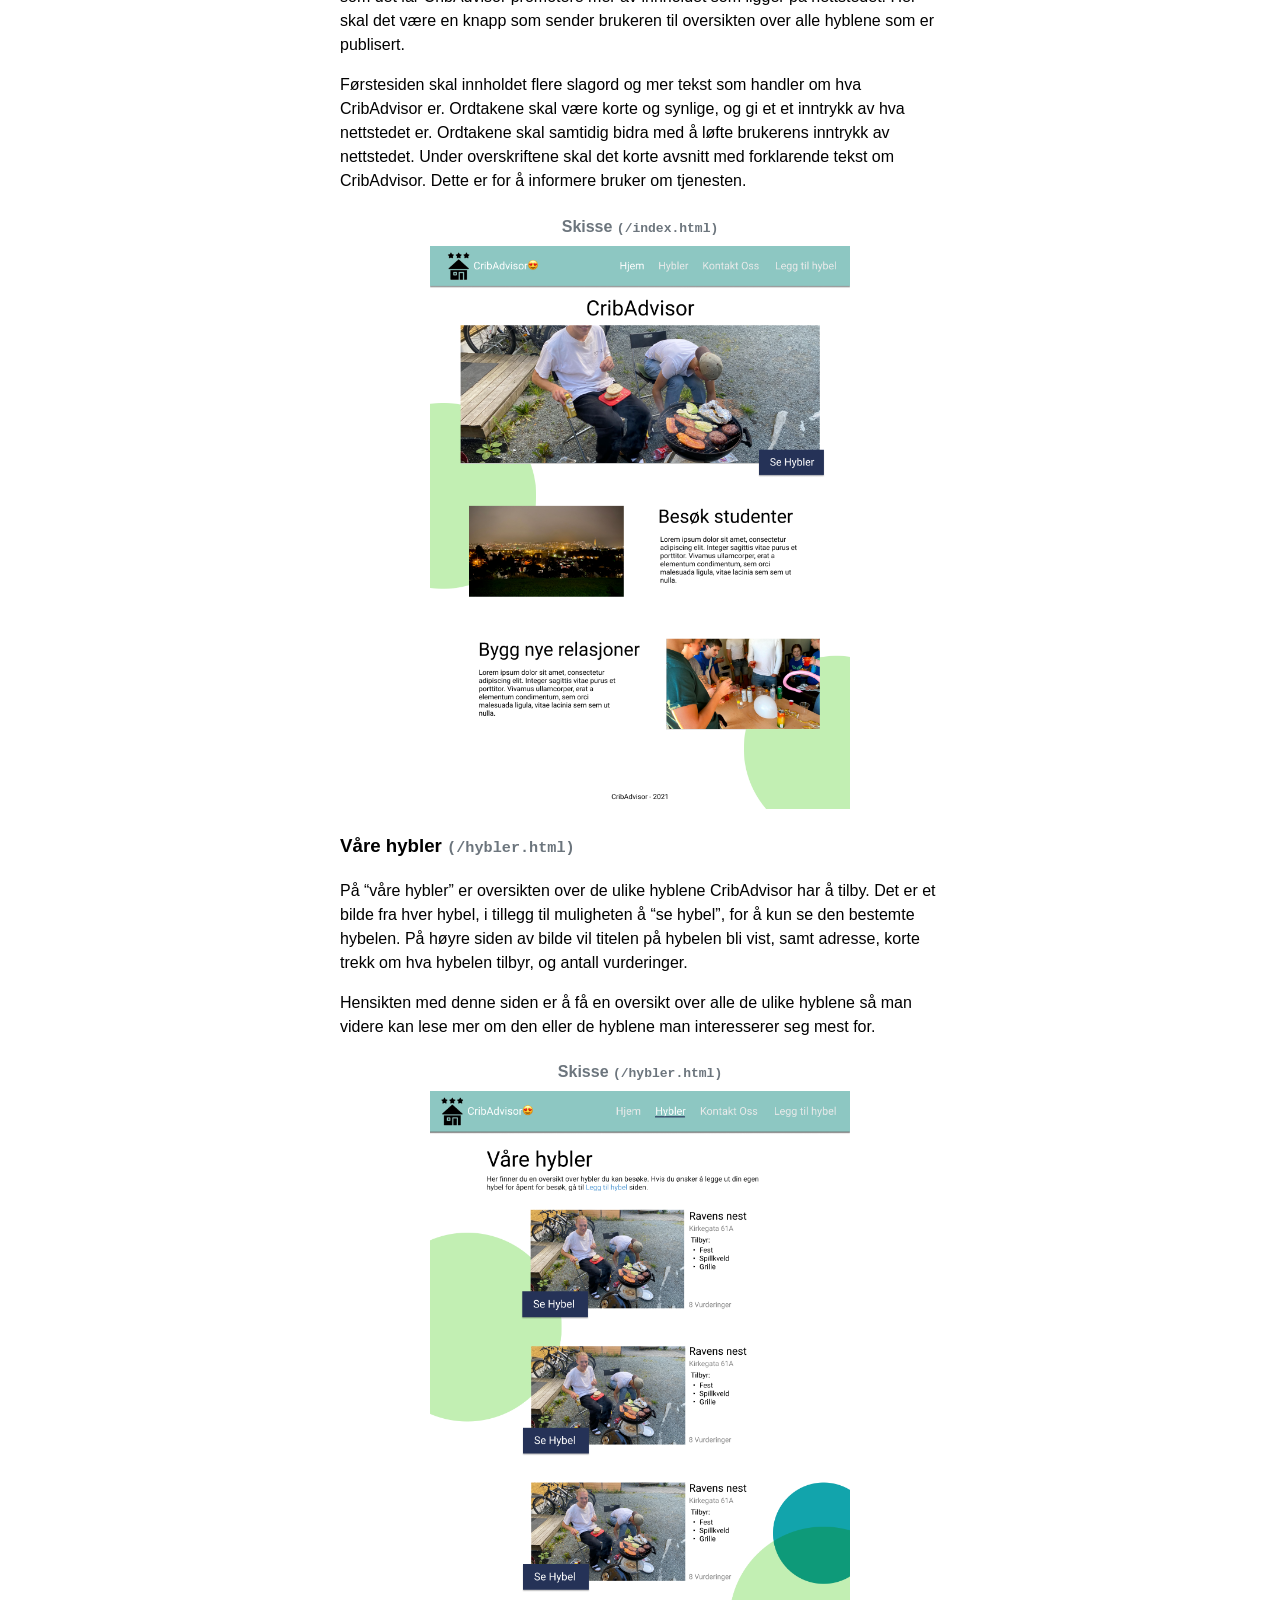
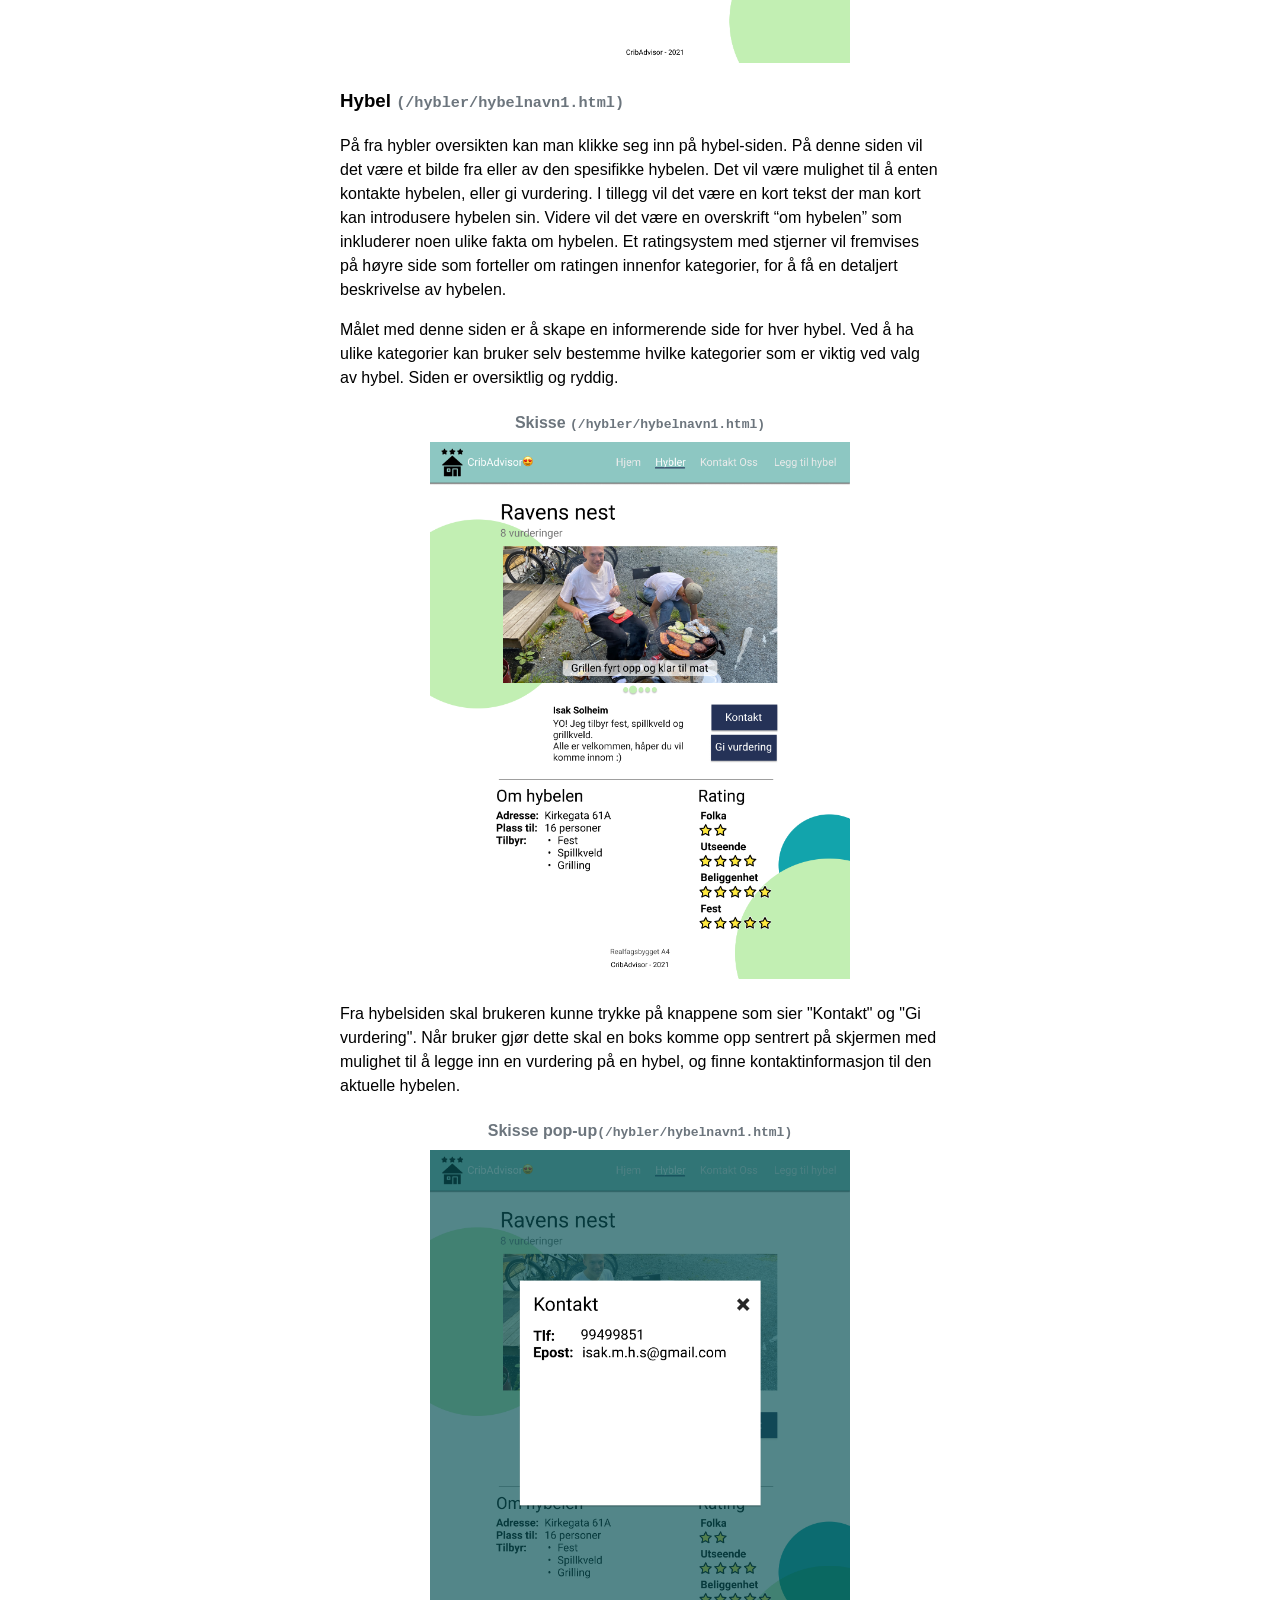
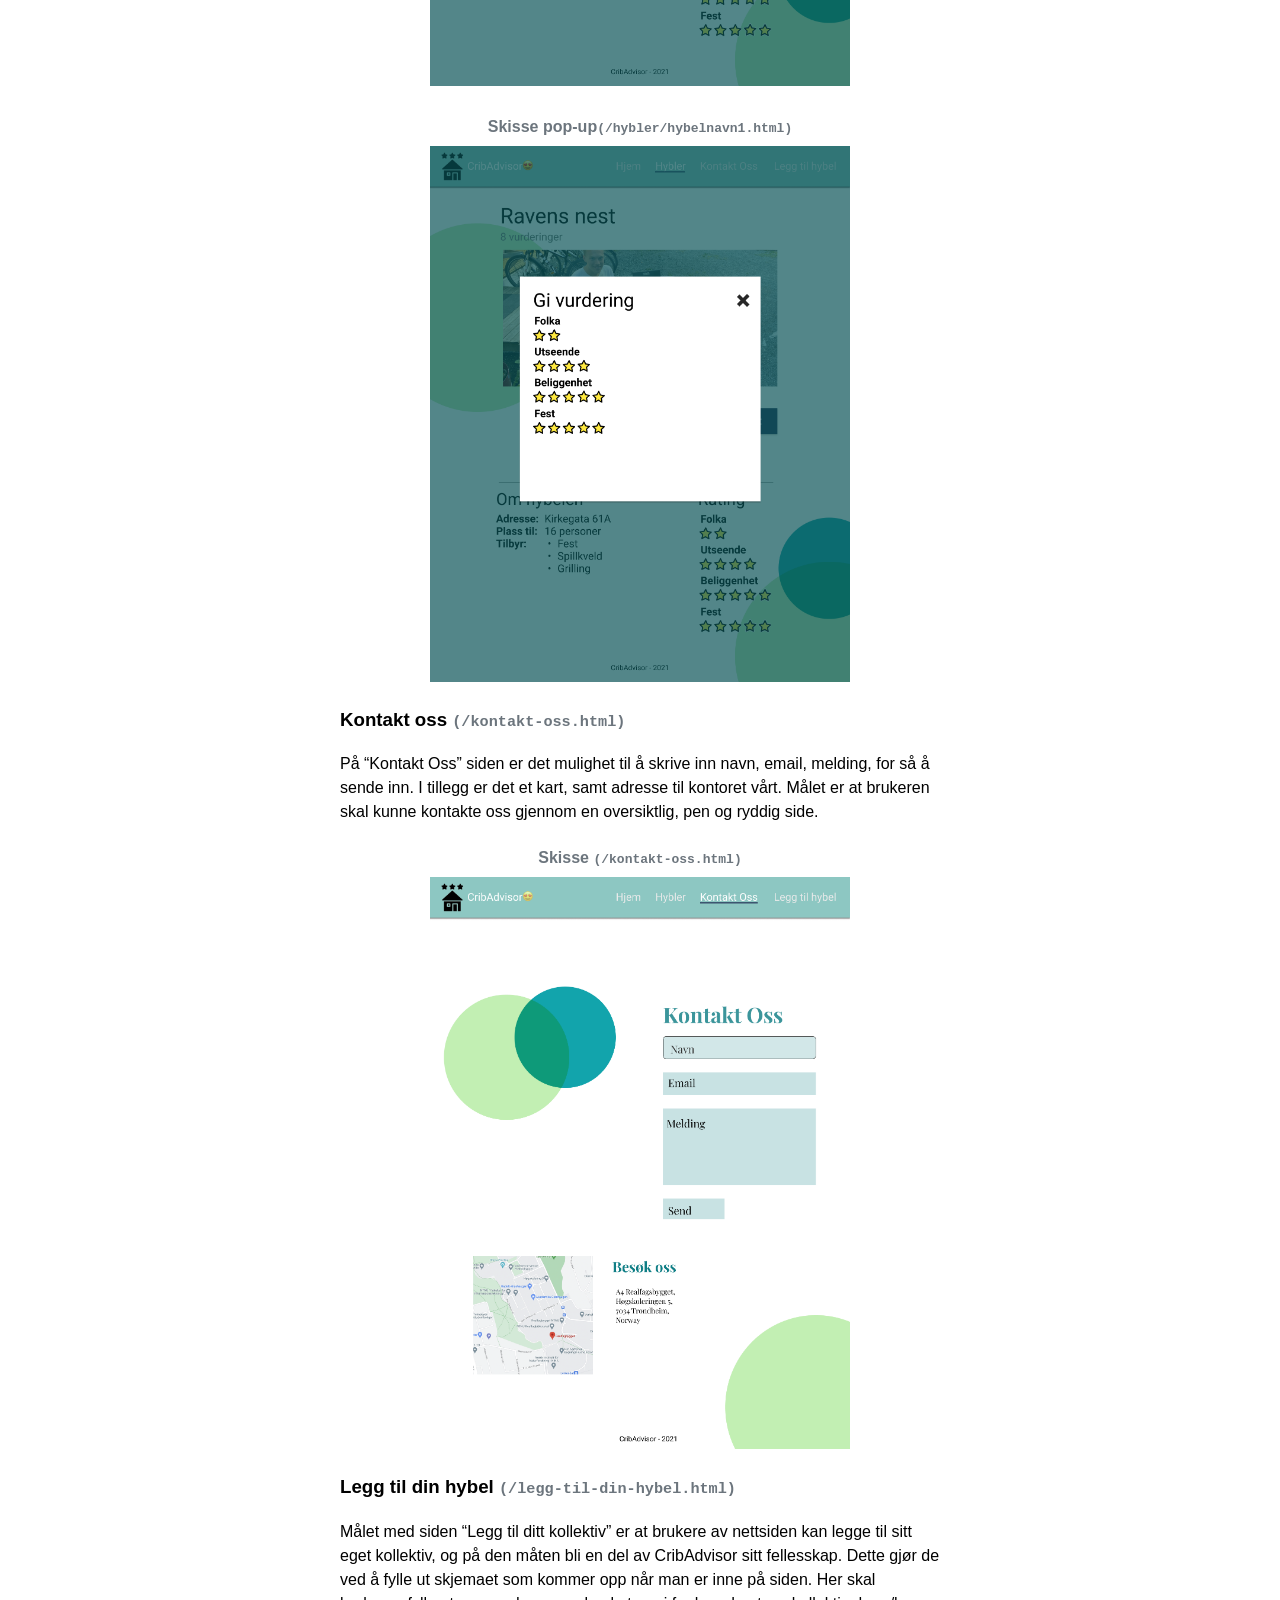
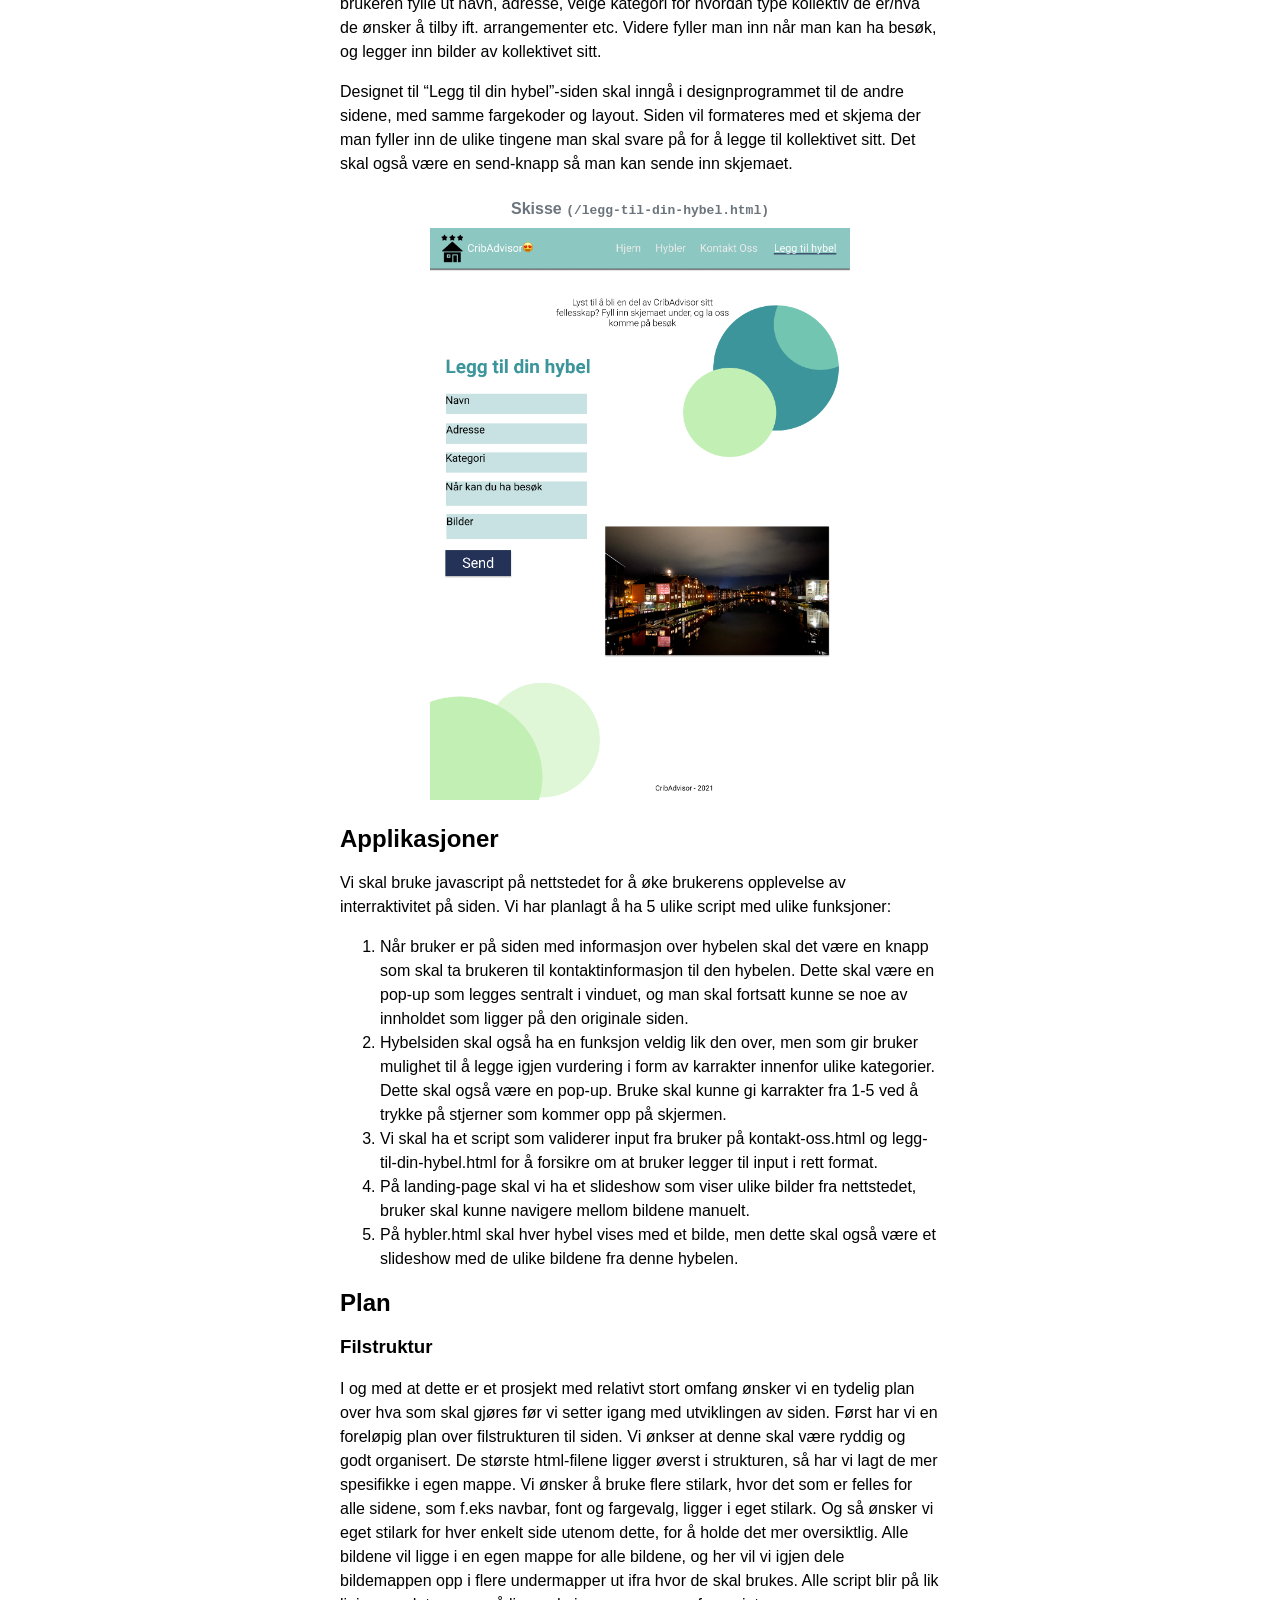
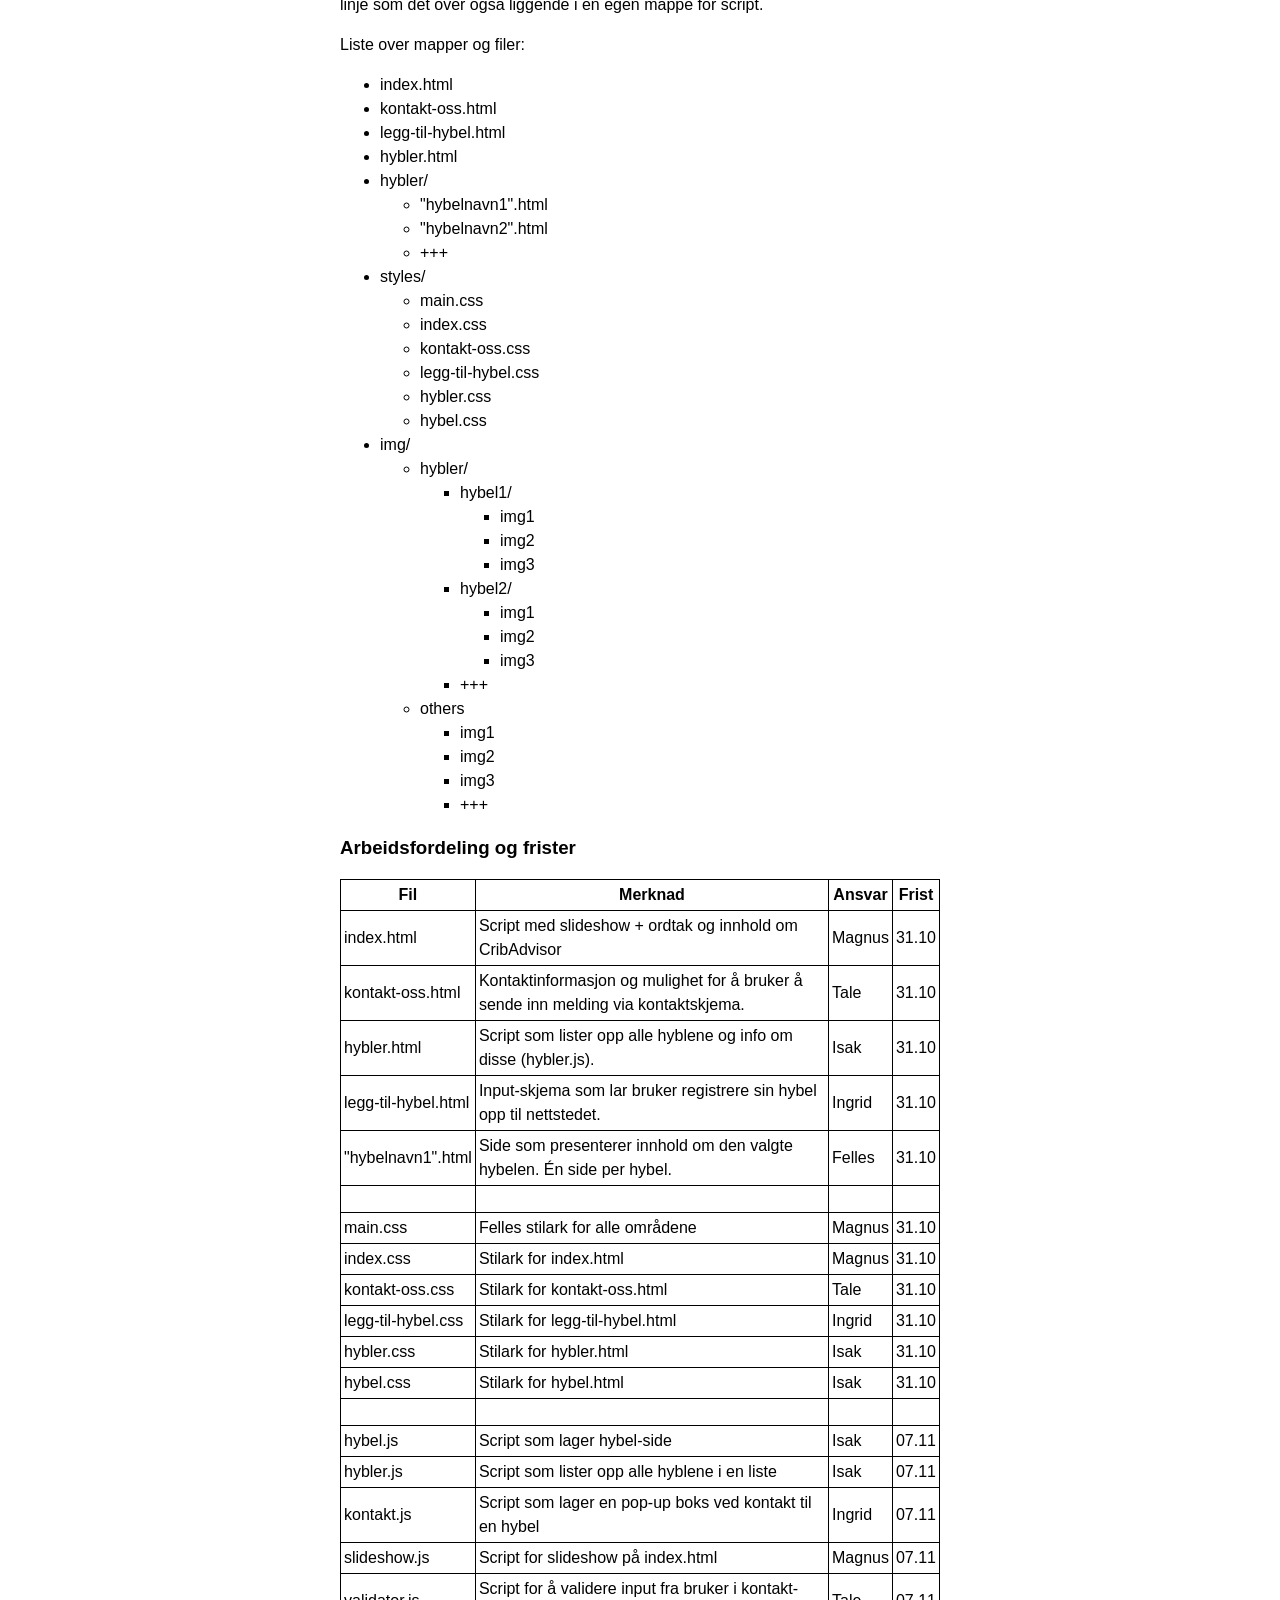
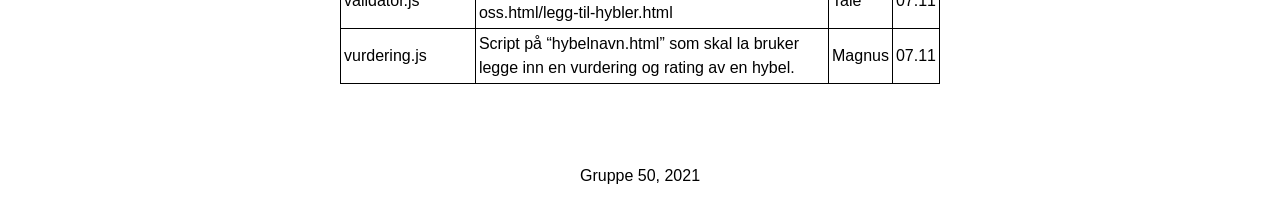
==== commit 910a39f0: "skrivefeil i applikasjoner" ====
--- a/index.html
+++ b/index.html
@@ -238,11 +238,11 @@
         src="img/Legg-til-hybel.png"
         alt="skisse av hybel.html"
       />
-      <h2>Aplikasjoner</h2>
+      <h2>Applikasjoner</h2>
       <p>
         Vi skal bruke javascript på nettstedet for å øke brukerens opplevelse av
         interraktivitet på siden. Vi har planlagt å ha 5 ulike script med ulike
-        funksjoner
+        funksjoner:
       </p>
       <ol>
         <li>
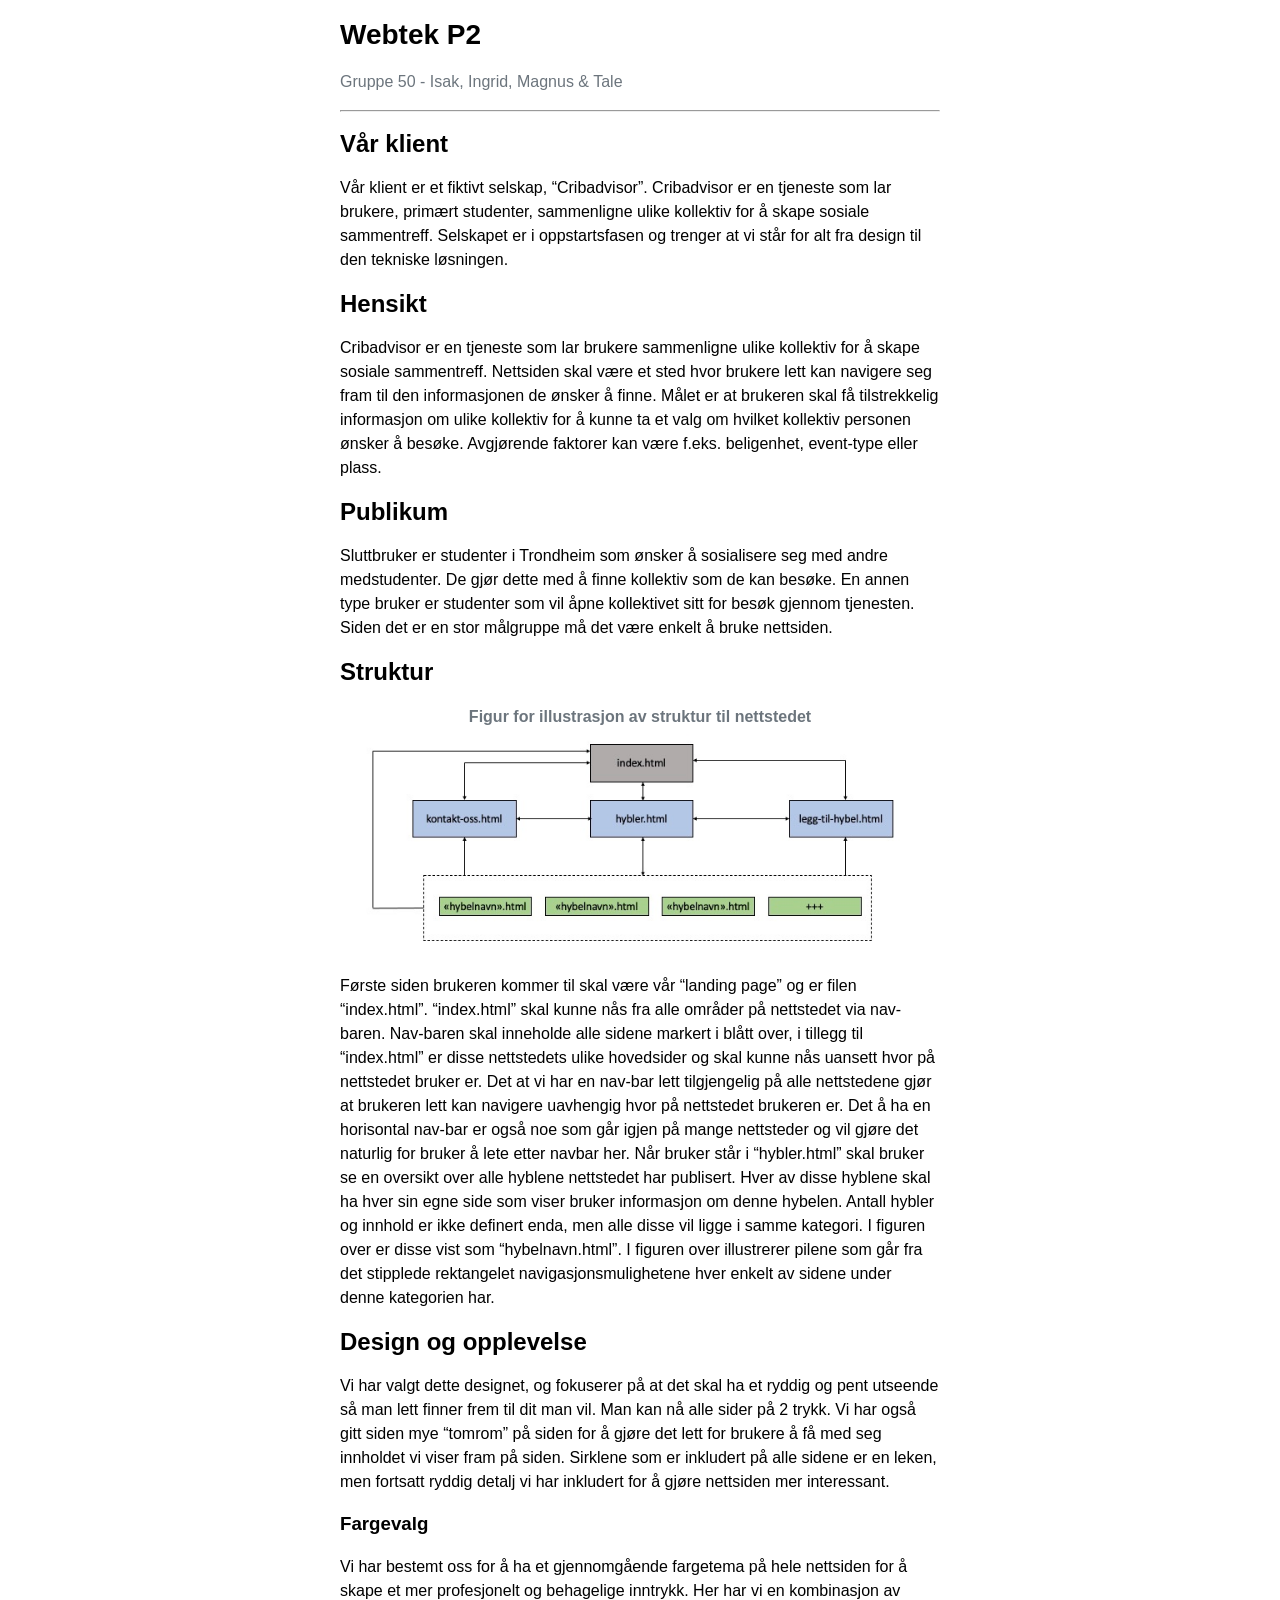
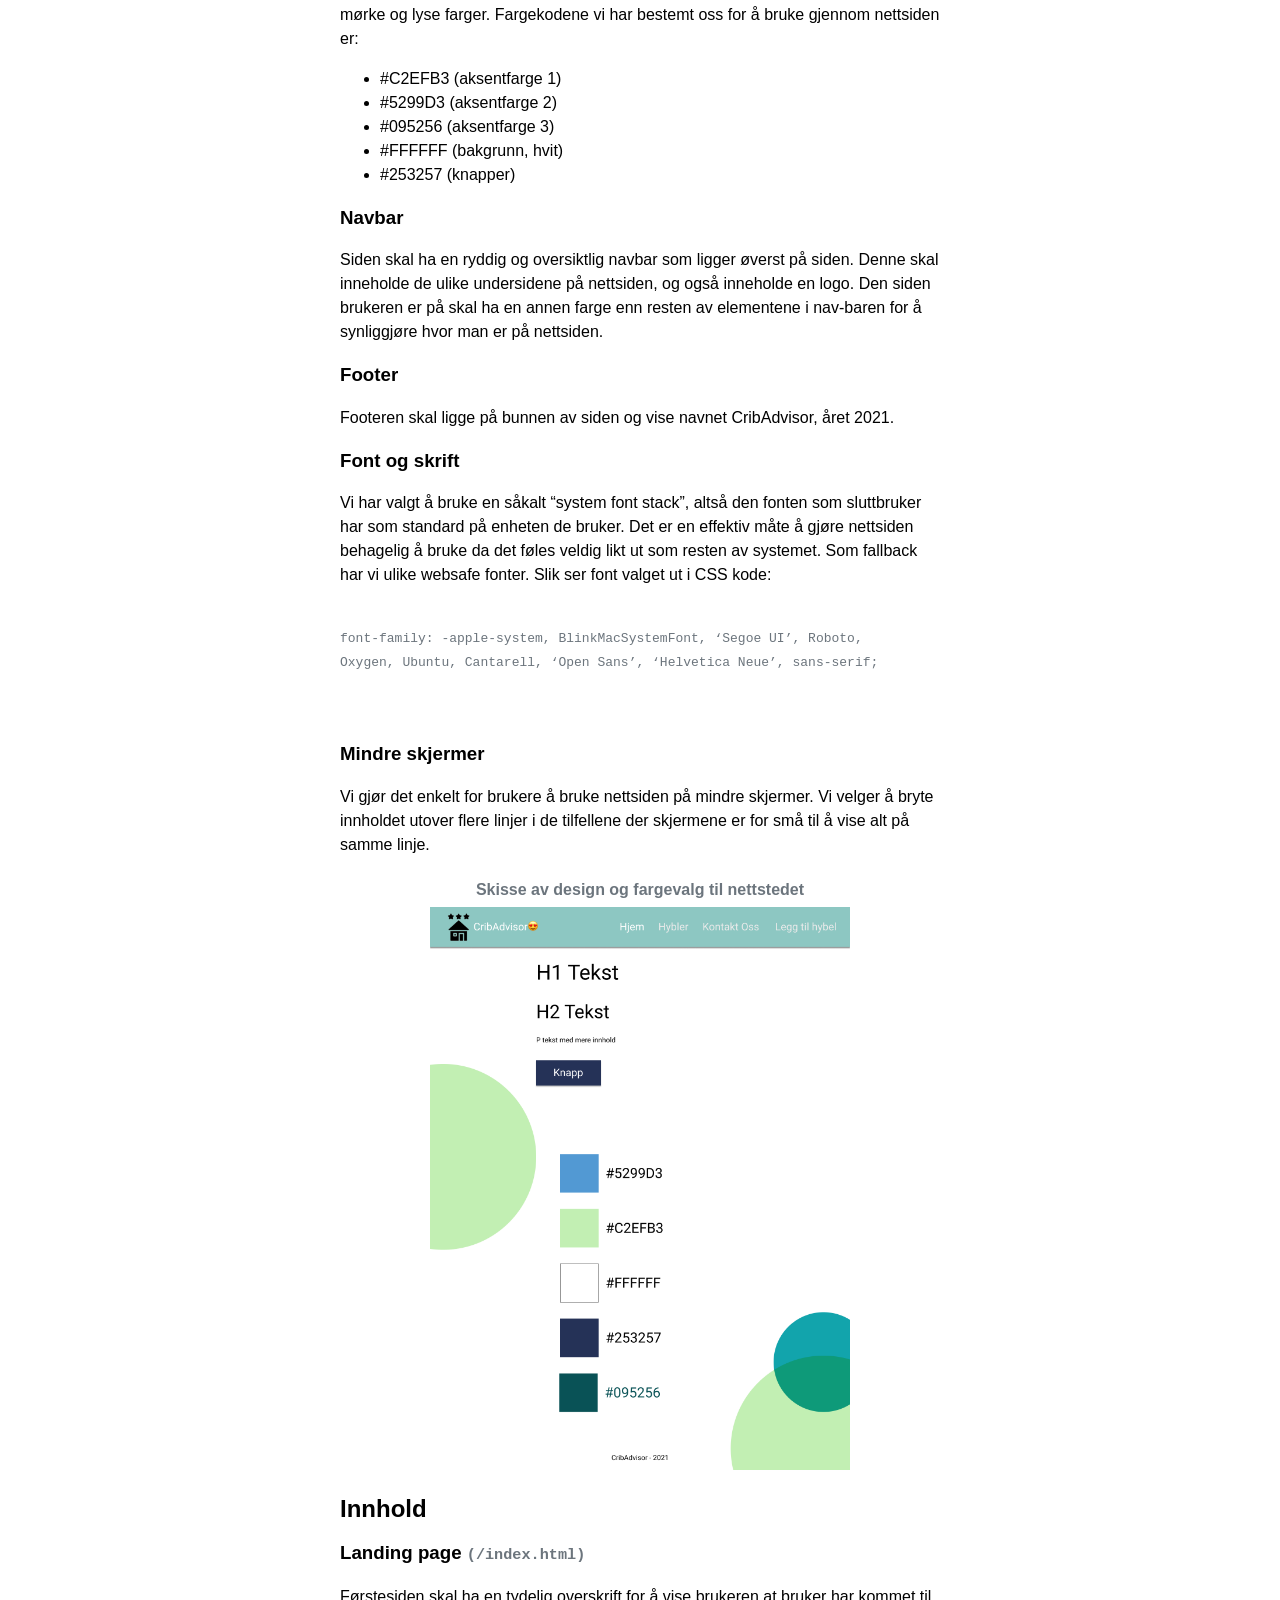
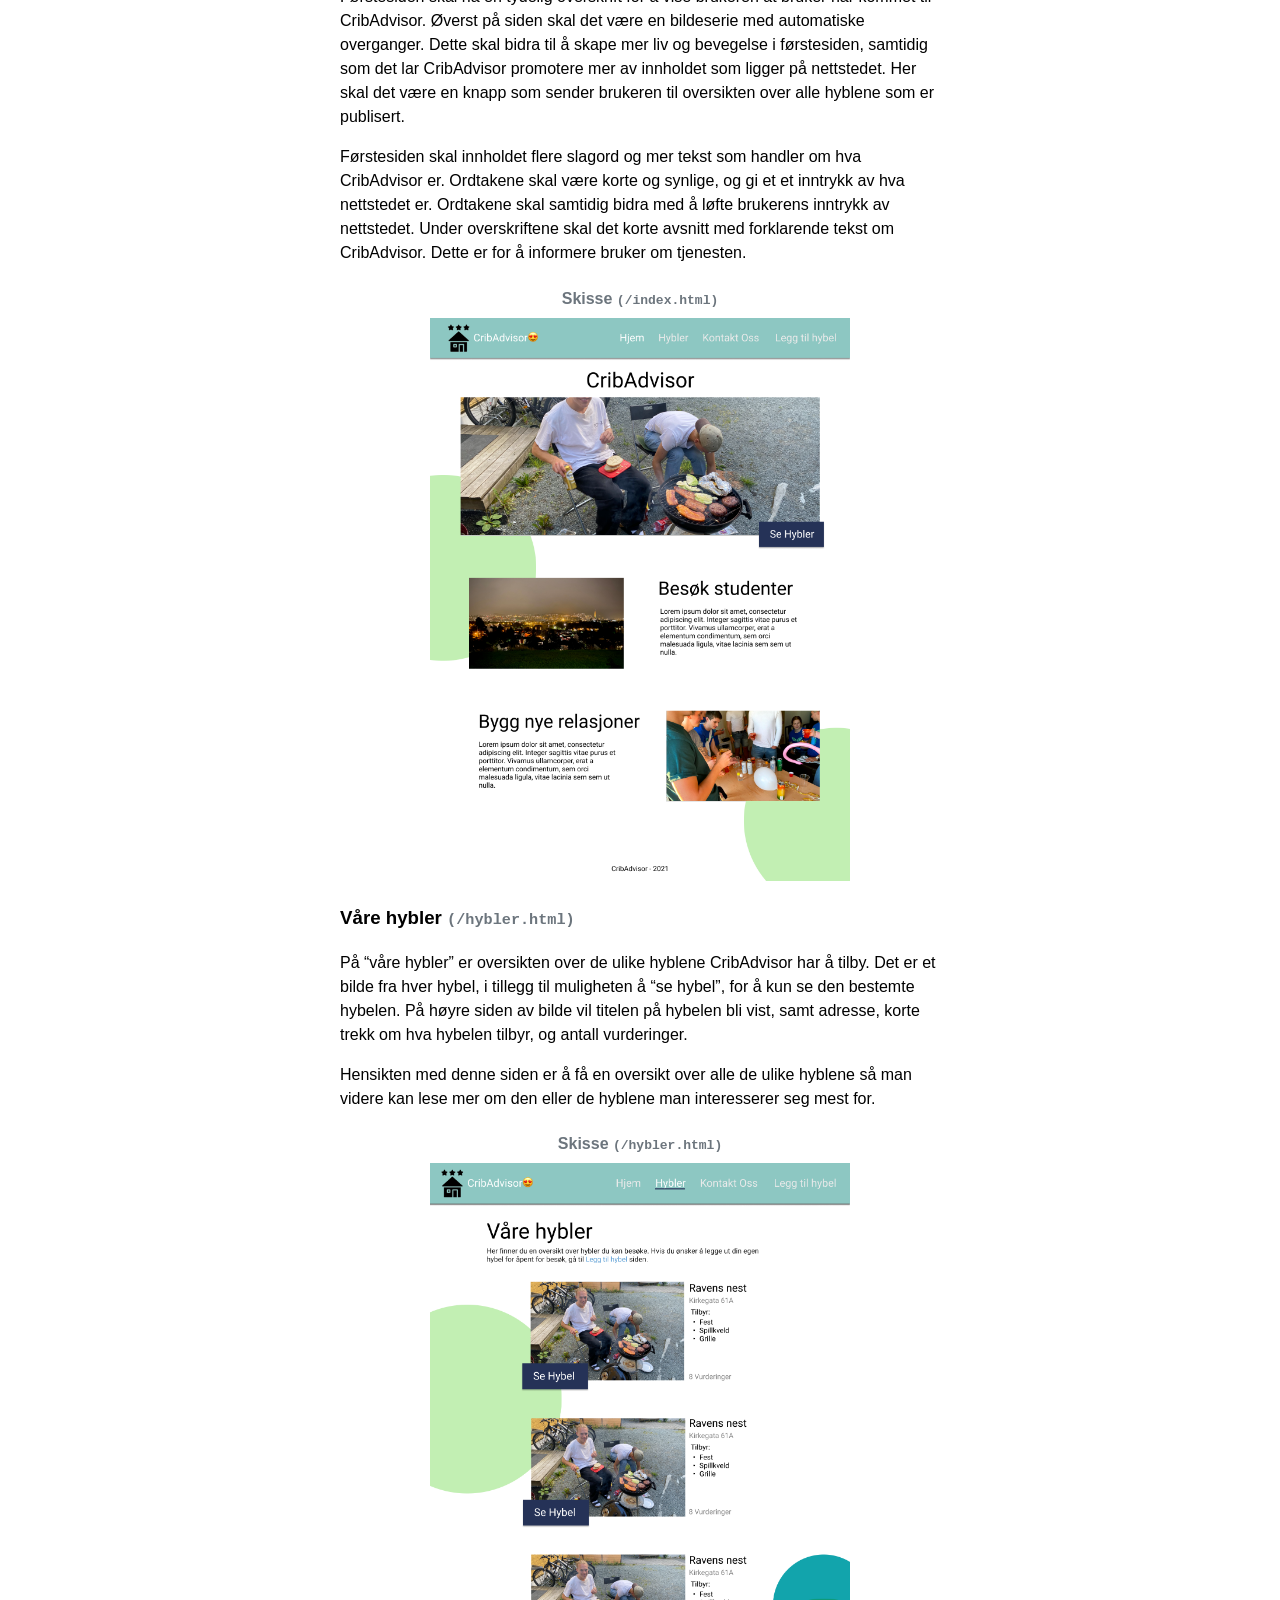
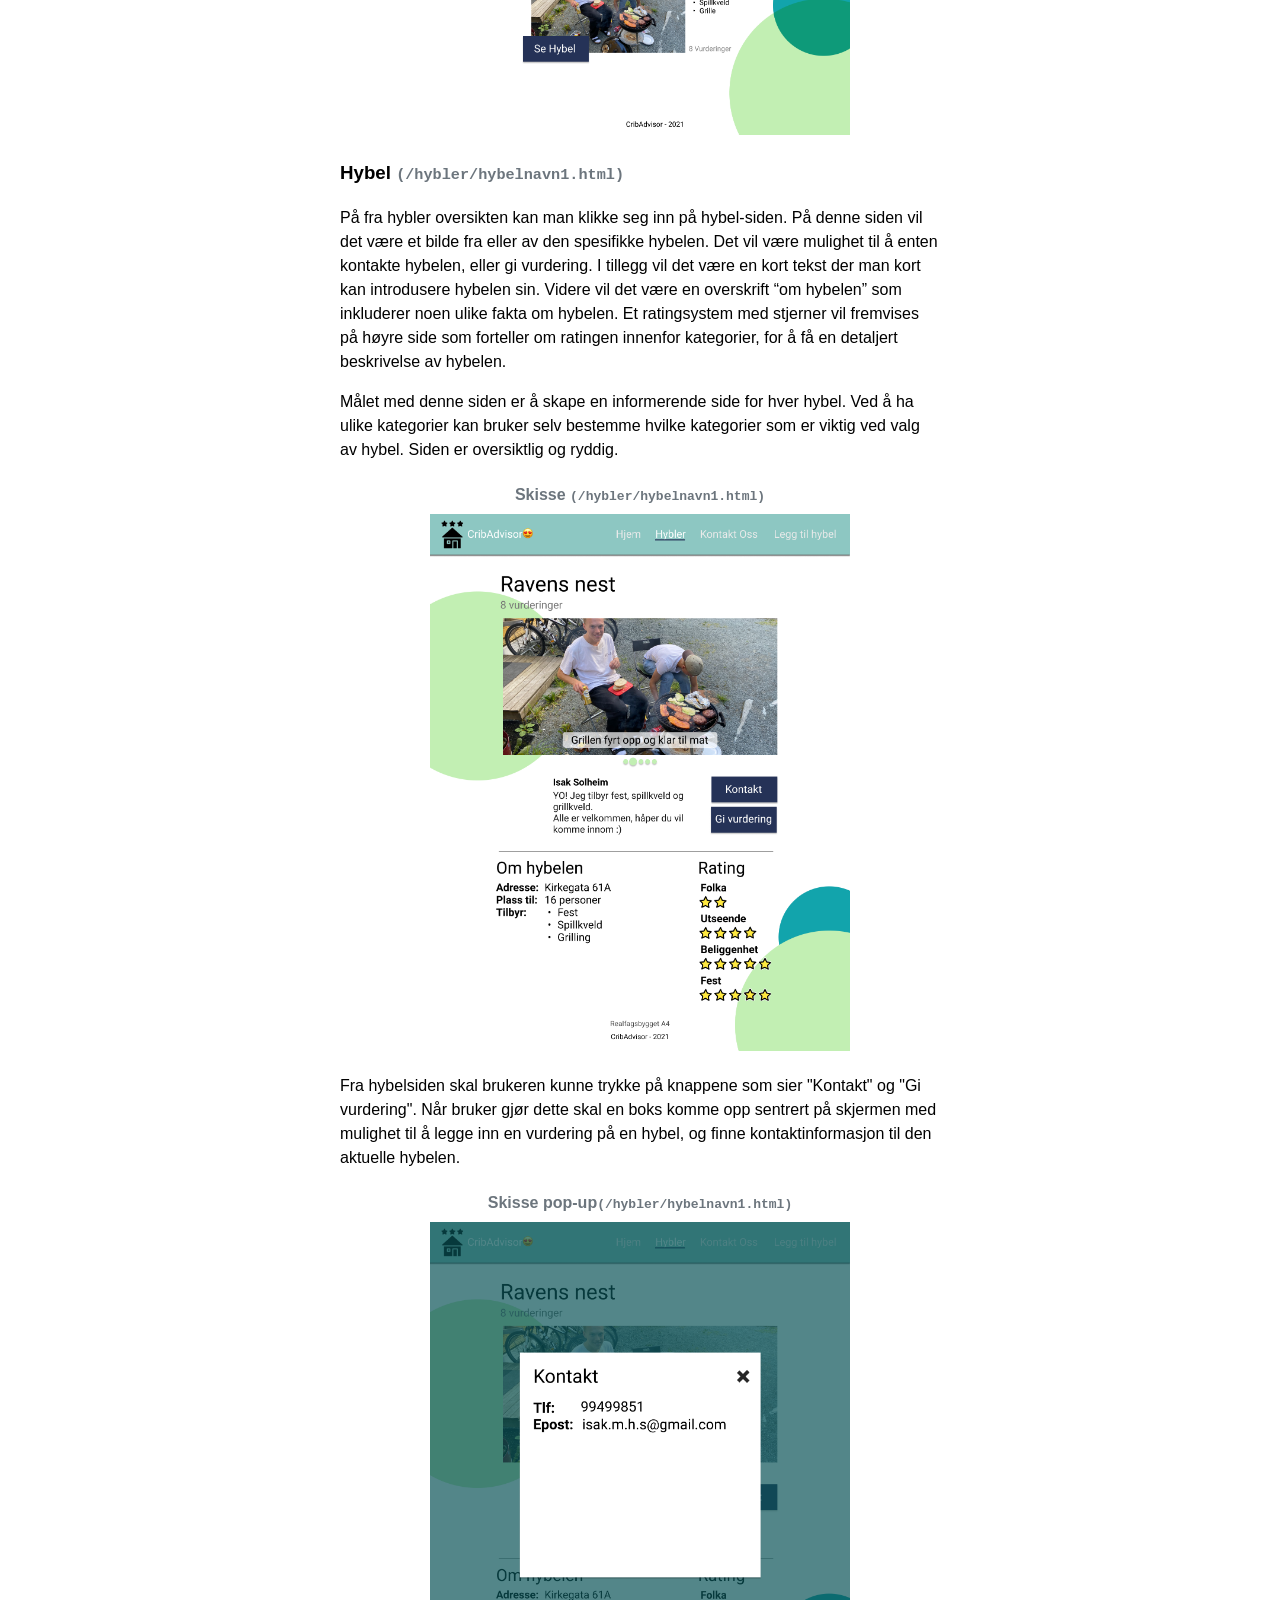
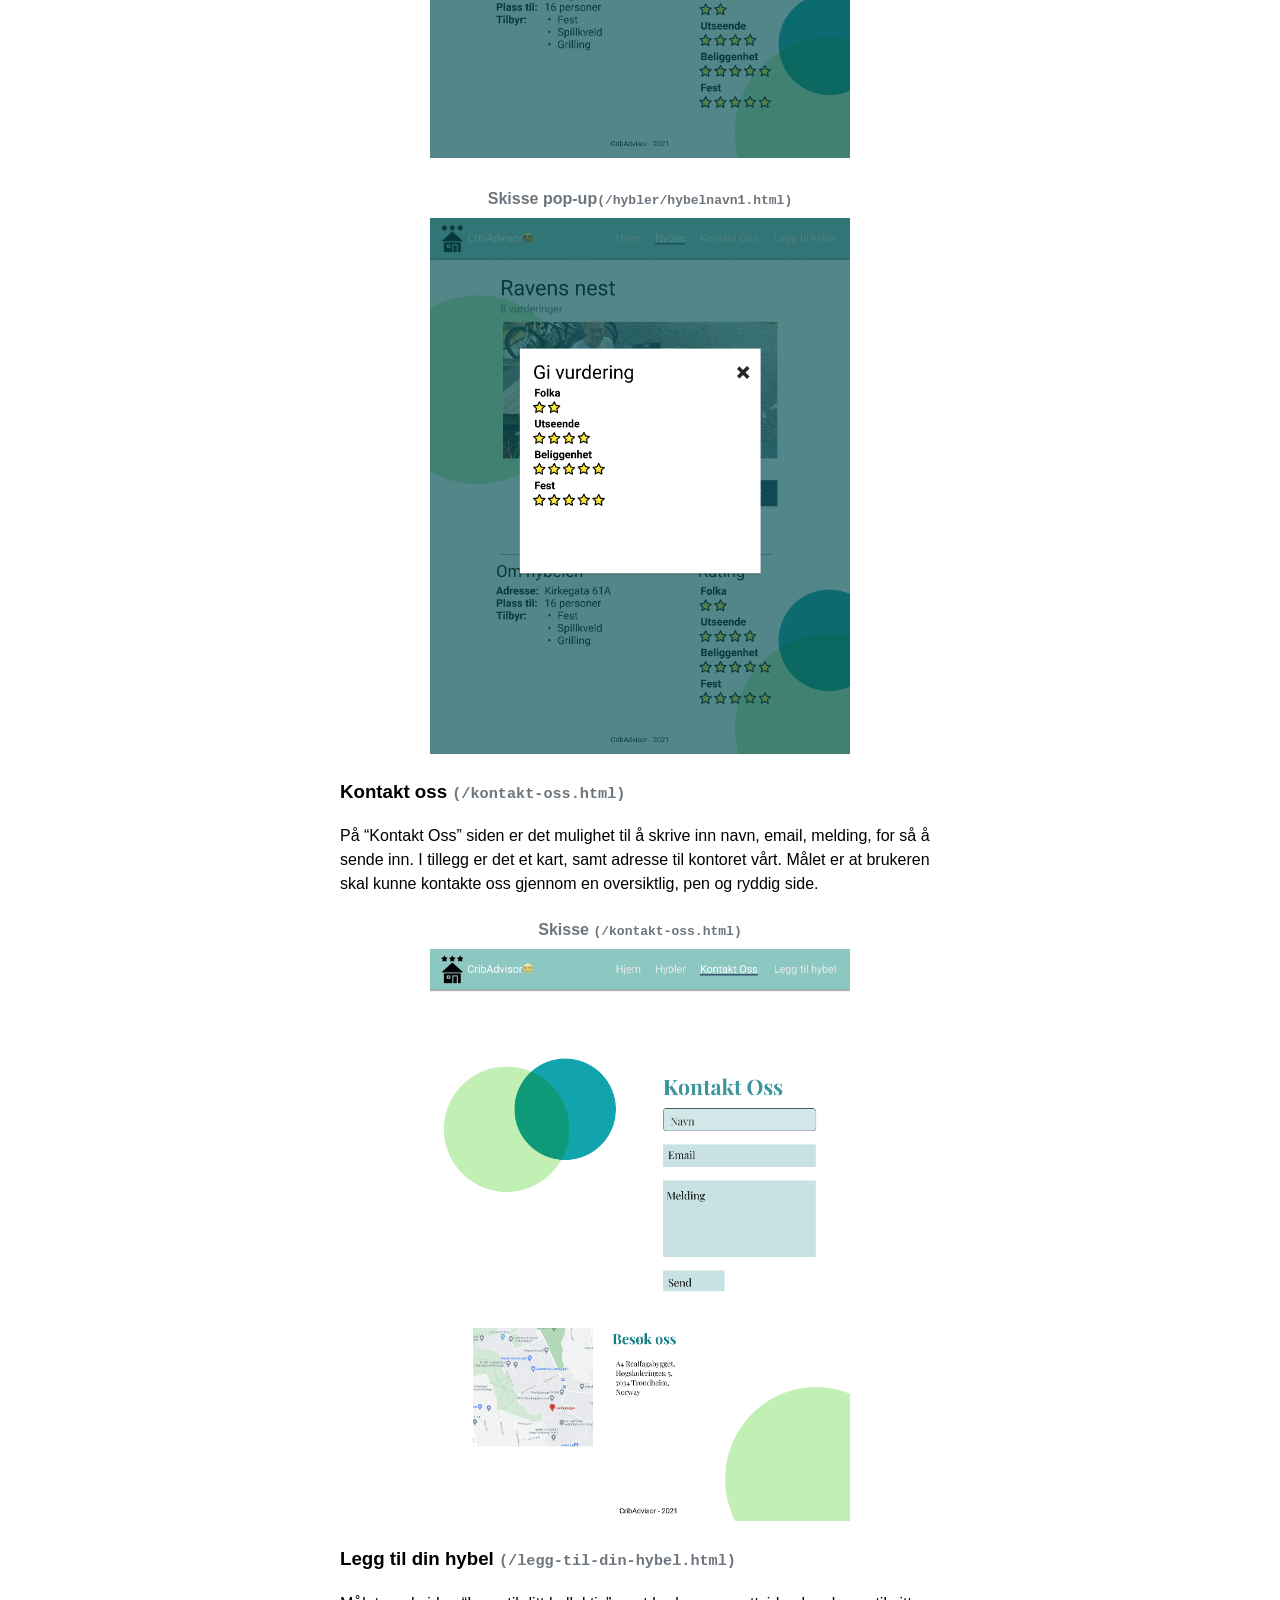
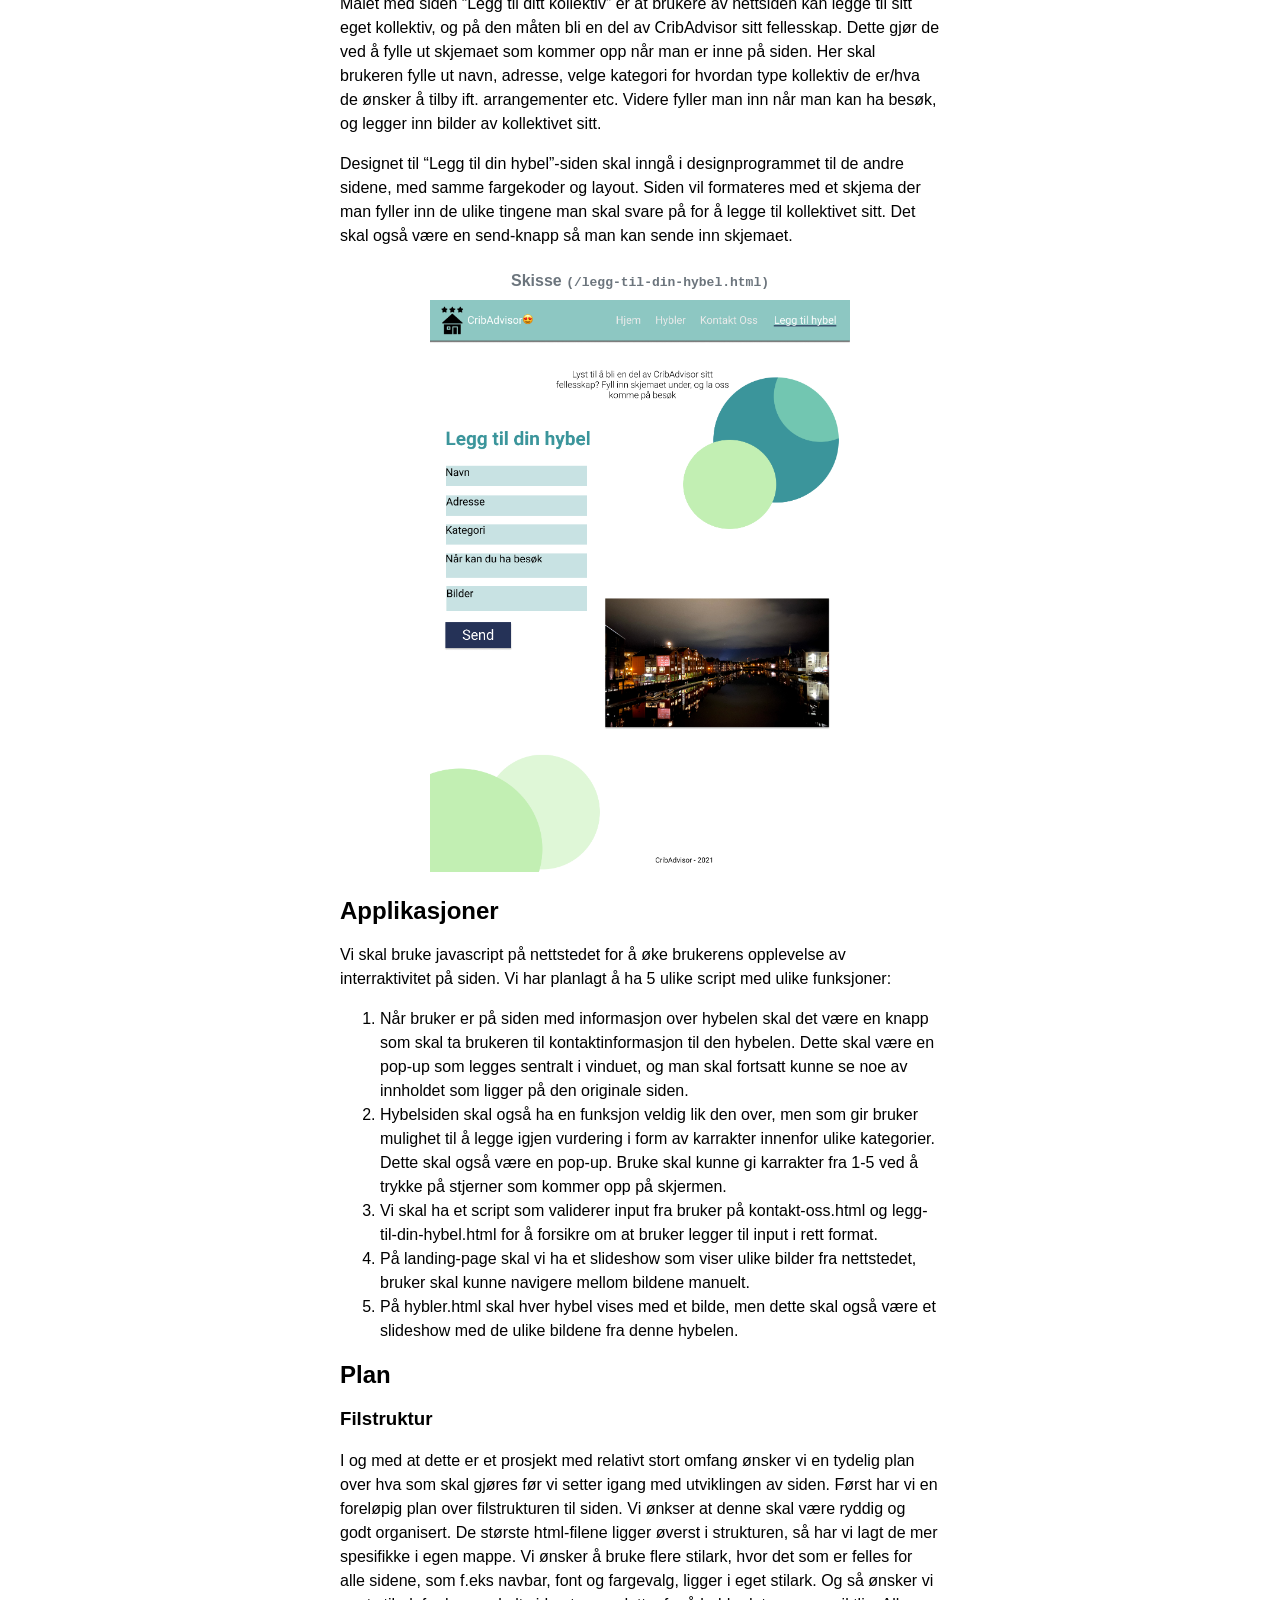
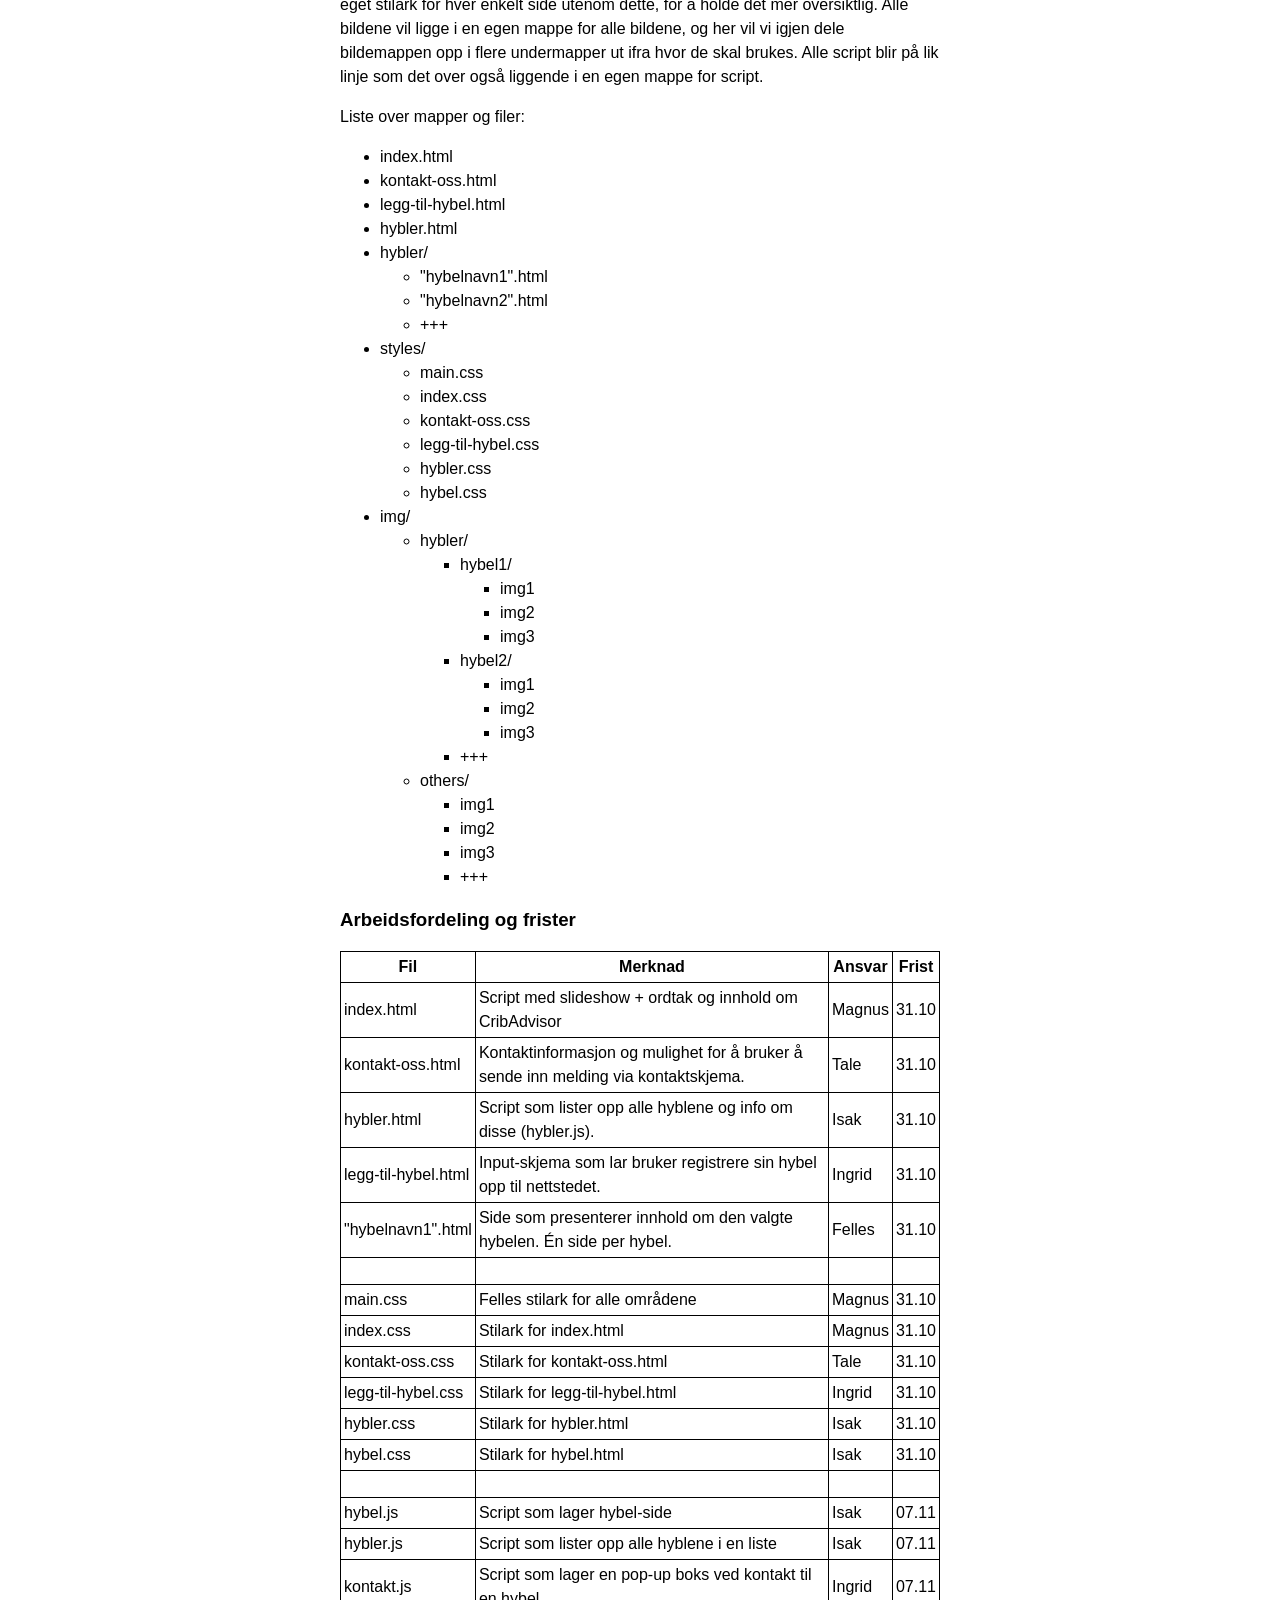
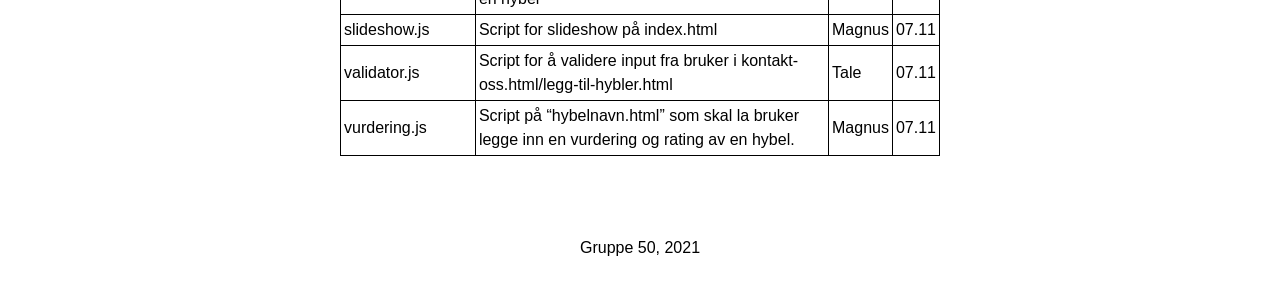
==== commit cbc91449: "la til innhold pÃaa struktur og rettet paa smaating" ====
--- a/index.html
+++ b/index.html
@@ -53,11 +53,15 @@
         filen “index.html”. “index.html” skal kunne nås fra alle områder på
         nettstedet via nav-baren. Nav-baren skal inneholde alle sidene markert i
         blått over, i tillegg til “index.html” er disse nettstedets ulike
-        hovedsider og skal kunne nås uansett hvor på nettstedet bruker er. Når
-        bruker står i “hybler.html” skal bruker se en oversikt over alle hyblene
+        hovedsider og skal kunne nås uansett hvor på nettstedet bruker er. Det
+        at vi har en nav-bar lett tilgjengelig på alle nettstedene gjør at
+        brukeren lett kan navigere uavhengig hvor på nettstedet brukeren er. Det
+        å ha en horisontal nav-bar er også noe som går igjen på mange nettsteder
+        og vil gjøre det naturlig for bruker å lete etter navbar her. Når bruker
+        står i “hybler.html” skal bruker se en oversikt over alle hyblene
         nettstedet har publisert. Hver av disse hyblene skal ha hver sin egne
         side som viser bruker informasjon om denne hybelen. Antall hybler og
-        innhold er ikke definert enda, men alle disse vil ligge i den samme
+        innhold er ikke definert enda, men alle disse vil ligge i samme
         kategori. I figuren over er disse vist som “hybelnavn.html”. I figuren
         over illustrerer pilene som går fra det stipplede rektangelet
         navigasjonsmulighetene hver enkelt av sidene under denne kategorien har.
@@ -339,7 +343,7 @@
               </ul>
             </li>
             <li>
-              others
+              others/
               <ul>
                 <li>img1</li>
                 <li>img2</li>
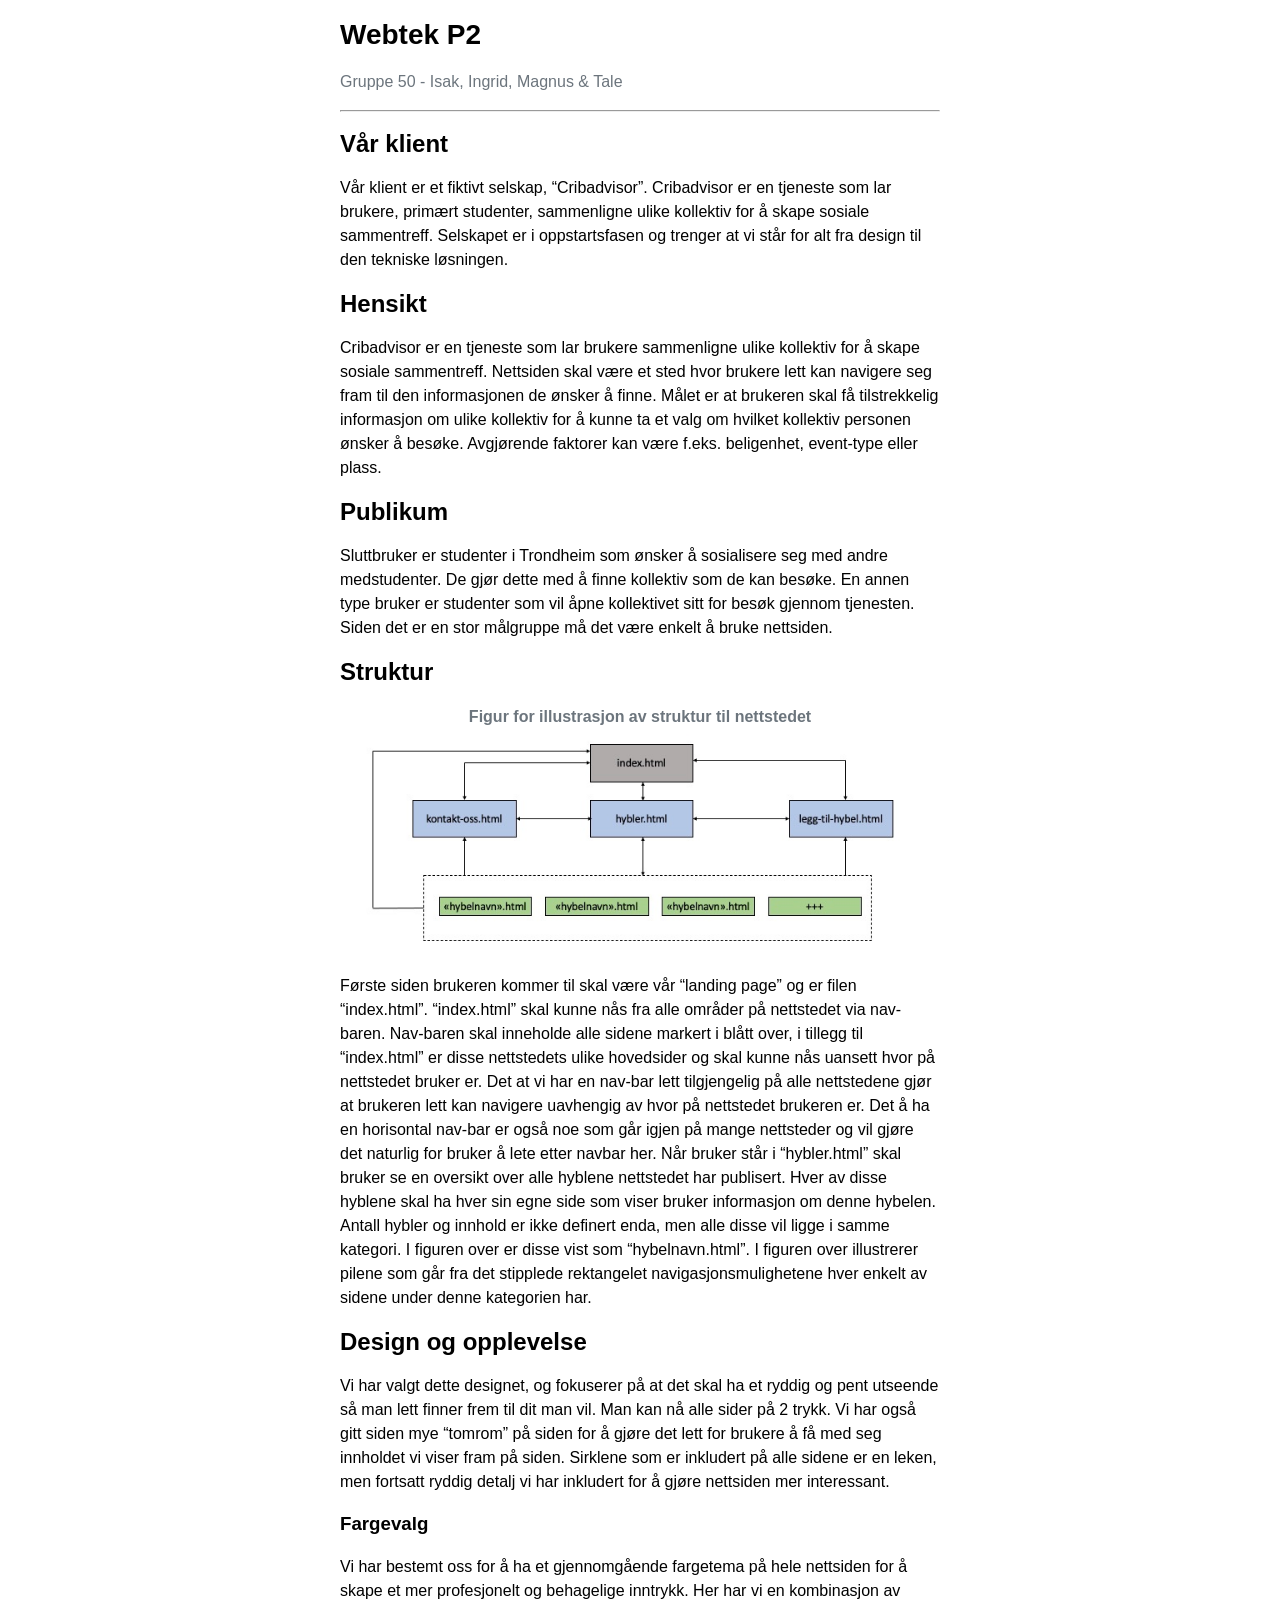
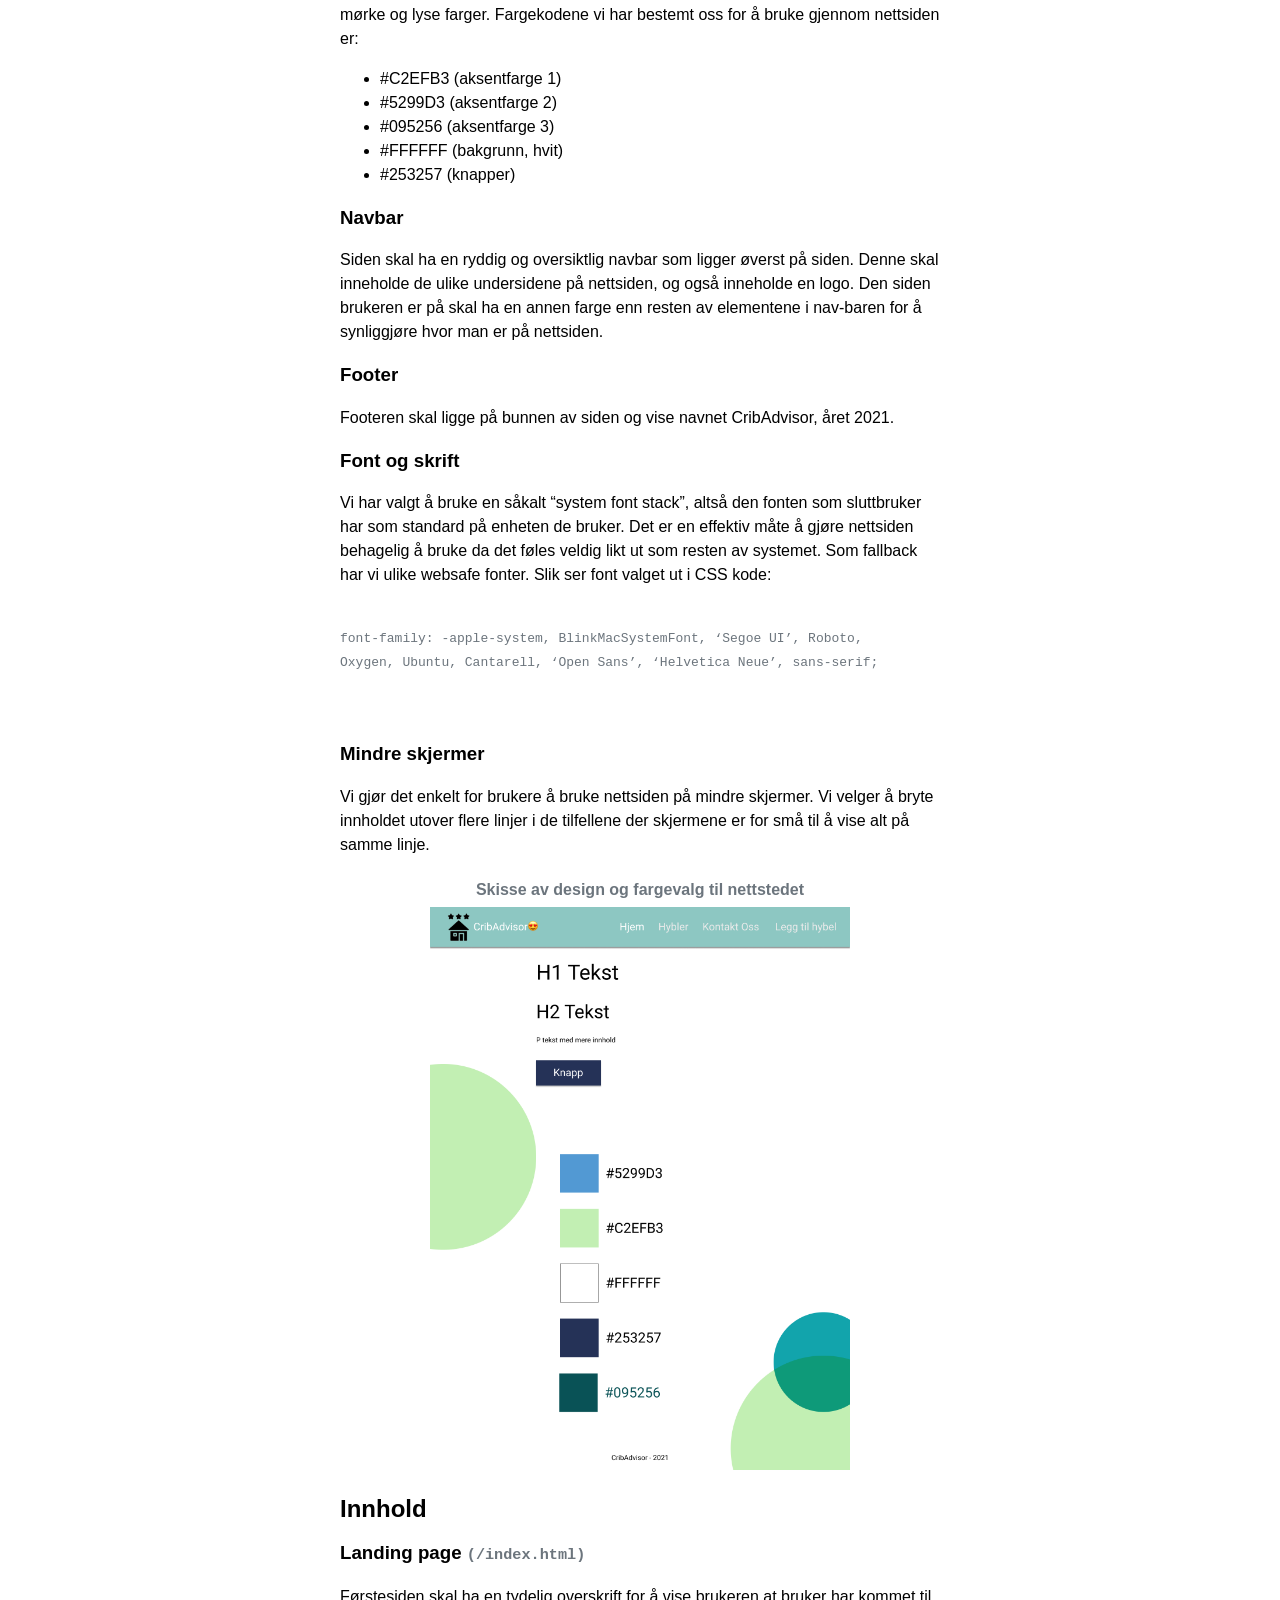
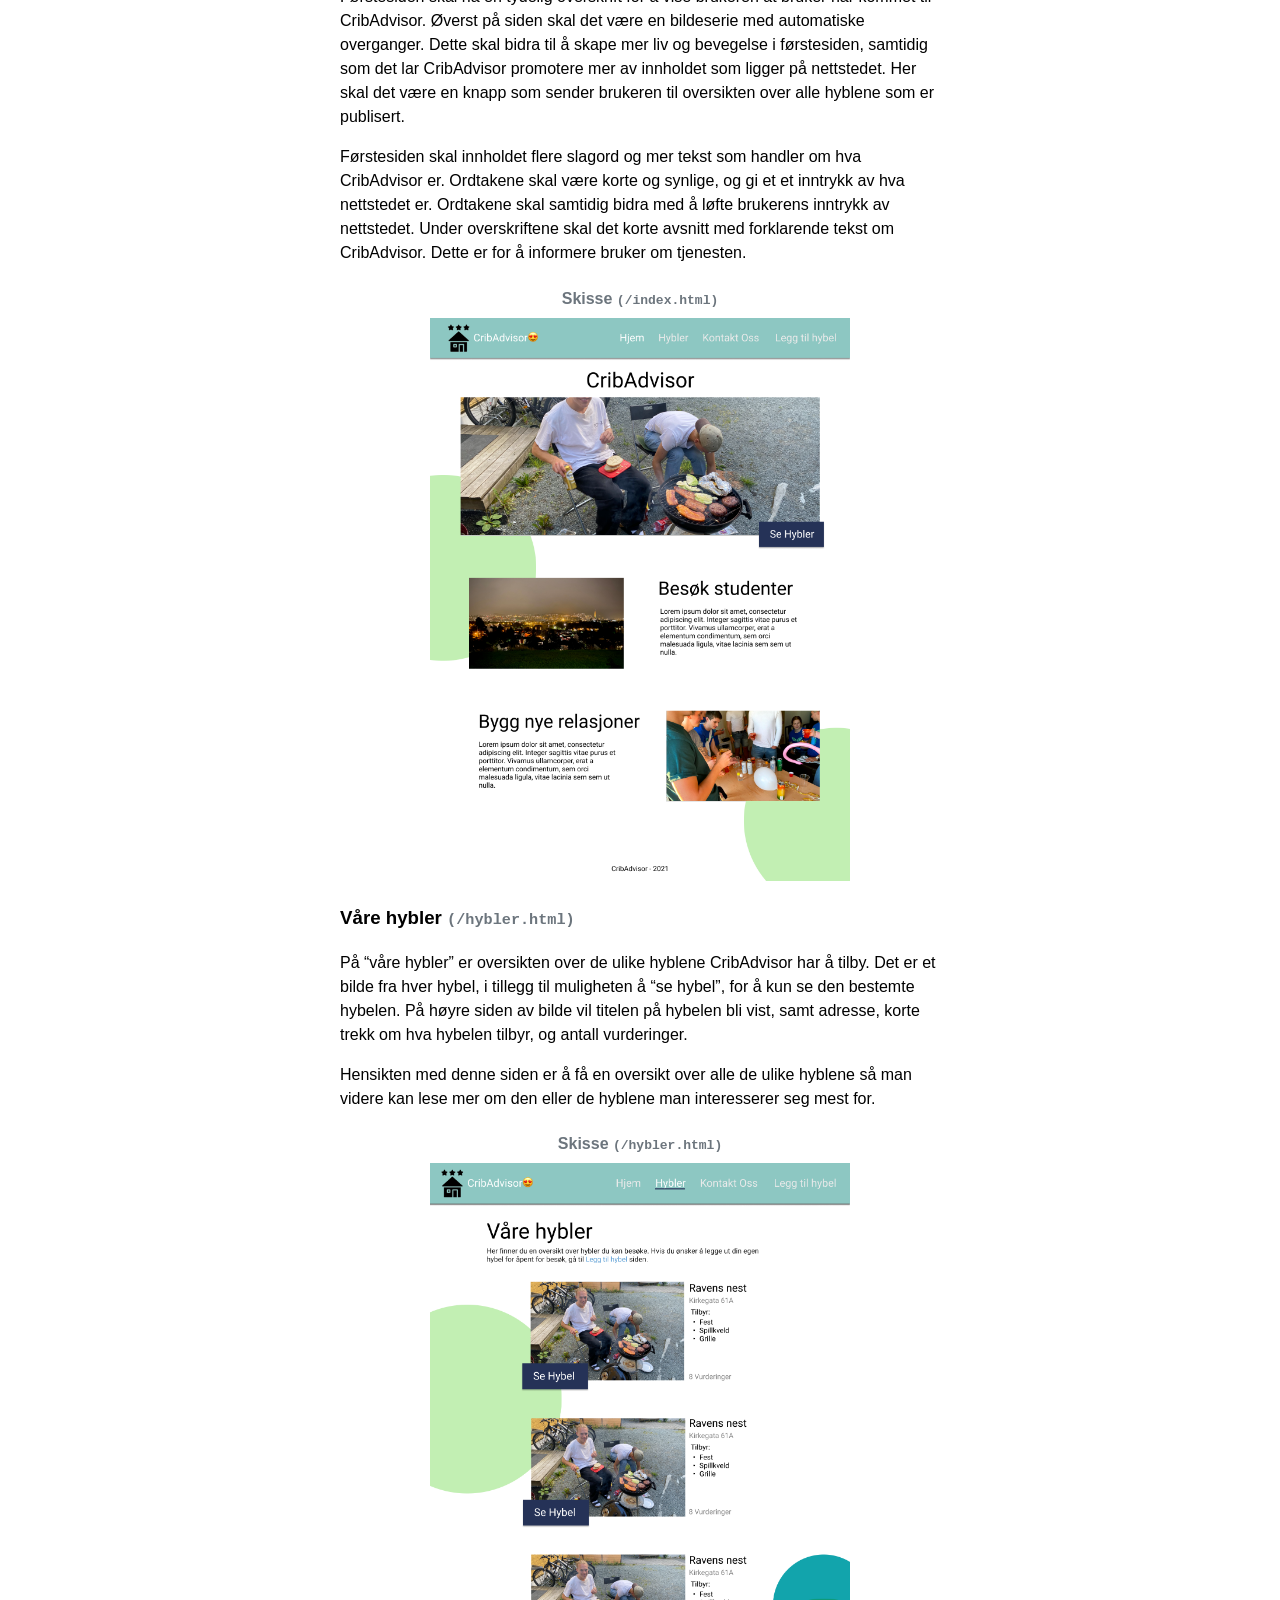
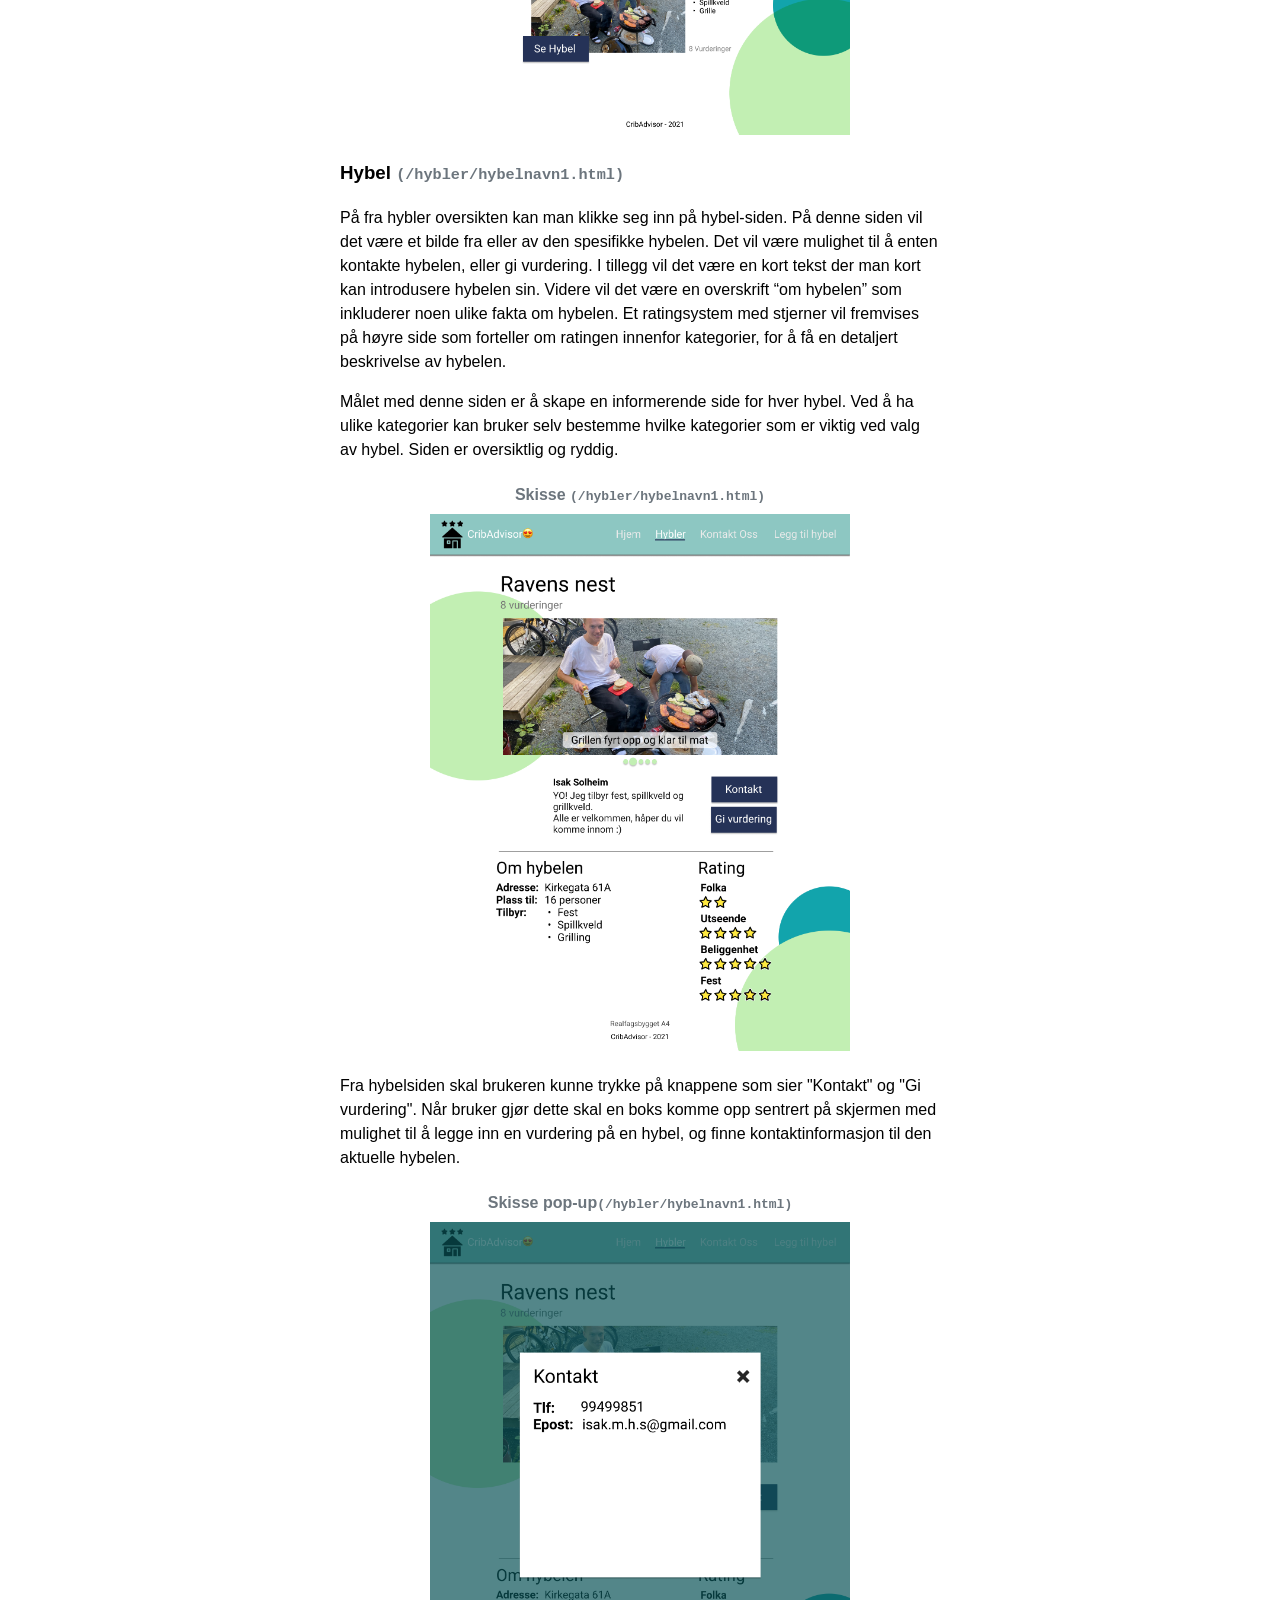
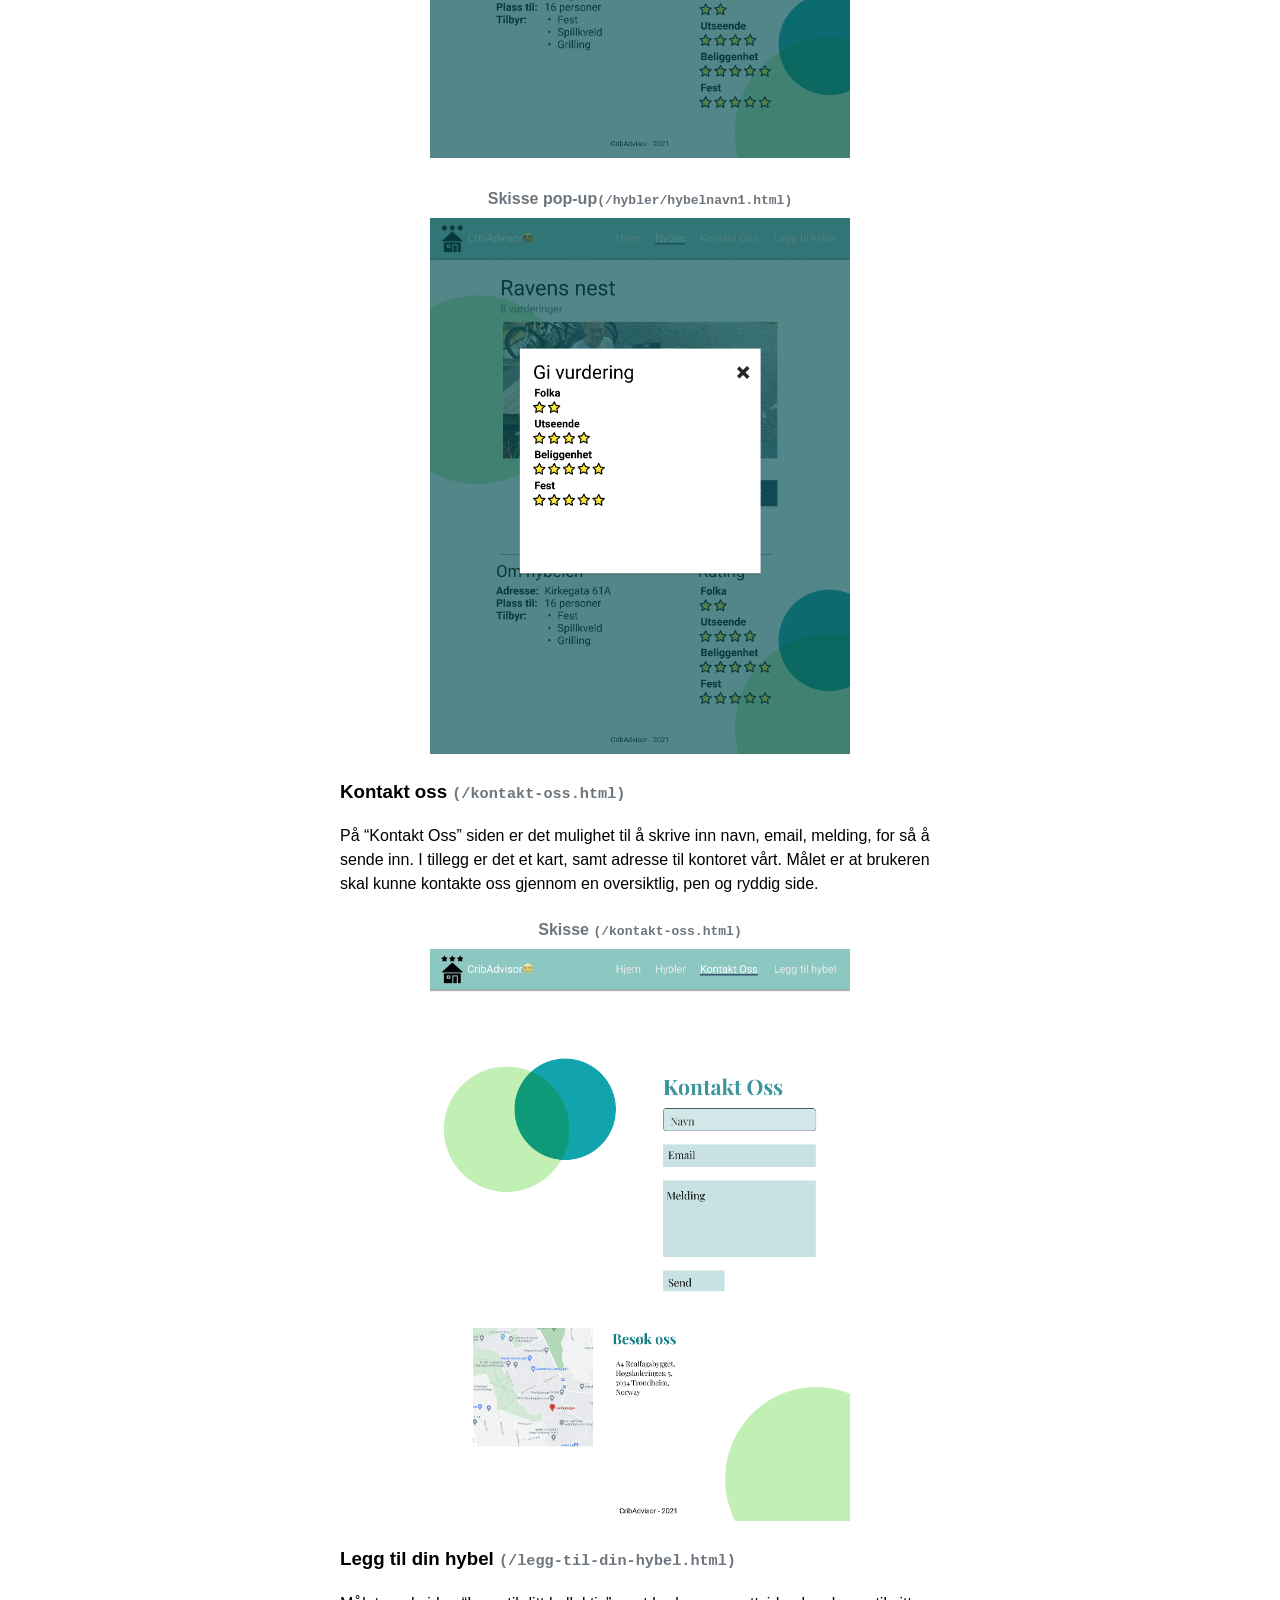
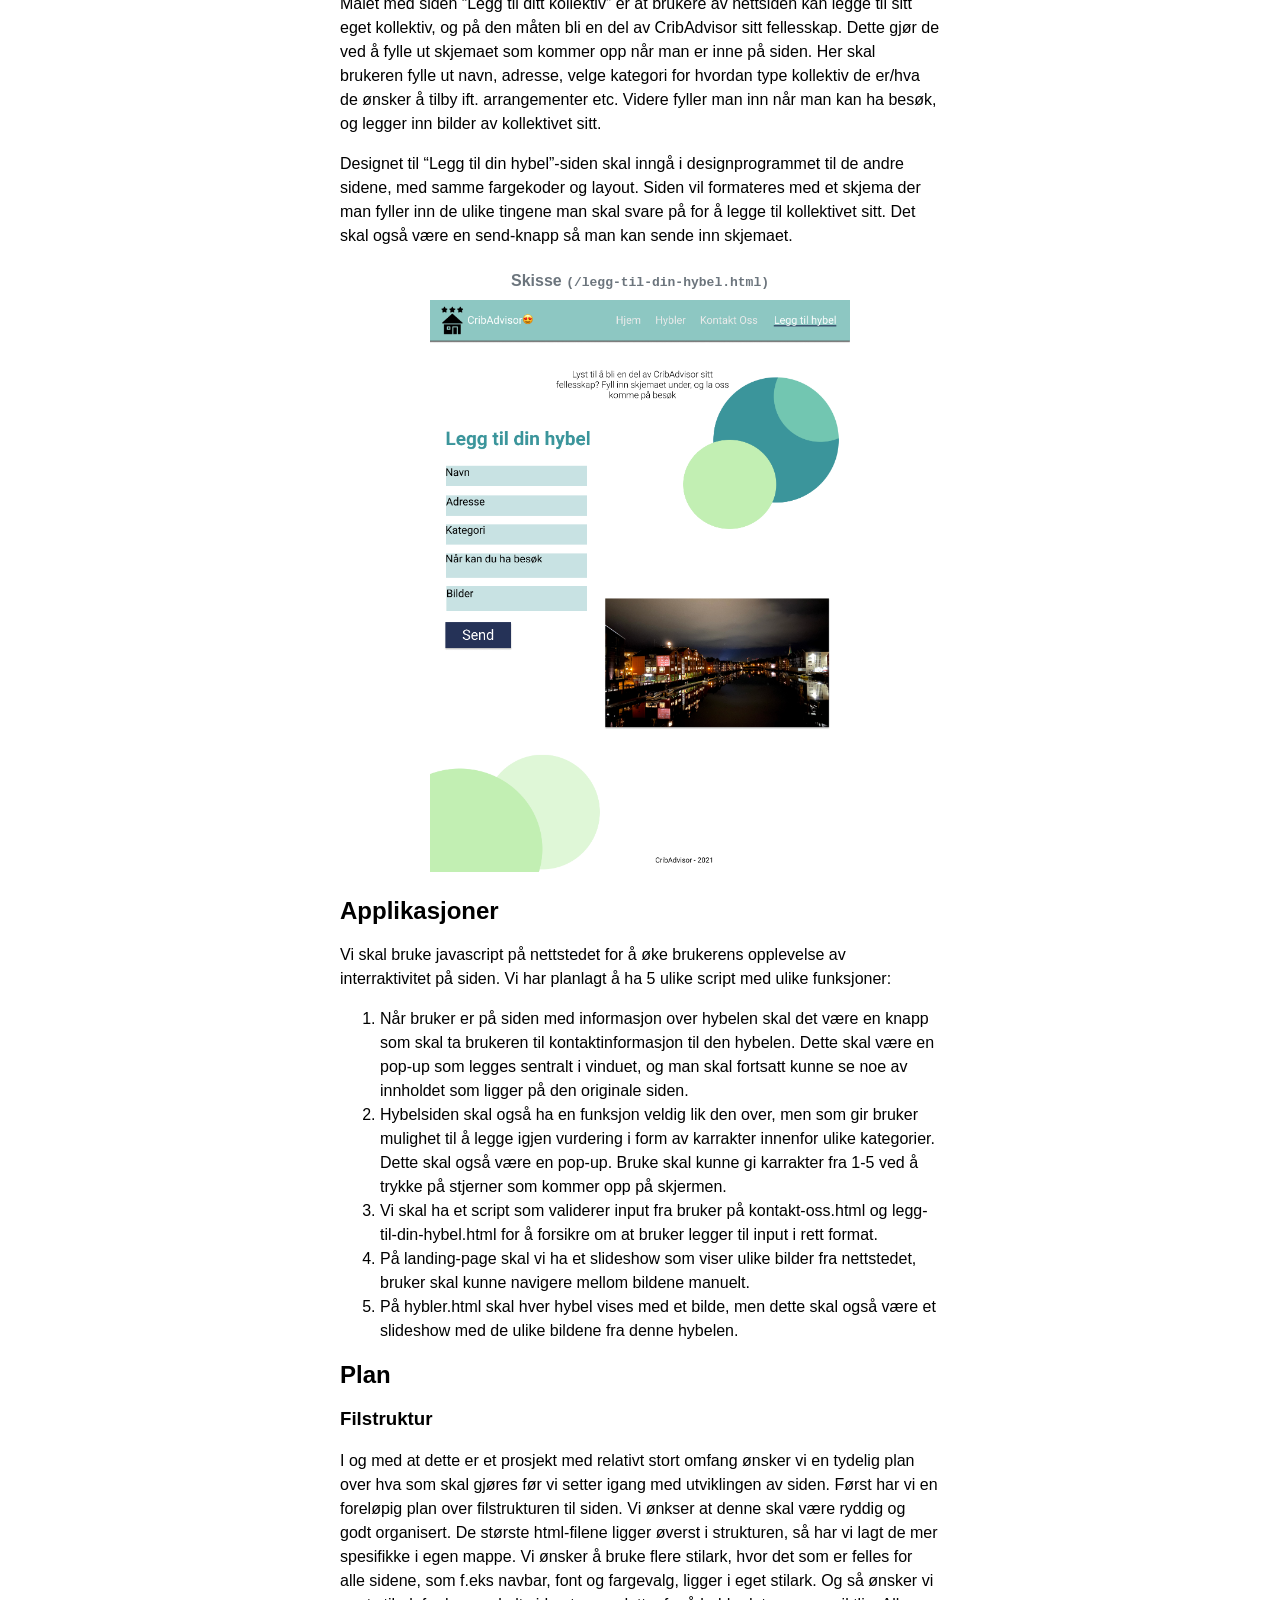
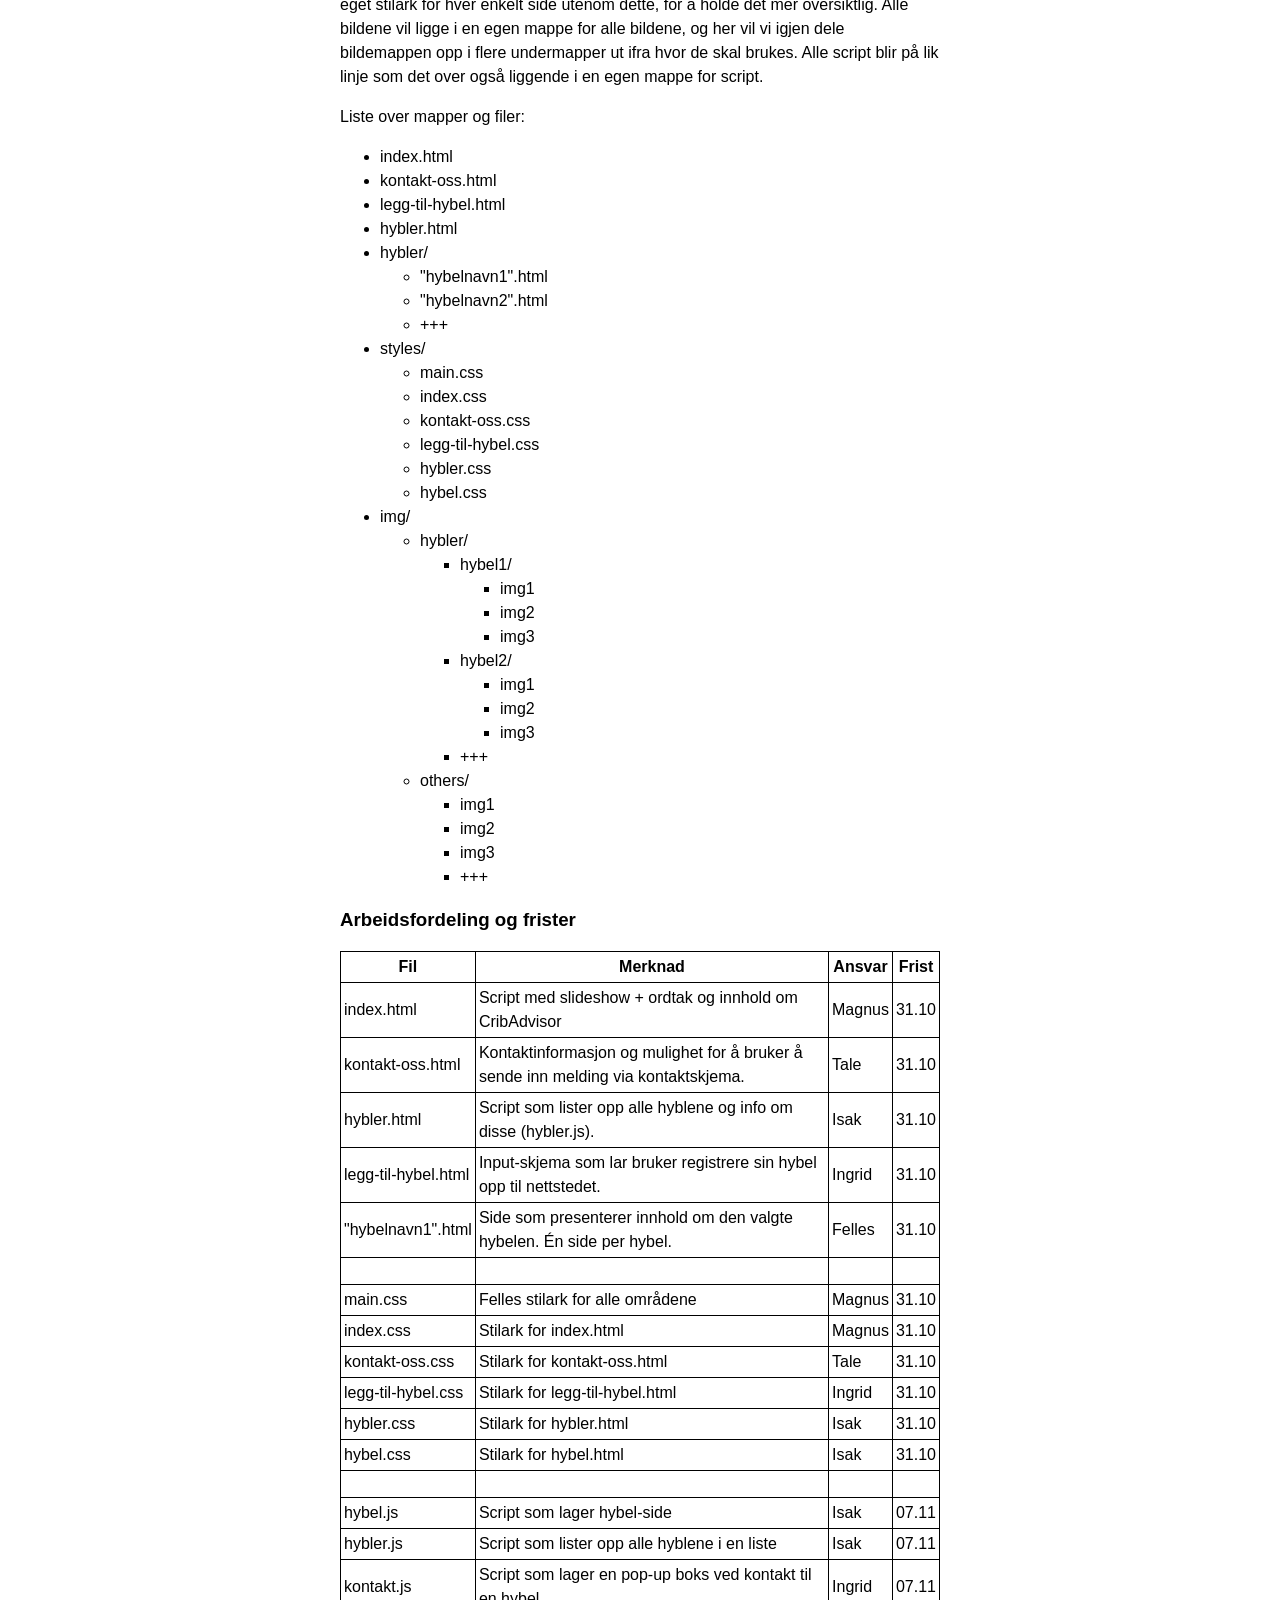
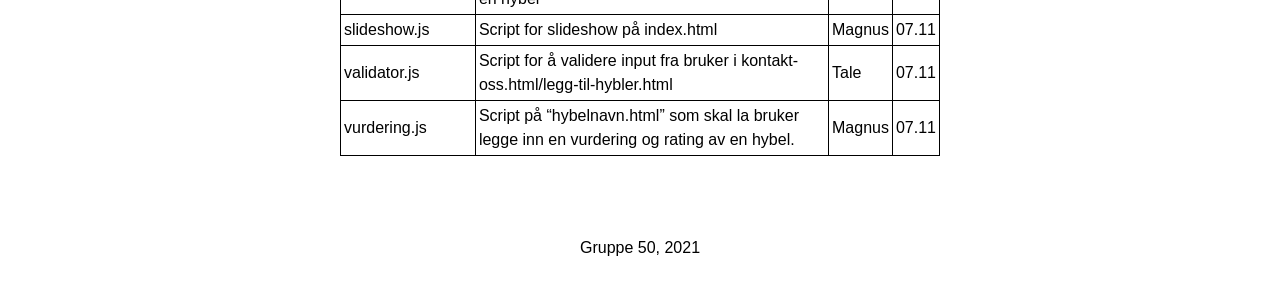
==== commit f9727daa: "last push" ====
--- a/index.html
+++ b/index.html
@@ -55,13 +55,13 @@
         blått over, i tillegg til “index.html” er disse nettstedets ulike
         hovedsider og skal kunne nås uansett hvor på nettstedet bruker er. Det
         at vi har en nav-bar lett tilgjengelig på alle nettstedene gjør at
-        brukeren lett kan navigere uavhengig hvor på nettstedet brukeren er. Det
-        å ha en horisontal nav-bar er også noe som går igjen på mange nettsteder
-        og vil gjøre det naturlig for bruker å lete etter navbar her. Når bruker
-        står i “hybler.html” skal bruker se en oversikt over alle hyblene
-        nettstedet har publisert. Hver av disse hyblene skal ha hver sin egne
-        side som viser bruker informasjon om denne hybelen. Antall hybler og
-        innhold er ikke definert enda, men alle disse vil ligge i samme
+        brukeren lett kan navigere uavhengig av hvor på nettstedet brukeren er.
+        Det å ha en horisontal nav-bar er også noe som går igjen på mange
+        nettsteder og vil gjøre det naturlig for bruker å lete etter navbar her.
+        Når bruker står i “hybler.html” skal bruker se en oversikt over alle
+        hyblene nettstedet har publisert. Hver av disse hyblene skal ha hver sin
+        egne side som viser bruker informasjon om denne hybelen. Antall hybler
+        og innhold er ikke definert enda, men alle disse vil ligge i samme
         kategori. I figuren over er disse vist som “hybelnavn.html”. I figuren
         over illustrerer pilene som går fra det stipplede rektangelet
         navigasjonsmulighetene hver enkelt av sidene under denne kategorien har.
@@ -242,6 +242,7 @@
         src="img/Legg-til-hybel.png"
         alt="skisse av hybel.html"
       />
+
       <h2>Applikasjoner</h2>
       <p>
         Vi skal bruke javascript på nettstedet for å øke brukerens opplevelse av
@@ -498,6 +499,7 @@
           </tr>
         </tbody>
       </table>
+
       <footer>
         <p>Gruppe 50, 2021</p>
       </footer>
